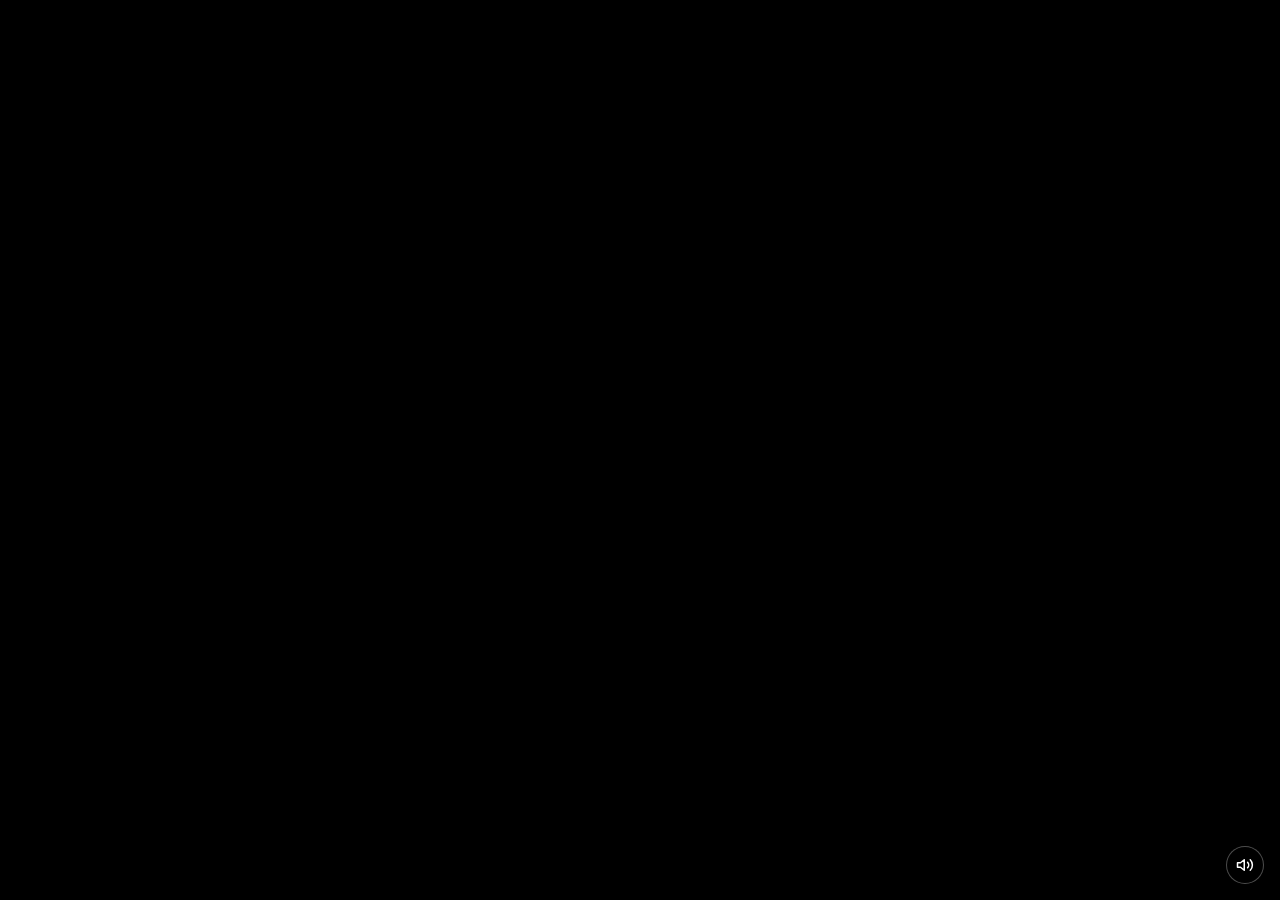
==== index.html @ 342921b3 "coisa boba" ====
<!DOCTYPE html>
<html lang="pt-BR">
<head>
  <meta charset="UTF-8" />
  <meta name="viewport" content="width=device-width, initial-scale=1.0" />
  <title>João · Portfólio</title>
  <meta name="description" content="Portfólio de João no estilo do menu do PlayStation 3: projetos no lugar dos jogos." />
  <meta name="theme-color" content="#1a1030" />
  <link rel="preconnect" href="https://fonts.googleapis.com" />
  <link rel="preconnect" href="https://fonts.gstatic.com" crossorigin />
  <link href="https://fonts.googleapis.com/css2?family=M+PLUS+1p:wght@300;400;500;700&display=swap" rel="stylesheet" />
  <style>
    :root {
      --text: #ffffff;
      --muted: rgba(255, 255, 255, 0.7);
      --shadow: 0 1px 6px rgba(0, 0, 0, 0.45);
      --cross: #8fb8ff;
      --circle: #ff7b88;
      --font: "M PLUS 1p", "Segoe UI", system-ui, sans-serif;
    }

    * { box-sizing: border-box; }

    html, body {
      margin: 0;
      height: 100%;
      overflow: hidden;
      background: #000;
      color: var(--text);
      font-family: var(--font);
      -webkit-font-smoothing: antialiased;
      user-select: none;
      -webkit-user-select: none;
    }

    button { font: inherit; color: inherit; background: none; border: 0; padding: 0; cursor: pointer; }
    a { color: inherit; }
    :focus { outline: none; }
    :focus-visible { outline: 2px solid rgba(255, 255, 255, 0.8); outline-offset: 4px; border-radius: 6px; }

    #wave { position: fixed; inset: 0; width: 100%; height: 100%; display: block; }

    .screen { position: fixed; inset: 0; display: grid; place-items: center; transition: opacity 0.6s ease; }
    .screen[hidden] { display: none; }
    .fade-out { opacity: 0; pointer-events: none; }

    /* ---------- Mudo ---------- */
    #mute {
      position: fixed;
      right: 16px;
      bottom: 16px;
      z-index: 30;
      width: 38px;
      height: 38px;
      border-radius: 50%;
      display: grid;
      place-items: center;
      background: rgba(0, 0, 0, 0.25);
      border: 1px solid rgba(255, 255, 255, 0.3);
    }
    #mute svg { width: 18px; height: 18px; }
    #mute .off { display: none; }
    #mute[aria-pressed="true"] .on { display: none; }
    #mute[aria-pressed="true"] .off { display: block; }

    /* ---------- Boot ---------- */
    #boot { z-index: 9; cursor: pointer; }
    #boot-text {
      font-weight: 300;
      letter-spacing: 0.35em;
      font-size: clamp(0.8rem, 2.6vw, 1.15rem);
      padding: 0 16px;
      text-align: center;
      opacity: 0;
    }
    #boot.run #boot-text { animation: bootText 1.7s ease 0.25s forwards; }
    @keyframes bootText { 0% { opacity: 0; } 30%, 70% { opacity: 1; } 100% { opacity: 0; } }

    /* ---------- XMB ---------- */
    #xmb { position: fixed; inset: 0; z-index: 5; }
    #xmb[hidden] { display: none; }
    #xmb.enter .cat { animation: catIn 0.7s cubic-bezier(.2, .8, .2, 1) backwards; }
    @keyframes catIn { from { opacity: 0; margin-left: 120px; } }

    .clock {
      position: absolute;
      top: clamp(16px, 5vh, 40px);
      right: clamp(16px, 5vw, 64px);
      display: flex;
      align-items: center;
      gap: 12px;
      text-shadow: var(--shadow);
      font-variant-numeric: tabular-nums;
    }
    .clock .date { font-size: 0.95rem; font-weight: 300; }
    .clock .time { font-size: 1.4rem; font-weight: 400; }
    .clock .sep { width: 1px; height: 22px; background: rgba(255, 255, 255, 0.6); }

    .cat, .item {
      position: absolute;
      left: 0;
      top: 0;
      transition: transform 0.28s cubic-bezier(.25, .8, .25, 1), opacity 0.28s ease;
      will-change: transform;
    }

    .cat {
      display: grid;
      justify-items: center;
      gap: 8px;
      width: 120px;
      opacity: 0.85;
    }
    .cat svg {
      width: 46px;
      height: 46px;
      filter: drop-shadow(0 1px 4px rgba(0, 0, 0, 0.4));
      transition: width 0.28s, height 0.28s, filter 0.28s;
    }
    .cat .label {
      font-size: 0.95rem;
      text-shadow: var(--shadow);
      opacity: 0;
      transition: opacity 0.2s;
      white-space: nowrap;
    }
    .cat.sel { opacity: 1; }
    .cat.sel svg { width: 62px; height: 62px; filter: drop-shadow(0 0 10px rgba(255, 255, 255, 0.75)); }
    .cat.sel .label { opacity: 1; }

    .list { position: absolute; inset: 0; pointer-events: none; opacity: 0; transition: opacity 0.2s ease; }
    .list.active { opacity: 1; }
    .list.active .item { pointer-events: auto; }

    /* Cada item tem sempre o tamanho de "selecionado"; o tamanho menor vem de
       transform: scale. Assim a animação é suave e o texto nunca quebra no meio. */
    .item {
      width: var(--sw);
      height: var(--sh);
      opacity: 0.75;
      text-align: left;
      transition: transform 0.3s cubic-bezier(.25, .8, .25, 1), opacity 0.3s ease;
    }
    .item.sel { opacity: 1; }
    .item:focus-visible, .cat:focus-visible { outline: none; }
    .item.above { opacity: 0.5; }
    .item.far { opacity: 0; pointer-events: none; }

    .thumb {
      position: absolute;
      inset: 0;
      display: grid;
      place-items: center;
      transform: scale(var(--k, 1));
      transform-origin: center;
      transition: transform 0.3s cubic-bezier(.25, .8, .25, 1), box-shadow 0.3s;
    }
    .thumb svg { width: 70%; height: 70%; filter: drop-shadow(0 1px 4px rgba(0, 0, 0, 0.45)); transition: filter 0.3s; }
    .item.sel .thumb svg { filter: drop-shadow(0 0 10px rgba(255, 255, 255, 0.7)); }

    .thumb.game {
      border-radius: 4px;
      overflow: hidden;
      background: linear-gradient(135deg, hsl(var(--h), 75%, 52%), hsl(calc(var(--h) + 50), 70%, 22%));
      box-shadow: 0 2px 10px rgba(0, 0, 0, 0.4), inset 0 0 0 1px rgba(255, 255, 255, 0.25);
      place-items: end start;
      padding: 8%;
    }
    .thumb.game::before {
      content: "";
      position: absolute;
      inset: 0;
      background:
        radial-gradient(circle at 80% 20%, rgba(255, 255, 255, 0.35), transparent 45%),
        repeating-linear-gradient(120deg, rgba(255, 255, 255, 0.06) 0 2px, transparent 2px 14px);
    }
    .thumb.game b {
      position: relative;
      font-weight: 700;
      font-size: calc(var(--sh) * 0.2);
      line-height: 1.05;
      text-shadow: 0 2px 6px rgba(0, 0, 0, 0.5);
    }
    .item.sel .thumb.game { box-shadow: 0 0 0 2px rgba(255, 255, 255, 0.85), 0 0 22px rgba(255, 255, 255, 0.45); }

    .txt {
      position: absolute;
      left: 0;
      top: 50%;
      white-space: nowrap;
      text-shadow: var(--shadow);
      transform-origin: left center;
      transform: translate(var(--tx), -50%) scale(0.8);
      transition: transform 0.3s cubic-bezier(.25, .8, .25, 1);
    }
    .item.sel .txt { transform: translate(var(--tx), calc(-50% - 0.7rem)) scale(1); }
    .txt b {
      display: block;
      font-weight: 400;
      font-size: 1.3rem;
      line-height: 1.3;
      overflow: hidden;
      text-overflow: ellipsis;
      max-width: var(--maxw, 60vw);
    }
    .sub {
      position: absolute;
      left: 0;
      top: 100%;
      opacity: 0;
      transition: opacity 0.15s ease;
    }
    .item.sel .sub { opacity: 1; transition: opacity 0.25s ease 0.1s; }
    .sub small {
      display: block;
      font-size: 0.85rem;
      color: var(--muted);
      margin-top: 2px;
      overflow: hidden;
      text-overflow: ellipsis;
      max-width: var(--maxw, 60vw);
    }
    .meter { display: block; width: 160px; max-width: 40vw; height: 4px; margin-top: 8px; border-radius: 2px; background: rgba(255, 255, 255, 0.25); overflow: hidden; }
    .meter.big { width: 100%; max-width: none; height: 6px; margin: 4px 0 0; }
    .opts .soon { display: block; padding: 14px 12px; font-size: 1.05rem; color: var(--muted); }
    .meter i { display: block; height: 100%; background: #fff; box-shadow: 0 0 8px #fff; }

    /* ---------- Painel (menu de opções / informações) ---------- */
    #panel {
      position: fixed;
      top: 0;
      right: 0;
      bottom: 0;
      z-index: 20;
      width: min(440px, 100%);
      padding: clamp(24px, 6vh, 56px) 28px 80px;
      background: linear-gradient(90deg, rgba(0, 0, 0, 0.35), rgba(0, 0, 0, 0.78) 30%);
      backdrop-filter: blur(8px);
      -webkit-backdrop-filter: blur(8px);
      transform: translateX(100%);
      transition: transform 0.3s cubic-bezier(.25, .8, .25, 1), visibility 0s linear 0.3s;
      visibility: hidden;
      overflow-y: auto;
      user-select: text;
      -webkit-user-select: text;
    }
    #panel.open { transform: none; visibility: visible; transition: transform 0.3s cubic-bezier(.25, .8, .25, 1); }
    #panel .kicker { font-size: 0.8rem; color: var(--muted); letter-spacing: 0.15em; text-transform: uppercase; }
    #panel h2 { margin: 6px 0 16px; font-weight: 400; font-size: 1.6rem; }
    #panel p { line-height: 1.7; color: rgba(255, 255, 255, 0.88); }
    #panel .hero {
      height: 150px;
      border-radius: 6px;
      margin-bottom: 20px;
      background: linear-gradient(135deg, hsl(var(--h), 75%, 52%), hsl(calc(var(--h) + 50), 70%, 22%));
      box-shadow: inset 0 0 0 1px rgba(255, 255, 255, 0.25);
    }
    .tags { display: flex; flex-wrap: wrap; gap: 8px; list-style: none; padding: 0; margin: 0 0 22px; }
    .tags li { font-size: 0.8rem; padding: 3px 10px; border-radius: 999px; border: 1px solid rgba(255, 255, 255, 0.35); }
    .opts { list-style: none; padding: 0; margin: 0; border-top: 1px solid rgba(255, 255, 255, 0.15); }
    .opts li { border-bottom: 1px solid rgba(255, 255, 255, 0.15); }
    .opts a, .opts button {
      display: block;
      width: 100%;
      text-align: left;
      padding: 14px 12px;
      text-decoration: none;
      font-size: 1.05rem;
      transition: background 0.15s;
    }
    .opts a:hover, .opts a:focus-visible, .opts button:hover, .opts button:focus-visible {
      background: linear-gradient(90deg, rgba(255, 255, 255, 0.28), rgba(255, 255, 255, 0.05));
      outline: none;
    }
    .rows { list-style: none; padding: 0; margin: 0; }
    .rows li { display: flex; justify-content: space-between; gap: 16px; padding: 10px 0; border-bottom: 1px solid rgba(255, 255, 255, 0.12); }
    .rows span { color: var(--muted); }
    .rows strong { font-weight: 400; text-align: right; }

    .controls {
      position: fixed;
      left: 16px;
      bottom: 22px;
      z-index: 25;
      display: flex;
      gap: 22px;
      font-size: 0.85rem;
      text-shadow: var(--shadow);
      opacity: 0.85;
    }
    .controls button { display: inline-flex; align-items: center; gap: 8px; }
    .controls[hidden] { display: none; }
    .sym {
      width: 22px;
      height: 22px;
      border-radius: 50%;
      display: inline-grid;
      place-items: center;
      font-size: 11px;
      font-weight: 700;
      background: rgba(0, 0, 0, 0.3);
      border: 1px solid rgba(255, 255, 255, 0.5);
    }
    .sym.x { color: var(--cross); }
    .sym.o { color: var(--circle); }

    .hint {
      position: fixed;
      left: 50%;
      bottom: 22px;
      transform: translateX(-50%);
      z-index: 4;
      font-size: 0.75rem;
      color: rgba(255, 255, 255, 0.55);
      white-space: nowrap;
      text-shadow: var(--shadow);
    }

    @media (max-height: 560px) { .hint { display: none; } }

    @media (max-width: 640px) {
      .cat { width: 90px; }
      .cat svg { width: 36px; height: 36px; }
      .cat.sel svg { width: 50px; height: 50px; }
      .cat .label { font-size: 0.85rem; }
      .txt b { font-size: 1.1rem; }
      .clock .time { font-size: 1.15rem; }
      .clock .date { font-size: 0.8rem; }
      .hint { display: none; }
    }

    @media (prefers-reduced-motion: reduce) {
      *, *::before, *::after { animation-duration: 0.01ms !important; animation-iteration-count: 1 !important; transition-duration: 0.01ms !important; }
    }
  </style>
</head>
<body>
  <canvas id="wave" aria-hidden="true"></canvas>

  <button id="mute" type="button" aria-pressed="false" aria-label="Silenciar som">
    <svg class="on" viewBox="0 0 24 24" fill="none" stroke="currentColor" stroke-width="2" stroke-linecap="round" stroke-linejoin="round" aria-hidden="true"><path d="M11 5 6 9H2v6h4l5 4V5z"/><path d="M15.5 8.5a5 5 0 0 1 0 7"/><path d="M19 5a10 10 0 0 1 0 14"/></svg>
    <svg class="off" viewBox="0 0 24 24" fill="none" stroke="currentColor" stroke-width="2" stroke-linecap="round" stroke-linejoin="round" aria-hidden="true"><path d="M11 5 6 9H2v6h4l5 4V5z"/><path d="m22 9-6 6"/><path d="m16 9 6 6"/></svg>
  </button>

  <section id="boot" class="screen" hidden aria-label="Animação de abertura (clique para pular)">
    <div id="boot-text">PORTFOLIO ENTERTAINMENT</div>
  </section>

  <div id="xmb" hidden>
    <div class="clock" aria-hidden="true">
      <span class="date" id="clock-date"></span><span class="sep"></span><span class="time" id="clock-time"></span>
    </div>
    <nav id="cats" aria-label="Categorias"></nav>
    <div id="lists"></div>
    <div class="hint">← → categorias · ↑ ↓ itens · Enter abrir</div>
  </div>

  <aside id="panel" aria-live="polite" aria-hidden="true"></aside>

  <div class="controls" id="controls" hidden>
    <button type="button" id="ctl-back"><span class="sym o">◯</span> Voltar</button>
  </div>

  <script>
    /* =========================================================
       EDITE AQUI: todo o conteúdo do portfólio fica neste objeto.
       ========================================================= */
    const PORTFOLIO = {
      nome: "João",
      cargo: "Desenvolvedor Front-end",
      bio: "Olá! Sou desenvolvedor e gosto de criar interfaces que parecem vivas — com movimento, som e detalhes que lembram os consoles com que cresci. Este texto é um exemplo: troque pela sua bio.",
      info: [
        ["Nome", "João"],
        ["Função", "Desenvolvedor Front-end"],
        ["Localização", "Brasil"],
        ["Idiomas", "Português, Inglês"],
        ["Disponível para", "Freelas e vagas"],
        ["Versão do sistema", "4.90"],
      ],
      habilidades: [
        ["HTML & CSS", 90],
        ["JavaScript", 80],
        ["React", 70],
        ["Node.js", 60],
        ["UI / Design", 65],
      ],
      projetos: [
        { titulo: "Projeto Alpha", ano: "2026", descricao: "Aplicação web de exemplo. Descreva aqui o problema, o que você construiu e o resultado.", tecnologias: ["HTML", "CSS", "JavaScript"], links: { demo: "#", codigo: "https://github.com/jvfsouza" }, cor: 215 },
        { titulo: "Projeto Beta", ano: "2025", descricao: "Dashboard com gráficos em tempo real. Substitua por um projeto seu.", tecnologias: ["React", "TypeScript"], links: { demo: "#", codigo: "https://github.com/jvfsouza" }, cor: 265 },
        { titulo: "Projeto Gamma", ano: "2025", descricao: "API REST com autenticação e banco de dados. Texto de exemplo.", tecnologias: ["Node.js", "PostgreSQL"], links: { codigo: "https://github.com/jvfsouza" }, cor: 160 },
        { titulo: "Projeto Delta", ano: "2024", descricao: "Jogo de navegador feito com Canvas. Texto de exemplo.", tecnologias: ["Canvas", "JavaScript"], links: { demo: "#" }, cor: 330 },
        { titulo: "Portfólio PS2", ano: "2026", descricao: "A versão anterior deste portfólio, inspirada no boot e no menu do PlayStation 2.", tecnologias: ["Canvas", "CSS 3D", "Web Audio"], links: { demo: "ps2.html", codigo: "https://github.com/jvfsouza/site" }, cor: 225 },
      ],
      contatos: [
        { rotulo: "E-mail", valor: "seuemail@exemplo.com", url: "mailto:seuemail@exemplo.com", icone: "mail" },
        { rotulo: "GitHub", valor: "github.com/jvfsouza", url: "https://github.com/jvfsouza", icone: "code" },
        { rotulo: "LinkedIn", valor: "linkedin.com/in/seu-perfil", url: "https://www.linkedin.com/", icone: "link" },
      ],
    };
    /* ========================================================= */

    const $ = (s, r = document) => r.querySelector(s);
    const $$ = (s, r = document) => [...r.querySelectorAll(s)];
    const reduceMotion = matchMedia("(prefers-reduced-motion: reduce)").matches;
    const BOOT_MS = reduceMotion ? 800 : 3000;
    const store = {
      get(k, s = localStorage) { try { return s.getItem(k); } catch { return null; } },
      set(k, v, s = localStorage) { try { s.setItem(k, v); } catch {} },
    };
    const esc = (t) => String(t).replace(/[&<>"']/g, (c) => ({ "&": "&amp;", "<": "&lt;", ">": "&gt;", '"': "&quot;", "'": "&#39;" }[c]));

    /* ---------------- Ícones (traço branco) ---------------- */
    const svg = (d) => `<svg viewBox="0 0 48 48" fill="none" stroke="#fff" stroke-width="2.6" stroke-linecap="round" stroke-linejoin="round" aria-hidden="true">${d}</svg>`;
    const ICONS = {
      user: svg('<circle cx="24" cy="17" r="8"/><path d="M9 41c1.5-8 7.5-12 15-12s13.5 4 15 12"/>'),
      // Parede de tijolos em construção: mais alta à esquerda e um tijolo chegando
      bricks: svg('<path d="M6 42h36V26H6zM6 34h36M18 34v8M30 34v8M12 26v8M24 26v8M36 26v8"/><path d="M6 26v-8h20v8M16 18v8M6 18v-8h10v8"/><rect x="29" y="9" width="12" height="6" rx="0.5" transform="rotate(-12 35 12)"/><path d="M33 19.5v2.5M38 18.5v2.5"/>'),
      // Folha de papel com um lápis por cima
      pencil: svg('<path d="M21 42H8V5h16l7 7v14"/><path d="M24 5v7h7"/><path d="M13 18h12M13 24h12M13 30h7"/><path d="M25.4 36.4 38.9 22.9l4.2 4.2-13.5 13.5z"/><path d="M25.4 36.4 23 43l6.6-2.4M36.1 25.7l4.2 4.2"/>'),
      gear: svg('<circle cx="24" cy="24" r="6"/><path d="M24 5v6M24 37v6M5 24h6M37 24h6M10.6 10.6l4.2 4.2M33.2 33.2l4.2 4.2M10.6 37.4l4.2-4.2M33.2 14.8l4.2-4.2"/>'),
      pad: svg('<path d="M14 15h20c5 0 8 4 9 10l1.5 9c.6 4-3.7 6.4-6.5 3.6L32 32H16l-6 5.6C7.2 40.4 2.9 38 3.5 34L5 25c1-6 4-10 9-10z"/><path d="M14 21v8M10 25h8"/><circle cx="33" cy="22" r="1.4" fill="#fff"/><circle cx="37" cy="26" r="1.4" fill="#fff"/>'),
      globe: svg('<circle cx="24" cy="24" r="18"/><path d="M6 24h36M24 6c5 5 7.5 11 7.5 18S29 37 24 42M24 6c-5 5-7.5 11-7.5 18S19 37 24 42"/>'),
      info: svg('<circle cx="24" cy="24" r="18"/><path d="M24 22v12"/><circle cx="24" cy="15" r="1.5" fill="#fff"/>'),
      star: svg('<path d="m24 6 5.3 11.6L42 19l-9.5 8.6L35 40l-11-6.3L13 40l2.5-12.4L6 19l12.7-1.4z"/>'),
      mail: svg('<rect x="6" y="11" width="36" height="26" rx="3"/><path d="m7 13 17 13 17-13"/>'),
      code: svg('<path d="m17 14-10 10 10 10M31 14l10 10-10 10M27 9l-6 30"/>'),
      link: svg('<path d="M20 28a8 8 0 0 0 11.3 0l6-6a8 8 0 0 0-11.3-11.3l-2 2"/><path d="M28 20a8 8 0 0 0-11.3 0l-6 6A8 8 0 0 0 22 37.3l2-2"/>'),
      ps2: svg('<rect x="8" y="8" width="32" height="32" rx="4"/><path d="M17 30V18h6a3.5 3.5 0 0 1 0 7h-6M27 30h6l-6-7a3 3 0 1 1 5.5-1.7"/>'),
    };

    /* ---------------- Categorias (XMB) ---------------- */
    const P = PORTFOLIO;
    const panelProject = (p) => {
      const L = p.links || {};
      const ext = (u) => (/^https?:/.test(u) ? ' target="_blank" rel="noopener"' : "");
      const has = (u) => u && u !== "#";   // "#" = link ainda não definido
      return `
        <div class="hero" style="--h:${Number(p.cor) || 215}"></div>
        <div class="kicker">Projeto · ${esc(p.ano || "")}</div>
        <h2>${esc(p.titulo)}</h2>
        <p>${esc(p.descricao)}</p>
        <ul class="tags">${(p.tecnologias || []).map((t) => `<li>${esc(t)}</li>`).join("")}</ul>
        <ul class="opts">
          ${has(L.demo) ? `<li><a href="${esc(L.demo)}"${ext(L.demo)}>▶ Iniciar (ver demo)</a></li>` : L.demo ? `<li><span class="soon">▶ Demo em breve</span></li>` : ""}
          ${has(L.codigo) ? `<li><a href="${esc(L.codigo)}"${ext(L.codigo)}>⌘ Ver código</a></li>` : ""}
          <li><button type="button" data-close>Voltar</button></li>
        </ul>`;
    };

    const CATS = [
      {
        label: "Usuário", icon: "user",
        items: [{
          title: P.nome, sub: P.cargo, icon: "user",
          panel: `<div class="kicker">Perfil</div><h2>${esc(P.nome)}</h2><p>${esc(P.bio)}</p>
                  <ul class="opts"><li><button type="button" data-close>Voltar</button></li></ul>`,
        }],
      },
      {
        label: "Habilidades", icon: "pencil",
        items: [
          {
            title: "Informações do sistema", sub: "Dados do perfil e versão", icon: "info",
            panel: `<div class="kicker">Habilidades</div><h2>Informações do sistema</h2>
                    <ul class="rows">${P.info.map(([k, v]) => `<li><span>${esc(k)}</span><strong>${esc(v)}</strong></li>`).join("")}</ul>`,
          },
          ...P.habilidades.map(([n, v]) => ({
            title: n, sub: `Nível ${Number(v)}%`, icon: "star", meter: Number(v),
            panel: `<div class="kicker">Habilidade</div><h2>${esc(n)}</h2>
                    <div class="meter big"><i style="width:${Number(v)}%"></i></div>
                    <p>Nível ${Number(v)}%</p>
                    <ul class="opts"><li><button type="button" data-close>Voltar</button></li></ul>`,
          })),
        ],
      },
      {
        label: "Projetos", icon: "bricks", wide: true,
        items: P.projetos.map((p) => ({
          title: p.titulo, sub: [p.ano, (p.tecnologias || []).join(" · ")].filter(Boolean).join(" · "),
          hue: Number(p.cor) || 215, panel: panelProject(p),
        })),
      },
      {
        label: "Contato", icon: "globe",
        items: [
          ...P.contatos.map((c) => ({ title: c.rotulo, sub: c.valor, icon: c.icone || "link", href: c.url })),
          { title: "Versão PS2", sub: "Abrir o portfólio no estilo PlayStation 2", icon: "ps2", href: "ps2.html" },
        ],
      },
    ];

    const state = { cat: 2, item: CATS.map(() => 0), panel: false };

    /* ---------------- Áudio ---------------- */
    const audio = {
      ctx: null, master: null, file: null,
      muted: store.get("ps3-muted") === "1",
      init() {
        if (this.ctx) return;
        const AC = window.AudioContext || window.webkitAudioContext;
        if (!AC) return;
        this.ctx = new AC();
        this.master = this.ctx.createGain();
        this.master.gain.value = this.muted ? 0 : 0.7;
        this.master.connect(this.ctx.destination);
      },
      setMuted(m) {
        this.muted = m;
        store.set("ps3-muted", m ? "1" : "0");
        if (this.master) this.master.gain.setTargetAtTime(m ? 0 : 0.7, this.ctx.currentTime, 0.05);
        if (this.file) this.file.muted = m;
      },
      reverb(sec = 3) {
        const c = this.ctx, len = c.sampleRate * sec, buf = c.createBuffer(2, len, c.sampleRate);
        for (let ch = 0; ch < 2; ch++) {
          const d = buf.getChannelData(ch);
          for (let i = 0; i < len; i++) d[i] = (Math.random() * 2 - 1) * Math.pow(1 - i / len, 2.5);
        }
        const conv = c.createConvolver();
        conv.buffer = buf;
        return conv;
      },
      // Recriação sintetizada do clima do boot (~3s): sinos suaves + "cordas" que crescem.
      bootSynth() {
        if (!this.ctx) return;
        const c = this.ctx, t0 = c.currentTime + 0.03;
        const out = c.createGain(), rev = this.reverb(), wet = c.createGain();
        out.gain.value = 0.8; wet.gain.value = 0.7;
        out.connect(this.master); out.connect(rev); rev.connect(wet); wet.connect(this.master);

        // Sinos em arpejo
        [1046.5, 1318.5, 1568, 2093].forEach((f, i) => {
          const t = t0 + 0.15 + i * 0.13;
          [1, 2.76].forEach((mult, j) => {
            const o = c.createOscillator(), g = c.createGain();
            o.type = "sine"; o.frequency.value = f * mult;
            g.gain.setValueAtTime(0.0001, t);
            g.gain.exponentialRampToValueAtTime(j ? 0.012 : 0.05, t + 0.01);
            g.gain.exponentialRampToValueAtTime(0.0001, t + (j ? 0.6 : 1.6));
            o.connect(g); g.connect(out);
            o.start(t); o.stop(t + 1.7);
          });
        });

        // "Cordas": serrilhadas desafinadas num filtro que abre
        const lp = c.createBiquadFilter();
        lp.type = "lowpass"; lp.Q.value = 0.7;
        lp.frequency.setValueAtTime(280, t0 + 0.4);
        lp.frequency.exponentialRampToValueAtTime(2600, t0 + 2.0);
        lp.frequency.exponentialRampToValueAtTime(900, t0 + 3.4);
        const pad = c.createGain();
        pad.gain.setValueAtTime(0.0001, t0 + 0.4);
        pad.gain.exponentialRampToValueAtTime(0.1, t0 + 1.9);
        pad.gain.exponentialRampToValueAtTime(0.0001, t0 + 3.6);
        lp.connect(pad); pad.connect(out);
        [65.41, 130.81, 196, 261.63, 329.63, 392, 493.88, 587.33].forEach((f) => {
          [-7, 0, 7].forEach((det) => {
            const o = c.createOscillator();
            o.type = "sawtooth"; o.frequency.value = f; o.detune.value = det;
            const g = c.createGain(); g.gain.value = 0.12;
            o.connect(g); g.connect(lp);
            o.start(t0 + 0.4); o.stop(t0 + 3.7);
          });
        });
      },
      // Usa assets/ps3-boot.mp3 se existir; senão, o sintetizado.
      playBoot() {
        return new Promise((resolve) => {
          let done = false;
          const fallback = () => { if (done) return; done = true; this.file = null; this.bootSynth(); resolve(); };
          try {
            const el = new Audio();
            el.muted = this.muted;
            el.addEventListener("canplay", () => {
              if (done) return;
              el.play().then(() => { done = true; this.file = el; resolve(); }).catch(fallback);
            }, { once: true });
            el.addEventListener("error", fallback, { once: true });
            el.src = "assets/ps3-boot.mp3";
            setTimeout(fallback, 600);
          } catch { fallback(); }
        });
      },
      tick(kind = "move") {
        if (!this.ctx || this.muted) return;
        const c = this.ctx, t = c.currentTime;
        const notes = { move: [[1567.98, 0, 0.05]], cat: [[1174.66, 0, 0.06]], ok: [[1318.5, 0, 0.07], [1975.5, 0.07, 0.07]], back: [[1318.5, 0, 0.06], [880, 0.06, 0.06]] }[kind];
        notes.forEach(([f, d, v]) => {
          const o = c.createOscillator(), g = c.createGain();
          o.type = "triangle"; o.frequency.value = f;
          g.gain.setValueAtTime(0.0001, t + d);
          g.gain.exponentialRampToValueAtTime(v, t + d + 0.004);
          g.gain.exponentialRampToValueAtTime(0.0001, t + d + 0.09);
          o.connect(g); g.connect(this.master);
          o.start(t + d); o.stop(t + d + 0.1);
        });
      },
    };

    const muteBtn = $("#mute");
    const syncMute = () => {
      muteBtn.setAttribute("aria-pressed", String(audio.muted));
      muteBtn.setAttribute("aria-label", audio.muted ? "Ativar som" : "Silenciar som");
    };
    syncMute();
    muteBtn.addEventListener("click", (e) => { e.stopPropagation(); audio.setMuted(!audio.muted); syncMute(); });

    /* ---------------- Onda (fundo) ---------------- */
    // Como no console, a cor do fundo muda conforme o mês.
    const MONTHS = [
      ["#9a9a9a", "#2e2e2e"], ["#c9a53a", "#4a3608"], ["#76b33a", "#1d4508"], ["#d987aa", "#5c1e3a"],
      ["#4aa067", "#103a20"], ["#9b70cc", "#2f1752"], ["#38aaa4", "#0c3d3a"], ["#3d9fd6", "#0d3352"],
      ["#4466cc", "#111f55"], ["#8a55c4", "#26104d"], ["#a3764a", "#3a2310"], ["#c94444", "#450b0b"],
    ];
    const [colA, colB] = MONTHS[new Date().getMonth()];
    document.querySelector('meta[name="theme-color"]').content = colB;

    const cv = $("#wave"), g = cv.getContext("2d");
    let W = 0, H = 0;
    function resize() {
      const dpr = Math.min(devicePixelRatio || 1, 2);
      W = innerWidth; H = innerHeight;
      cv.width = W * dpr; cv.height = H * dpr;
      g.setTransform(dpr, 0, 0, dpr, 0, 0);
      if (!$("#xmb").hidden) layout();
    }
    addEventListener("resize", resize);
    resize();

    const sparkles = Array.from({ length: reduceMotion ? 0 : 46 }, () => ({
      x: Math.random(), o: (Math.random() - 0.5) * 0.18, s: 0.4 + Math.random() * 1.4,
      v: 0.004 + Math.random() * 0.012, tw: Math.random() * 6.28,
    }));

    let waveAlpha = 0, waveTarget = 0;
    const waveY = (x, t, k) => {
      const ph = k * 0.045;
      return H * 0.6
        + Math.sin(x * 0.0026 + t * 0.32 + ph * 2.2) * H * 0.075
        + Math.sin(x * 0.0061 - t * 0.21 + ph * 4.5) * H * 0.028
        + Math.sin(x * 0.0013 + t * 0.12) * H * 0.04
        + (k - 20) * 1.6 * (0.6 + 0.4 * Math.sin(x * 0.003 + t * 0.4));
    };

    let last = performance.now();
    function frame(now) {
      const dt = Math.min((now - last) / 1000, 0.05);
      last = now;
      const t = reduceMotion ? 0 : now / 1000;
      waveAlpha += (waveTarget - waveAlpha) * Math.min(dt * 2.2, 1);

      g.fillStyle = "#000";
      g.fillRect(0, 0, W, H);
      if (waveAlpha > 0.003) {
        g.globalAlpha = waveAlpha;
        const bg = g.createLinearGradient(0, 0, W * 0.4, H);
        bg.addColorStop(0, colA); bg.addColorStop(1, colB);
        g.fillStyle = bg; g.fillRect(0, 0, W, H);
        const vg = g.createRadialGradient(W * 0.5, H * 0.35, 0, W * 0.5, H * 0.5, Math.max(W, H) * 0.75);
        vg.addColorStop(0, "rgba(255,255,255,0.10)"); vg.addColorStop(1, "rgba(0,0,0,0.35)");
        g.fillStyle = vg; g.fillRect(0, 0, W, H);

        // Fita principal: várias linhas finas quase paralelas
        g.globalCompositeOperation = "lighter";
        g.lineWidth = 1;
        const step = W > 900 ? 10 : 8;
        for (let k = 0; k <= 40; k++) {
          const mid = 1 - Math.abs(k - 20) / 20;
          g.strokeStyle = `rgba(255,255,255,${(0.025 + 0.13 * mid * mid) * waveAlpha})`;
          g.beginPath();
          for (let x = -step; x <= W + step; x += step) {
            const y = waveY(x, t, k);
            x < 0 ? g.moveTo(x, y) : g.lineTo(x, y);
          }
          g.stroke();
        }
        // Segunda fita mais fraca
        for (let k = 0; k <= 14; k++) {
          g.strokeStyle = `rgba(255,255,255,${0.035 * waveAlpha})`;
          g.beginPath();
          for (let x = -step; x <= W + step; x += step) {
            const y = H * 0.66 + Math.sin(x * 0.0034 - t * 0.27 + k * 0.08) * H * 0.06 + Math.sin(x * 0.0009 + t * 0.15) * H * 0.05 + k * 2.2;
            x < 0 ? g.moveTo(x, y) : g.lineTo(x, y);
          }
          g.stroke();
        }
        // Brilhos perto da onda
        for (const p of sparkles) {
          p.x += p.v * dt; p.tw += dt * 3;
          if (p.x > 1.02) p.x = -0.02;
          const x = p.x * W, y = waveY(x, t, 20) + p.o * H;
          const a = (0.35 + 0.65 * Math.max(0, Math.sin(p.tw))) * 0.7 * waveAlpha;
          const r = p.s * 3;
          const gr = g.createRadialGradient(x, y, 0, x, y, r);
          gr.addColorStop(0, `rgba(255,255,255,${a})`); gr.addColorStop(1, "rgba(255,255,255,0)");
          g.fillStyle = gr;
          g.beginPath(); g.arc(x, y, r, 0, 6.283); g.fill();
        }
        g.globalCompositeOperation = "source-over";
        g.globalAlpha = 1;
      }
      requestAnimationFrame(frame);
    }
    requestAnimationFrame(frame);

    /* ---------------- XMB: montar e posicionar ---------------- */
    function build() {
      $("#cats").innerHTML = CATS.map((c, i) => `
        <button class="cat" type="button" data-cat="${i}" style="animation-delay:${i * 60}ms" aria-label="${esc(c.label)}">
          ${ICONS[c.icon]}<span class="label">${esc(c.label)}</span>
        </button>`).join("");
      $("#lists").innerHTML = CATS.map((c, ci) => `
        <div class="list" data-list="${ci}" role="listbox" aria-label="${esc(c.label)}">
          ${c.items.map((it, ii) => `
            <button class="item" type="button" role="option" data-cat="${ci}" data-item="${ii}">
              ${c.wide
                ? `<span class="thumb game" style="--h:${it.hue}"><b>${esc(it.title)}</b></span>`
                : `<span class="thumb">${ICONS[it.icon] || ICONS.star}</span>`}
              <span class="txt"><b>${esc(it.title)}</b><span class="sub"><small>${esc(it.sub || "")}</small>
                ${it.meter != null ? `<span class="meter"><i style="width:${it.meter}%"></i></span>` : ""}
              </span></span>
            </button>`).join("")}
        </div>`).join("");
    }

    function metrics() {
      const m = W < 640;
      return {
        ox: m ? 104 : Math.max(140, W * 0.22),
        cy: m ? Math.max(120, H * 0.22) : Math.max(150, H * 0.27),
        gap: m ? 92 : 140,
        row: m ? 62 : 74,
        wide: m ? { sw: 150, sh: 84, w: 92, h: 52 } : { sw: 200, sh: 112, w: 118, h: 66 },
        icon: m ? { sw: 60, sh: 60, w: 44, h: 44 } : { sw: 76, sh: 76, w: 54, h: 54 },
      };
    }

    function layout() {
      const M = metrics();
      $$(".cat").forEach((el) => {
        const i = Number(el.dataset.cat);
        const x = M.ox + (i - state.cat) * M.gap;
        el.style.transform = `translate(${x - el.offsetWidth / 2}px, ${M.cy - 36}px)`;
        el.classList.toggle("sel", i === state.cat);
        el.style.opacity = i === state.cat ? "" : String(Math.max(0, 0.85 - Math.abs(i - state.cat) * 0.12));
        el.setAttribute("aria-current", i === state.cat ? "true" : "false");
      });
      $$(".list").forEach((list) => {
        const ci = Number(list.dataset.list);
        list.classList.toggle("active", ci === state.cat);
        const dims = CATS[ci].wide ? M.wide : M.icon;
        const s = state.item[ci];
        $$(".item", list).forEach((el) => {
          const i = Number(el.dataset.item);
          const sel = i === s;
          const k = sel ? 1 : dims.w / dims.sw;       // escala da capa/ícone
          const top0 = M.cy + 62;
          let yc;                                     // centro vertical do item
          if (sel) yc = top0 + dims.sh / 2;
          else if (i > s) yc = top0 + dims.sh + 14 + (i - s - 1) * M.row + M.row / 2;
          else yc = M.cy - 70 - dims.h / 2 - (s - i - 1) * M.row;
          const tx = dims.sw / 2 + (dims.sw * k) / 2 + 18;   // texto logo à direita da capa
          const ts = sel ? 1 : 0.8;
          el.style.setProperty("--sw", dims.sw + "px");
          el.style.setProperty("--sh", dims.sh + "px");
          el.style.setProperty("--k", k);
          el.style.setProperty("--tx", tx + "px");
          el.style.setProperty("--maxw", Math.max(60, (W - (M.ox + (dims.sw * k) / 2 + 18) - 24) / ts) + "px");
          el.style.transform = `translate(${M.ox - dims.sw / 2}px, ${yc - dims.sh / 2}px)`;
          const y = yc - dims.sh / 2;
          el.classList.toggle("sel", sel);
          el.classList.toggle("above", i < s);
          el.classList.toggle("far", i < s - 2 || y > H + 40);
          el.setAttribute("aria-selected", String(sel));
          el.tabIndex = ci === state.cat && sel ? 0 : -1;
        });
      });
      $$(".cat").forEach((el) => (el.tabIndex = -1));
    }

    function focusCurrent() {
      if (state.panel) return;
      const el = $(`.item[data-cat="${state.cat}"][data-item="${state.item[state.cat]}"]`) || $(`.cat[data-cat="${state.cat}"]`);
      el?.focus({ preventScroll: true });
    }

    function moveCat(d) {
      const n = state.cat + d;
      if (n < 0 || n >= CATS.length) return;
      state.cat = n;
      audio.tick("cat");
      layout(); focusCurrent();
    }
    function moveItem(d) {
      const n = state.item[state.cat] + d;
      if (n < 0 || n >= CATS[state.cat].items.length) return;
      state.item[state.cat] = n;
      audio.tick("move");
      layout(); focusCurrent();
    }

    function activate() {
      const it = CATS[state.cat].items[state.item[state.cat]];
      if (!it) return;
      if (it.href) {
        audio.tick("ok");
        if (/^https?:/.test(it.href)) window.open(it.href, "_blank", "noopener");
        else location.href = it.href;
      } else if (it.panel) {
        openPanel(it.panel);
      }
    }

    const panel = $("#panel");
    function openPanel(html) {
      audio.tick("ok");
      panel.innerHTML = html;
      panel.scrollTop = 0;
      panel.classList.add("open");
      panel.setAttribute("aria-hidden", "false");
      $("#controls").hidden = false;
      state.panel = true;
      setTimeout(() => (panel.querySelector(".opts a, .opts button") || panel).focus(), 60);
    }
    function closePanel() {
      if (!state.panel) return;
      audio.tick("back");
      panel.classList.remove("open");
      panel.setAttribute("aria-hidden", "true");
      $("#controls").hidden = true;
      state.panel = false;
      focusCurrent();
    }

    function wire() {
      $("#cats").addEventListener("click", (e) => {
        const b = e.target.closest(".cat");
        if (!b) return;
        const i = Number(b.dataset.cat);
        if (i !== state.cat) { state.cat = i; audio.tick("cat"); layout(); focusCurrent(); }
      });
      $("#lists").addEventListener("click", (e) => {
        const b = e.target.closest(".item");
        if (!b || state.panel) return;
        const ci = Number(b.dataset.cat), ii = Number(b.dataset.item);
        if (ci !== state.cat) return;
        if (ii !== state.item[ci]) { state.item[ci] = ii; audio.tick("move"); layout(); focusCurrent(); }
        else activate();
      });
      panel.addEventListener("click", (e) => { if (e.target.closest("[data-close]")) closePanel(); });
      $("#ctl-back").addEventListener("click", closePanel);

      addEventListener("keydown", (e) => {
        if ($("#xmb").hidden) return;
        if (state.panel) {
          if (e.key === "Escape" || e.key === "Backspace") { e.preventDefault(); closePanel(); }
          else if (e.key === "ArrowDown" || e.key === "ArrowUp") {
            const opts = $$(".opts a, .opts button", panel);
            if (!opts.length) return;
            e.preventDefault();
            const i = opts.indexOf(document.activeElement);
            const n = e.key === "ArrowDown" ? Math.min(i + 1, opts.length - 1) : Math.max(i - 1, 0);
            opts[n].focus();
            audio.tick("move");
          }
          return;
        }
        const k = e.key;
        if (k === "ArrowLeft") { e.preventDefault(); moveCat(-1); }
        else if (k === "ArrowRight") { e.preventDefault(); moveCat(1); }
        else if (k === "ArrowUp") { e.preventDefault(); moveItem(-1); }
        else if (k === "ArrowDown") { e.preventDefault(); moveItem(1); }
        else if (k === "Enter" || k === " ") { e.preventDefault(); activate(); }
      });

      // Roda do mouse
      let wheelLock = 0;
      addEventListener("wheel", (e) => {
        if ($("#xmb").hidden || state.panel) return;
        const now = performance.now();
        if (now < wheelLock) return;
        const ax = Math.abs(e.deltaX), ay = Math.abs(e.deltaY);
        if (Math.max(ax, ay) < 8) return;
        wheelLock = now + 140;
        if (ax > ay || e.shiftKey) moveCat(Math.sign(e.deltaX || e.deltaY));
        else moveItem(Math.sign(e.deltaY));
      }, { passive: true });

      // Deslizar no celular
      let sx = 0, sy = 0, tracking = false;
      $("#xmb").addEventListener("touchstart", (e) => { const t = e.touches[0]; sx = t.clientX; sy = t.clientY; tracking = true; }, { passive: true });
      $("#xmb").addEventListener("touchend", (e) => {
        if (!tracking || state.panel) return;
        tracking = false;
        const t = e.changedTouches[0], dx = t.clientX - sx, dy = t.clientY - sy;
        if (Math.max(Math.abs(dx), Math.abs(dy)) < 30) return;
        if (Math.abs(dx) > Math.abs(dy)) moveCat(dx < 0 ? 1 : -1);
        else moveItem(dy < 0 ? 1 : -1);
      }, { passive: true });
    }

    /* ---------------- Relógio ---------------- */
    function tick() {
      const d = new Date();
      $("#clock-date").textContent = d.toLocaleDateString("pt-BR", { day: "2-digit", month: "2-digit" });
      $("#clock-time").textContent = d.toLocaleTimeString("pt-BR", { hour: "2-digit", minute: "2-digit" });
    }

    /* ---------------- Fluxo: início → boot → XMB ---------------- */
    function showXMB(animate) {
      waveTarget = 1;
      const x = $("#xmb");
      x.hidden = false;
      if (animate) { x.classList.add("enter"); setTimeout(() => x.classList.remove("enter"), 1200); }
      layout();
      focusCurrent();
    }

    let booting = false;
    async function startBoot() {
      if (booting) return;
      booting = true;
      audio.init();
      if (audio.ctx && audio.ctx.state === "suspended") {
        // Sem interação o navegador costuma recusar; espera no máximo 150ms pela resposta.
        await Promise.race([audio.ctx.resume().catch(() => {}), new Promise((r) => setTimeout(r, 150))]);
      }
      // Só toca o som do boot se o áudio foi liberado; senão ele tocaria atrasado no primeiro clique.
      if (audio.ctx && audio.ctx.state === "running") await audio.playBoot();
      const boot = $("#boot");
      boot.hidden = false;
      boot.classList.add("run");
      const waveTimer = setTimeout(() => (waveTarget = 1), reduceMotion ? 0 : 1700);

      let ended = false;
      const end = () => {
        if (ended) return;
        ended = true;
        clearTimeout(waveTimer);
        removeEventListener("keydown", skipKey);
        store.set("ps3-booted", "1", sessionStorage);
        boot.classList.add("fade-out");
        setTimeout(() => (boot.hidden = true), 600);
        showXMB(true);
      };
      const skipKey = (e) => { if (["Enter", " ", "Escape"].includes(e.key)) { e.preventDefault(); e.stopImmediatePropagation(); end(); } };
      boot.addEventListener("click", end, { once: true });
      addEventListener("keydown", skipKey, true);
      setTimeout(end, BOOT_MS);
    }

    build();
    wire();
    tick();
    setInterval(tick, 15000);

    // Sem tela de "pressione start": o boot começa sozinho. O navegador pode bloquear
    // o som até o primeiro clique/tecla; a partir daí os sons de navegação funcionam.
    const unlock = () => {
      audio.init();
      if (audio.ctx && audio.ctx.state === "suspended") audio.ctx.resume();
      removeEventListener("pointerdown", unlock, true);
      removeEventListener("keydown", unlock, true);
    };
    addEventListener("pointerdown", unlock, true);
    addEventListener("keydown", unlock, true);

    if (store.get("ps3-booted", sessionStorage) === "1") {
      waveAlpha = 1;
      showXMB(false);
    } else {
      startBoot();
    }
  </script>
</body>
</html>
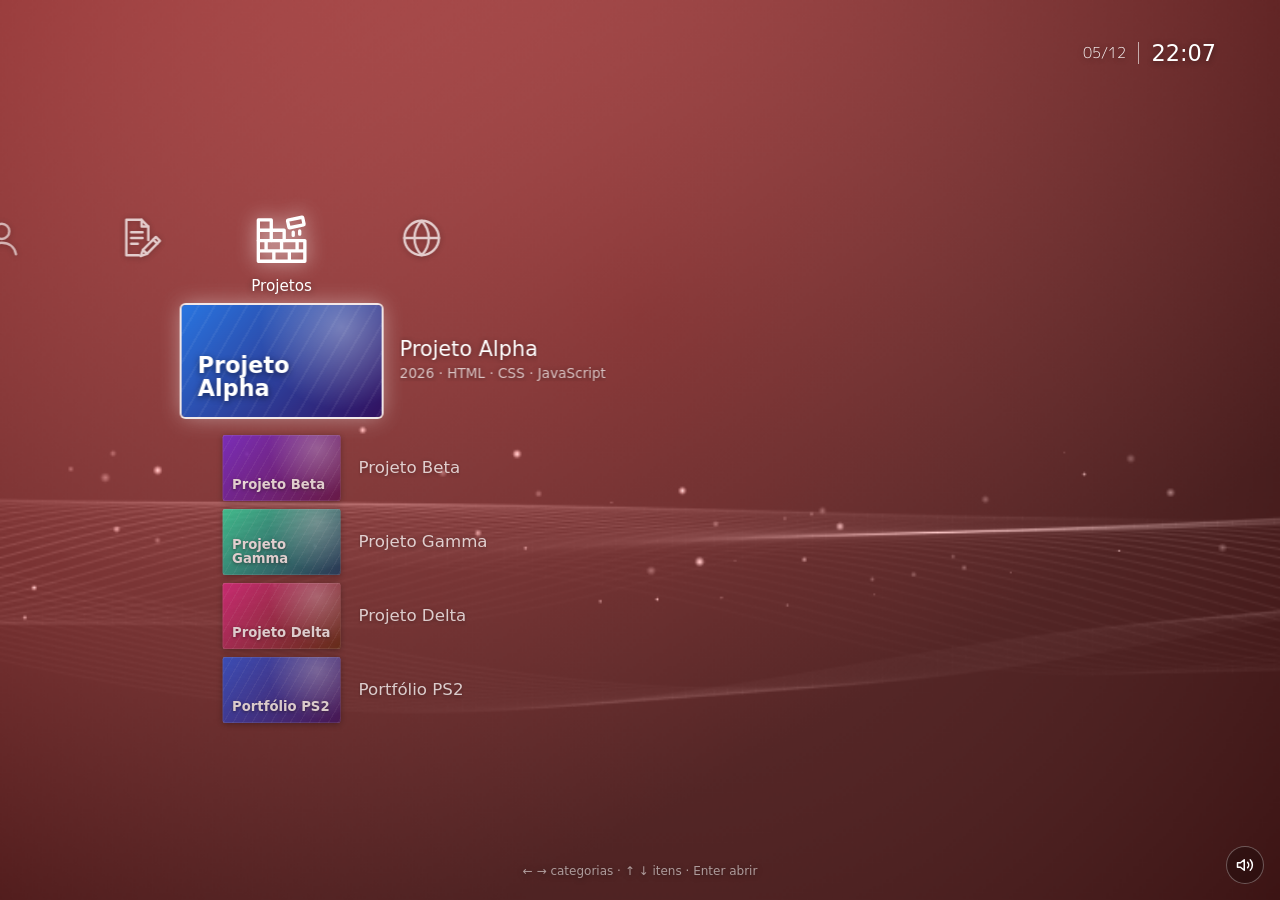
==== commit 2c6ddfc1: "Tira a tela de boot do PS3 e adiciona o som de abertura em MP3 - O menu aparece na hora (~0,2 s em v" ====
--- a/index.html
+++ b/index.html
@@ -63,19 +63,6 @@
     #mute[aria-pressed="true"] .on { display: none; }
     #mute[aria-pressed="true"] .off { display: block; }
 
-    /* ---------- Boot ---------- */
-    #boot { z-index: 9; cursor: pointer; }
-    #boot-text {
-      font-weight: 300;
-      letter-spacing: 0.35em;
-      font-size: clamp(0.8rem, 2.6vw, 1.15rem);
-      padding: 0 16px;
-      text-align: center;
-      opacity: 0;
-    }
-    #boot.run #boot-text { animation: bootText 1.7s ease 0.25s forwards; }
-    @keyframes bootText { 0% { opacity: 0; } 30%, 70% { opacity: 1; } 100% { opacity: 0; } }
-
     /* ---------- XMB ---------- */
     #xmb { position: fixed; inset: 0; z-index: 5; }
     #xmb[hidden] { display: none; }
@@ -111,11 +98,14 @@
       width: 120px;
       opacity: 0.85;
     }
+    /* O ícone tem sempre o tamanho de "selecionado" e encolhe com scale:
+       animar transform é bem mais barato que animar largura/altura. */
     .cat svg {
-      width: 46px;
-      height: 46px;
+      width: 62px;
+      height: 62px;
       filter: drop-shadow(0 1px 4px rgba(0, 0, 0, 0.4));
-      transition: width 0.28s, height 0.28s, filter 0.28s;
+      transform: scale(0.74);
+      transition: transform 0.28s cubic-bezier(.25, .8, .25, 1);
     }
     .cat .label {
       font-size: 0.95rem;
@@ -125,7 +115,7 @@
       white-space: nowrap;
     }
     .cat.sel { opacity: 1; }
-    .cat.sel svg { width: 62px; height: 62px; filter: drop-shadow(0 0 10px rgba(255, 255, 255, 0.75)); }
+    .cat.sel svg { transform: none; filter: drop-shadow(0 0 10px rgba(255, 255, 255, 0.75)); }
     .cat.sel .label { opacity: 1; }
 
     .list { position: absolute; inset: 0; pointer-events: none; opacity: 0; transition: opacity 0.2s ease; }
@@ -155,7 +145,7 @@
       transform-origin: center;
       transition: transform 0.3s cubic-bezier(.25, .8, .25, 1), box-shadow 0.3s;
     }
-    .thumb svg { width: 70%; height: 70%; filter: drop-shadow(0 1px 4px rgba(0, 0, 0, 0.45)); transition: filter 0.3s; }
+    .thumb svg { width: 70%; height: 70%; filter: drop-shadow(0 1px 4px rgba(0, 0, 0, 0.45)); }
     .item.sel .thumb svg { filter: drop-shadow(0 0 10px rgba(255, 255, 255, 0.7)); }
 
     .thumb.game {
@@ -234,9 +224,7 @@
       z-index: 20;
       width: min(440px, 100%);
       padding: clamp(24px, 6vh, 56px) 28px 80px;
-      background: linear-gradient(90deg, rgba(0, 0, 0, 0.35), rgba(0, 0, 0, 0.78) 30%);
-      backdrop-filter: blur(8px);
-      -webkit-backdrop-filter: blur(8px);
+      background: linear-gradient(90deg, rgba(0, 0, 0, 0.45), rgba(8, 4, 18, 0.9) 30%);
       transform: translateX(100%);
       transition: transform 0.3s cubic-bezier(.25, .8, .25, 1), visibility 0s linear 0.3s;
       visibility: hidden;
@@ -320,8 +308,8 @@
 
     @media (max-width: 640px) {
       .cat { width: 90px; }
-      .cat svg { width: 36px; height: 36px; }
-      .cat.sel svg { width: 50px; height: 50px; }
+      .cat svg { width: 50px; height: 50px; transform: scale(0.72); }
+      .cat.sel svg { transform: none; }
       .cat .label { font-size: 0.85rem; }
       .txt b { font-size: 1.1rem; }
       .clock .time { font-size: 1.15rem; }
@@ -341,10 +329,6 @@
     <svg class="on" viewBox="0 0 24 24" fill="none" stroke="currentColor" stroke-width="2" stroke-linecap="round" stroke-linejoin="round" aria-hidden="true"><path d="M11 5 6 9H2v6h4l5 4V5z"/><path d="M15.5 8.5a5 5 0 0 1 0 7"/><path d="M19 5a10 10 0 0 1 0 14"/></svg>
     <svg class="off" viewBox="0 0 24 24" fill="none" stroke="currentColor" stroke-width="2" stroke-linecap="round" stroke-linejoin="round" aria-hidden="true"><path d="M11 5 6 9H2v6h4l5 4V5z"/><path d="m22 9-6 6"/><path d="m16 9 6 6"/></svg>
   </button>
-
-  <section id="boot" class="screen" hidden aria-label="Animação de abertura (clique para pular)">
-    <div id="boot-text">PORTFOLIO ENTERTAINMENT</div>
-  </section>
 
   <div id="xmb" hidden>
     <div class="clock" aria-hidden="true">
@@ -402,7 +386,6 @@
     const $ = (s, r = document) => r.querySelector(s);
     const $$ = (s, r = document) => [...r.querySelectorAll(s)];
     const reduceMotion = matchMedia("(prefers-reduced-motion: reduce)").matches;
-    const BOOT_MS = reduceMotion ? 800 : 3000;
     const store = {
       get(k, s = localStorage) { try { return s.getItem(k); } catch { return null; } },
       set(k, v, s = localStorage) { try { s.setItem(k, v); } catch {} },
@@ -563,23 +546,27 @@
           });
         });
       },
-      // Usa assets/ps3-boot.mp3 se existir; senão, o sintetizado.
-      playBoot() {
-        return new Promise((resolve) => {
-          let done = false;
-          const fallback = () => { if (done) return; done = true; this.file = null; this.bootSynth(); resolve(); };
-          try {
-            const el = new Audio();
-            el.muted = this.muted;
-            el.addEventListener("canplay", () => {
-              if (done) return;
-              el.play().then(() => { done = true; this.file = el; resolve(); }).catch(fallback);
-            }, { once: true });
-            el.addEventListener("error", fallback, { once: true });
-            el.src = "assets/ps3-boot.mp3";
-            setTimeout(fallback, 600);
-          } catch { fallback(); }
-        });
+      // Som de abertura: assets/ps3-boot.mp3 (ou o sintetizado, se o arquivo faltar).
+      // Toca uma vez por sessão: ao abrir, se o navegador deixar; senão, no primeiro clique/tecla.
+      startup: null,
+      startupDone: false,
+      prepareStartup() {
+        const el = new Audio("assets/ps3-boot.mp3");
+        el.preload = "auto";
+        el.addEventListener("error", () => { if (this.startup === el) this.startup = null; }, { once: true });
+        this.startup = el;
+      },
+      playStartup() {
+        if (this.startupDone) return;
+        const ok = () => { this.startupDone = true; store.set("ps3-booted", "1", sessionStorage); };
+        if (this.startup) {
+          this.startup.muted = this.muted;
+          this.file = this.startup;
+          this.startup.play().then(ok).catch(() => {});   // bloqueado: tenta de novo no 1º clique
+        } else if (this.ctx && this.ctx.state === "running") {
+          this.bootSynth();
+          ok();
+        }
       },
       tick(kind = "move") {
         if (!this.ctx || this.muted) return;
@@ -616,12 +603,42 @@
     document.querySelector('meta[name="theme-color"]').content = colB;
 
     const cv = $("#wave"), g = cv.getContext("2d");
-    let W = 0, H = 0;
+    let W = 0, H = 0, S = 1, bgLayer = null;
+
+    // Desempenho: a onda é suave, então o canvas é desenhado em resolução menor
+    // e o navegador amplia. Telas de alta densidade (DPR 2) não pagam o preço cheio.
+    const RES = 0.6;
+    const FRAME_MS = 1000 / 30;   // a onda anda devagar: 30 quadros por segundo bastam
+
+    // Brilho pré-desenhado uma vez (antes era um degradê novo por brilho, a cada quadro)
+    const sprite = document.createElement("canvas");
+    sprite.width = sprite.height = 64;
+    {
+      const sg = sprite.getContext("2d"), gr = sg.createRadialGradient(32, 32, 0, 32, 32, 32);
+      gr.addColorStop(0, "rgba(255,255,255,1)"); gr.addColorStop(1, "rgba(255,255,255,0)");
+      sg.fillStyle = gr; sg.fillRect(0, 0, 64, 64);
+    }
+
+    // Fundo (degradê do mês + vinheta) desenhado uma vez por tamanho de tela
+    function buildBg() {
+      bgLayer = document.createElement("canvas");
+      bgLayer.width = cv.width; bgLayer.height = cv.height;
+      const b = bgLayer.getContext("2d");
+      b.setTransform(S, 0, 0, S, 0, 0);
+      const lin = b.createLinearGradient(0, 0, W * 0.4, H);
+      lin.addColorStop(0, colA); lin.addColorStop(1, colB);
+      b.fillStyle = lin; b.fillRect(0, 0, W, H);
+      const vg = b.createRadialGradient(W * 0.5, H * 0.35, 0, W * 0.5, H * 0.5, Math.max(W, H) * 0.75);
+      vg.addColorStop(0, "rgba(255,255,255,0.10)"); vg.addColorStop(1, "rgba(0,0,0,0.35)");
+      b.fillStyle = vg; b.fillRect(0, 0, W, H);
+    }
+
     function resize() {
-      const dpr = Math.min(devicePixelRatio || 1, 2);
       W = innerWidth; H = innerHeight;
-      cv.width = W * dpr; cv.height = H * dpr;
-      g.setTransform(dpr, 0, 0, dpr, 0, 0);
+      S = Math.min(devicePixelRatio || 1, 1.5) * RES;
+      cv.width = Math.round(W * S); cv.height = Math.round(H * S);
+      g.setTransform(S, 0, 0, S, 0, 0);
+      buildBg();
       if (!$("#xmb").hidden) layout();
     }
     addEventListener("resize", resize);
@@ -642,64 +659,58 @@
         + (k - 20) * 1.6 * (0.6 + 0.4 * Math.sin(x * 0.003 + t * 0.4));
     };
 
-    let last = performance.now();
+    let lastDraw = 0;
     function frame(now) {
-      const dt = Math.min((now - last) / 1000, 0.05);
-      last = now;
+      requestAnimationFrame(frame);
+      if (now - lastDraw < FRAME_MS - 2) return;
+      const dt = Math.min((now - lastDraw) / 1000, 0.1);
+      lastDraw = now;
       const t = reduceMotion ? 0 : now / 1000;
       waveAlpha += (waveTarget - waveAlpha) * Math.min(dt * 2.2, 1);
 
+      g.globalAlpha = 1;
       g.fillStyle = "#000";
       g.fillRect(0, 0, W, H);
-      if (waveAlpha > 0.003) {
-        g.globalAlpha = waveAlpha;
-        const bg = g.createLinearGradient(0, 0, W * 0.4, H);
-        bg.addColorStop(0, colA); bg.addColorStop(1, colB);
-        g.fillStyle = bg; g.fillRect(0, 0, W, H);
-        const vg = g.createRadialGradient(W * 0.5, H * 0.35, 0, W * 0.5, H * 0.5, Math.max(W, H) * 0.75);
-        vg.addColorStop(0, "rgba(255,255,255,0.10)"); vg.addColorStop(1, "rgba(0,0,0,0.35)");
-        g.fillStyle = vg; g.fillRect(0, 0, W, H);
-
-        // Fita principal: várias linhas finas quase paralelas
-        g.globalCompositeOperation = "lighter";
-        g.lineWidth = 1;
-        const step = W > 900 ? 10 : 8;
-        for (let k = 0; k <= 40; k++) {
-          const mid = 1 - Math.abs(k - 20) / 20;
-          g.strokeStyle = `rgba(255,255,255,${(0.025 + 0.13 * mid * mid) * waveAlpha})`;
-          g.beginPath();
-          for (let x = -step; x <= W + step; x += step) {
-            const y = waveY(x, t, k);
-            x < 0 ? g.moveTo(x, y) : g.lineTo(x, y);
-          }
-          g.stroke();
+      if (waveAlpha <= 0.003) return;
+
+      g.globalAlpha = waveAlpha;
+      g.drawImage(bgLayer, 0, 0, W, H);
+
+      // Fita principal: várias linhas finas quase paralelas
+      g.globalCompositeOperation = "lighter";
+      g.lineWidth = 1;
+      const step = W > 900 ? 14 : 10;
+      for (let k = 0; k <= 40; k++) {
+        const mid = 1 - Math.abs(k - 20) / 20;
+        g.strokeStyle = `rgba(255,255,255,${0.025 + 0.13 * mid * mid})`;
+        g.beginPath();
+        for (let x = -step; x <= W + step; x += step) {
+          const y = waveY(x, t, k);
+          x < 0 ? g.moveTo(x, y) : g.lineTo(x, y);
         }
-        // Segunda fita mais fraca
-        for (let k = 0; k <= 14; k++) {
-          g.strokeStyle = `rgba(255,255,255,${0.035 * waveAlpha})`;
-          g.beginPath();
-          for (let x = -step; x <= W + step; x += step) {
-            const y = H * 0.66 + Math.sin(x * 0.0034 - t * 0.27 + k * 0.08) * H * 0.06 + Math.sin(x * 0.0009 + t * 0.15) * H * 0.05 + k * 2.2;
-            x < 0 ? g.moveTo(x, y) : g.lineTo(x, y);
-          }
-          g.stroke();
+        g.stroke();
+      }
+      // Segunda fita mais fraca: todas as linhas no mesmo traço
+      g.strokeStyle = "rgba(255,255,255,0.035)";
+      g.beginPath();
+      for (let k = 0; k <= 14; k++) {
+        for (let x = -step; x <= W + step; x += step) {
+          const y = H * 0.66 + Math.sin(x * 0.0034 - t * 0.27 + k * 0.08) * H * 0.06 + Math.sin(x * 0.0009 + t * 0.15) * H * 0.05 + k * 2.2;
+          x < 0 ? g.moveTo(x, y) : g.lineTo(x, y);
         }
-        // Brilhos perto da onda
-        for (const p of sparkles) {
-          p.x += p.v * dt; p.tw += dt * 3;
-          if (p.x > 1.02) p.x = -0.02;
-          const x = p.x * W, y = waveY(x, t, 20) + p.o * H;
-          const a = (0.35 + 0.65 * Math.max(0, Math.sin(p.tw))) * 0.7 * waveAlpha;
-          const r = p.s * 3;
-          const gr = g.createRadialGradient(x, y, 0, x, y, r);
-          gr.addColorStop(0, `rgba(255,255,255,${a})`); gr.addColorStop(1, "rgba(255,255,255,0)");
-          g.fillStyle = gr;
-          g.beginPath(); g.arc(x, y, r, 0, 6.283); g.fill();
-        }
-        g.globalCompositeOperation = "source-over";
-        g.globalAlpha = 1;
       }
-      requestAnimationFrame(frame);
+      g.stroke();
+      // Brilhos perto da onda
+      for (const p of sparkles) {
+        p.x += p.v * dt; p.tw += dt * 3;
+        if (p.x > 1.02) p.x = -0.02;
+        const x = p.x * W, y = waveY(x, t, 20) + p.o * H;
+        const r = p.s * 3;
+        g.globalAlpha = (0.35 + 0.65 * Math.max(0, Math.sin(p.tw))) * 0.7 * waveAlpha;
+        g.drawImage(sprite, x - r, y - r, r * 2, r * 2);
+      }
+      g.globalCompositeOperation = "source-over";
+      g.globalAlpha = 1;
     }
     requestAnimationFrame(frame);
 
@@ -906,7 +917,7 @@
       $("#clock-time").textContent = d.toLocaleTimeString("pt-BR", { hour: "2-digit", minute: "2-digit" });
     }
 
-    /* ---------------- Fluxo: início → boot → XMB ---------------- */
+    /* ---------------- Fluxo: abre direto no XMB ---------------- */
     function showXMB(animate) {
       waveTarget = 1;
       const x = $("#xmb");
@@ -916,61 +927,30 @@
       focusCurrent();
     }
 
-    let booting = false;
-    async function startBoot() {
-      if (booting) return;
-      booting = true;
-      audio.init();
-      if (audio.ctx && audio.ctx.state === "suspended") {
-        // Sem interação o navegador costuma recusar; espera no máximo 150ms pela resposta.
-        await Promise.race([audio.ctx.resume().catch(() => {}), new Promise((r) => setTimeout(r, 150))]);
-      }
-      // Só toca o som do boot se o áudio foi liberado; senão ele tocaria atrasado no primeiro clique.
-      if (audio.ctx && audio.ctx.state === "running") await audio.playBoot();
-      const boot = $("#boot");
-      boot.hidden = false;
-      boot.classList.add("run");
-      const waveTimer = setTimeout(() => (waveTarget = 1), reduceMotion ? 0 : 1700);
-
-      let ended = false;
-      const end = () => {
-        if (ended) return;
-        ended = true;
-        clearTimeout(waveTimer);
-        removeEventListener("keydown", skipKey);
-        store.set("ps3-booted", "1", sessionStorage);
-        boot.classList.add("fade-out");
-        setTimeout(() => (boot.hidden = true), 600);
-        showXMB(true);
-      };
-      const skipKey = (e) => { if (["Enter", " ", "Escape"].includes(e.key)) { e.preventDefault(); e.stopImmediatePropagation(); end(); } };
-      boot.addEventListener("click", end, { once: true });
-      addEventListener("keydown", skipKey, true);
-      setTimeout(end, BOOT_MS);
-    }
-
     build();
     wire();
     tick();
     setInterval(tick, 15000);
 
-    // Sem tela de "pressione start": o boot começa sozinho. O navegador pode bloquear
-    // o som até o primeiro clique/tecla; a partir daí os sons de navegação funcionam.
+    // Sem tela de boot: o menu aparece na hora. Na primeira visita da sessão a onda
+    // surge com um fade e o som de abertura toca (ou no primeiro clique/tecla, se o
+    // navegador bloquear som automático).
+    const firstVisit = store.get("ps3-booted", sessionStorage) !== "1";
+    if (firstVisit) audio.prepareStartup();
+
     const unlock = () => {
       audio.init();
       if (audio.ctx && audio.ctx.state === "suspended") audio.ctx.resume();
+      if (firstVisit) audio.playStartup();
       removeEventListener("pointerdown", unlock, true);
       removeEventListener("keydown", unlock, true);
     };
     addEventListener("pointerdown", unlock, true);
     addEventListener("keydown", unlock, true);
 
-    if (store.get("ps3-booted", sessionStorage) === "1") {
-      waveAlpha = 1;
-      showXMB(false);
-    } else {
-      startBoot();
-    }
+    waveAlpha = firstVisit && !reduceMotion ? 0 : 1;
+    showXMB(firstVisit);
+    if (firstVisit) audio.playStartup();
   </script>
 </body>
 </html>
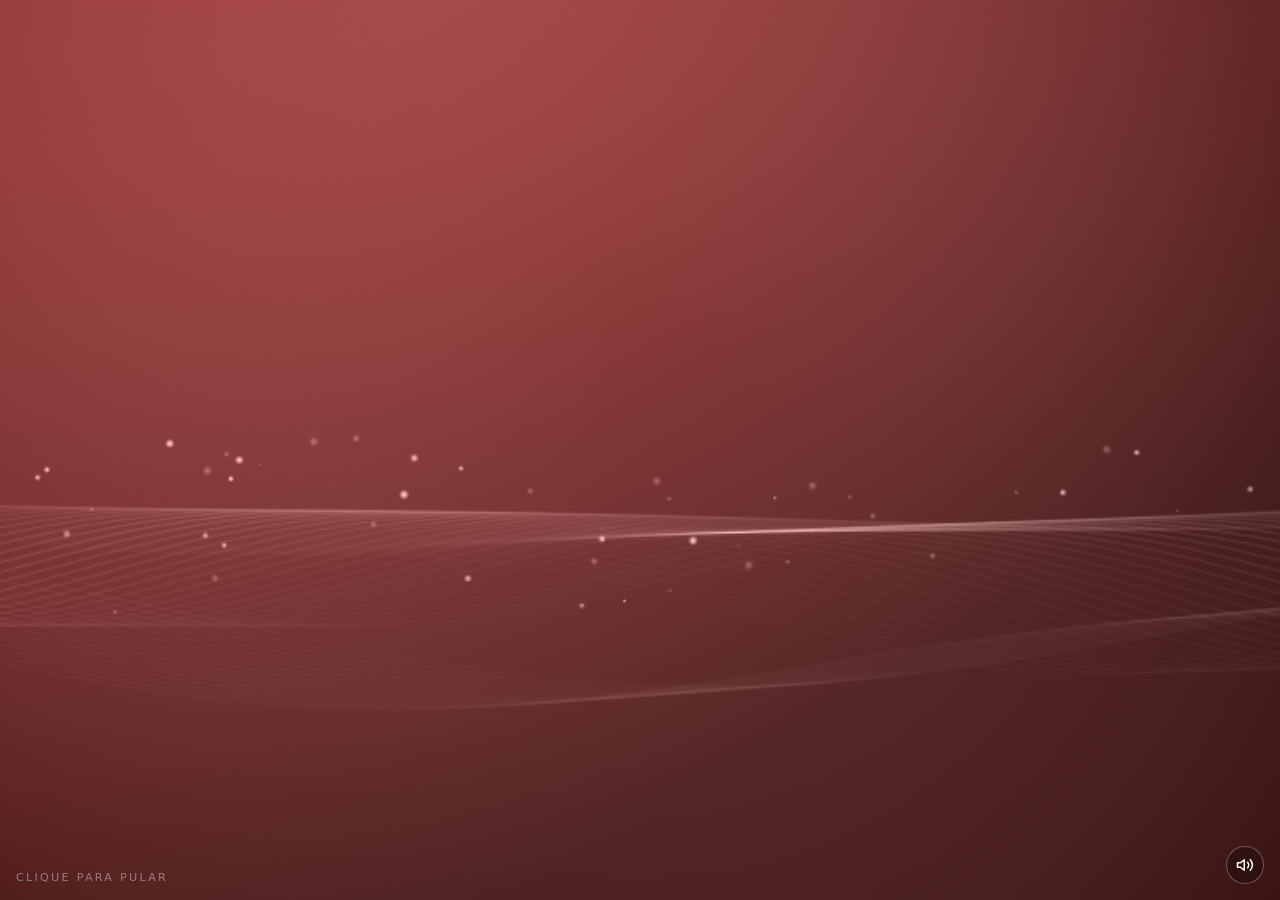
==== commit a1b0ed4a: "Volta a abertura do PS3, no estilo do PS3 Slim, e tira os sininhos do som - Abertura de ~3,9 s: pret" ====
--- a/index.html
+++ b/index.html
@@ -63,6 +63,54 @@
     #mute[aria-pressed="true"] .on { display: none; }
     #mute[aria-pressed="true"] .off { display: block; }
 
+    /* ---------- Abertura (estilo PS3 Slim) ---------- */
+    #intro { position: fixed; inset: 0; z-index: 9; cursor: pointer; }
+    #intro[hidden] { display: none; }
+    #boot-logo {
+      position: absolute;
+      left: 64%;
+      top: 58%;
+      transform: translate(-50%, -50%);
+      text-align: center;
+      opacity: 0;
+      pointer-events: none;
+      white-space: nowrap;
+    }
+    #boot-logo .name {
+      display: block;
+      font-weight: 300;
+      font-size: clamp(2rem, 6vw, 4.2rem);
+      letter-spacing: 0.35em;
+      padding-left: 0.35em;
+      text-shadow: 0 0 18px rgba(255, 255, 255, 0.45);
+    }
+    #boot-logo .sub {
+      display: block;
+      margin-top: 6px;
+      font-weight: 300;
+      font-size: clamp(0.7rem, 1.6vw, 0.95rem);
+      letter-spacing: 0.6em;
+      padding-left: 0.6em;
+      color: rgba(255, 255, 255, 0.75);
+    }
+    /* Duração = --d (3,9 s): surge em 1,8–2,3 s, fica até 3,4 s e some até 3,9 s */
+    #intro.run #boot-logo { animation: bootLogo var(--d) linear forwards; }
+    @keyframes bootLogo {
+      0%, 46% { opacity: 0; filter: blur(6px); }
+      59% { opacity: 1; filter: blur(0); }
+      87% { opacity: 1; filter: blur(0); }
+      100% { opacity: 0; filter: blur(0); }
+    }
+    #intro .skip {
+      position: absolute;
+      left: 16px;
+      bottom: 16px;
+      font-size: 0.7rem;
+      letter-spacing: 0.2em;
+      text-transform: uppercase;
+      color: rgba(255, 255, 255, 0.4);
+    }
+
     /* ---------- XMB ---------- */
     #xmb { position: fixed; inset: 0; z-index: 5; }
     #xmb[hidden] { display: none; }
@@ -315,6 +363,7 @@
       .clock .time { font-size: 1.15rem; }
       .clock .date { font-size: 0.8rem; }
       .hint { display: none; }
+      #boot-logo { left: 50%; top: 46%; }
     }
 
     @media (prefers-reduced-motion: reduce) {
@@ -329,6 +378,11 @@
     <svg class="on" viewBox="0 0 24 24" fill="none" stroke="currentColor" stroke-width="2" stroke-linecap="round" stroke-linejoin="round" aria-hidden="true"><path d="M11 5 6 9H2v6h4l5 4V5z"/><path d="M15.5 8.5a5 5 0 0 1 0 7"/><path d="M19 5a10 10 0 0 1 0 14"/></svg>
     <svg class="off" viewBox="0 0 24 24" fill="none" stroke="currentColor" stroke-width="2" stroke-linecap="round" stroke-linejoin="round" aria-hidden="true"><path d="M11 5 6 9H2v6h4l5 4V5z"/><path d="m22 9-6 6"/><path d="m16 9 6 6"/></svg>
   </button>
+
+  <div id="intro" hidden aria-label="Abertura (clique para pular)">
+    <div id="boot-logo"><span class="name" id="boot-name"></span><span class="sub">portfólio</span></div>
+    <div class="skip">clique para pular</div>
+  </div>
 
   <div id="xmb" hidden>
     <div class="clock" aria-hidden="true">
@@ -503,7 +557,8 @@
         conv.buffer = buf;
         return conv;
       },
-      // Recriação sintetizada do clima do boot (~3s): sinos suaves + "cordas" que crescem.
+      // Recriação sintetizada do som de abertura (~4,5 s): "cordas" que crescem com o
+      // filtro abrindo. Usada só se assets/ps3-boot.mp3 não carregar.
       bootSynth() {
         if (!this.ctx) return;
         const c = this.ctx, t0 = c.currentTime + 0.03;
@@ -511,30 +566,15 @@
         out.gain.value = 0.8; wet.gain.value = 0.7;
         out.connect(this.master); out.connect(rev); rev.connect(wet); wet.connect(this.master);
 
-        // Sinos em arpejo
-        [1046.5, 1318.5, 1568, 2093].forEach((f, i) => {
-          const t = t0 + 0.15 + i * 0.13;
-          [1, 2.76].forEach((mult, j) => {
-            const o = c.createOscillator(), g = c.createGain();
-            o.type = "sine"; o.frequency.value = f * mult;
-            g.gain.setValueAtTime(0.0001, t);
-            g.gain.exponentialRampToValueAtTime(j ? 0.012 : 0.05, t + 0.01);
-            g.gain.exponentialRampToValueAtTime(0.0001, t + (j ? 0.6 : 1.6));
-            o.connect(g); g.connect(out);
-            o.start(t); o.stop(t + 1.7);
-          });
-        });
-
-        // "Cordas": serrilhadas desafinadas num filtro que abre
         const lp = c.createBiquadFilter();
         lp.type = "lowpass"; lp.Q.value = 0.7;
-        lp.frequency.setValueAtTime(280, t0 + 0.4);
-        lp.frequency.exponentialRampToValueAtTime(2600, t0 + 2.0);
-        lp.frequency.exponentialRampToValueAtTime(900, t0 + 3.4);
+        lp.frequency.setValueAtTime(250, t0 + 0.3);
+        lp.frequency.exponentialRampToValueAtTime(2600, t0 + 2.3);
+        lp.frequency.exponentialRampToValueAtTime(900, t0 + 4.4);
         const pad = c.createGain();
-        pad.gain.setValueAtTime(0.0001, t0 + 0.4);
-        pad.gain.exponentialRampToValueAtTime(0.1, t0 + 1.9);
-        pad.gain.exponentialRampToValueAtTime(0.0001, t0 + 3.6);
+        pad.gain.setValueAtTime(0.0001, t0 + 0.3);
+        pad.gain.exponentialRampToValueAtTime(0.1, t0 + 2.3);
+        pad.gain.exponentialRampToValueAtTime(0.0001, t0 + 4.7);
         lp.connect(pad); pad.connect(out);
         [65.41, 130.81, 196, 261.63, 329.63, 392, 493.88, 587.33].forEach((f) => {
           [-7, 0, 7].forEach((det) => {
@@ -542,31 +582,32 @@
             o.type = "sawtooth"; o.frequency.value = f; o.detune.value = det;
             const g = c.createGain(); g.gain.value = 0.12;
             o.connect(g); g.connect(lp);
-            o.start(t0 + 0.4); o.stop(t0 + 3.7);
+            o.start(t0 + 0.3); o.stop(t0 + 4.8);
           });
         });
       },
       // Som de abertura: assets/ps3-boot.mp3 (ou o sintetizado, se o arquivo faltar).
-      // Toca uma vez por sessão: ao abrir, se o navegador deixar; senão, no primeiro clique/tecla.
+      // Tenta tocar uma vez, no começo da abertura. Se o navegador bloquear som
+      // automático, não toca (para não começar atrasado, já no menu).
       startup: null,
       startupDone: false,
-      prepareStartup() {
-        const el = new Audio("assets/ps3-boot.mp3");
-        el.preload = "auto";
-        el.addEventListener("error", () => { if (this.startup === el) this.startup = null; }, { once: true });
-        this.startup = el;
-      },
       playStartup() {
         if (this.startupDone) return;
-        const ok = () => { this.startupDone = true; store.set("ps3-booted", "1", sessionStorage); };
-        if (this.startup) {
-          this.startup.muted = this.muted;
-          this.file = this.startup;
-          this.startup.play().then(ok).catch(() => {});   // bloqueado: tenta de novo no 1º clique
-        } else if (this.ctx && this.ctx.state === "running") {
+        const el = new Audio("assets/ps3-boot.mp3");
+        el.muted = this.muted;
+        this.startup = el;
+        const synth = () => {
+          if (this.startupDone || !this.ctx || this.ctx.state !== "running") return;
+          this.startupDone = true;
           this.bootSynth();
-          ok();
-        }
+        };
+        el.addEventListener("error", synth, { once: true });
+        el.play().then(() => { this.startupDone = true; this.file = el; }).catch(() => {});
+      },
+      // Fim da abertura: se o som ainda não começou (carregando/bloqueado), cancela.
+      cancelStartup() {
+        if (!this.startupDone && this.startup) this.startup.pause();
+        this.startupDone = true;
       },
       tick(kind = "move") {
         if (!this.ctx || this.muted) return;
@@ -649,7 +690,15 @@
       v: 0.004 + Math.random() * 0.012, tw: Math.random() * 6.28,
     }));
 
-    let waveAlpha = 0, waveTarget = 0;
+    // Opacidade do fundo e da onda. Durante a abertura seguem uma linha do tempo
+    // (onda surge no preto, depois o fundo colorido); fora dela ficam em 1.
+    let introStart = 0, introScale = 1;   // introStart 0 = sem abertura
+    const ramp = (e, a, b) => { const k = Math.min(Math.max((e - a) / (b - a), 0), 1); return k * k * (3 - 2 * k); };
+    function waveAlphas(now) {
+      if (!introStart) return [1, 1];
+      const e = ((now - introStart) / 1000) * introScale;   // segundos na escala da abertura de 3,9 s
+      return [ramp(e, 0.4, 1.6), ramp(e, 1.2, 2.6)];        // [linhas, fundo]
+    }
     const waveY = (x, t, k) => {
       const ph = k * 0.045;
       return H * 0.6
@@ -666,15 +715,18 @@
       const dt = Math.min((now - lastDraw) / 1000, 0.1);
       lastDraw = now;
       const t = reduceMotion ? 0 : now / 1000;
-      waveAlpha += (waveTarget - waveAlpha) * Math.min(dt * 2.2, 1);
+      const [lineAlpha, bgAlpha] = waveAlphas(now);
 
       g.globalAlpha = 1;
       g.fillStyle = "#000";
       g.fillRect(0, 0, W, H);
-      if (waveAlpha <= 0.003) return;
-
-      g.globalAlpha = waveAlpha;
-      g.drawImage(bgLayer, 0, 0, W, H);
+      if (lineAlpha <= 0.003 && bgAlpha <= 0.003) return;
+
+      if (bgAlpha > 0.003) {
+        g.globalAlpha = bgAlpha;
+        g.drawImage(bgLayer, 0, 0, W, H);
+      }
+      g.globalAlpha = lineAlpha;
 
       // Fita principal: várias linhas finas quase paralelas
       g.globalCompositeOperation = "lighter";
@@ -706,7 +758,7 @@
         if (p.x > 1.02) p.x = -0.02;
         const x = p.x * W, y = waveY(x, t, 20) + p.o * H;
         const r = p.s * 3;
-        g.globalAlpha = (0.35 + 0.65 * Math.max(0, Math.sin(p.tw))) * 0.7 * waveAlpha;
+        g.globalAlpha = (0.35 + 0.65 * Math.max(0, Math.sin(p.tw))) * 0.7 * lineAlpha;
         g.drawImage(sprite, x - r, y - r, r * 2, r * 2);
       }
       g.globalCompositeOperation = "source-over";
@@ -917,9 +969,8 @@
       $("#clock-time").textContent = d.toLocaleTimeString("pt-BR", { hour: "2-digit", minute: "2-digit" });
     }
 
-    /* ---------------- Fluxo: abre direto no XMB ---------------- */
+    /* ---------------- Fluxo: abertura → XMB ---------------- */
     function showXMB(animate) {
-      waveTarget = 1;
       const x = $("#xmb");
       x.hidden = false;
       if (animate) { x.classList.add("enter"); setTimeout(() => x.classList.remove("enter"), 1200); }
@@ -927,30 +978,60 @@
       focusCurrent();
     }
 
+    // Abertura parecida com a do PS3 Slim, mais curta: preto → onda surge → fundo
+    // colorido → nome à direita → menu. Clique, toque, Enter, Espaço ou Esc pulam.
+    function runIntro() {
+      const INTRO_MS = reduceMotion ? 1000 : 3900;
+      const intro = $("#intro");
+      introScale = 3900 / INTRO_MS;
+      introStart = performance.now();
+      $("#boot-name").textContent = PORTFOLIO.nome.toUpperCase();
+      intro.style.setProperty("--d", INTRO_MS + "ms");
+      intro.hidden = false;
+      intro.classList.add("run");
+      audio.playStartup();
+
+      let ended = false;
+      const end = () => {
+        if (ended) return;
+        ended = true;
+        clearTimeout(timer);
+        // Mesmo "true" (captura) do addEventListener; sem ele o atalho continuaria
+        // ativo depois da abertura e engoliria Enter/Espaço/Esc.
+        removeEventListener("keydown", skipKey, true);
+        audio.cancelStartup();
+        store.set("ps3-booted", "1", sessionStorage);
+        introStart = 0;              // fundo e onda em opacidade total
+        intro.hidden = true;
+        showXMB(true);
+      };
+      const skipKey = (e) => {
+        if (["Enter", " ", "Escape"].includes(e.key)) { e.preventDefault(); e.stopImmediatePropagation(); end(); }
+      };
+      intro.addEventListener("click", end, { once: true });
+      addEventListener("keydown", skipKey, true);
+      const timer = setTimeout(end, INTRO_MS);
+    }
+
     build();
     wire();
     tick();
     setInterval(tick, 15000);
 
-    // Sem tela de boot: o menu aparece na hora. Na primeira visita da sessão a onda
-    // surge com um fade e o som de abertura toca (ou no primeiro clique/tecla, se o
-    // navegador bloquear som automático).
-    const firstVisit = store.get("ps3-booted", sessionStorage) !== "1";
-    if (firstVisit) audio.prepareStartup();
-
+    // O navegador só libera som depois de um clique/tecla; a partir daí os
+    // "ticks" de navegação funcionam.
     const unlock = () => {
       audio.init();
       if (audio.ctx && audio.ctx.state === "suspended") audio.ctx.resume();
-      if (firstVisit) audio.playStartup();
       removeEventListener("pointerdown", unlock, true);
       removeEventListener("keydown", unlock, true);
     };
     addEventListener("pointerdown", unlock, true);
     addEventListener("keydown", unlock, true);
 
-    waveAlpha = firstVisit && !reduceMotion ? 0 : 1;
-    showXMB(firstVisit);
-    if (firstVisit) audio.playStartup();
+    // Abertura uma vez por sessão; depois, menu direto.
+    if (store.get("ps3-booted", sessionStorage) === "1") showXMB(false);
+    else runIntro();
   </script>
 </body>
 </html>
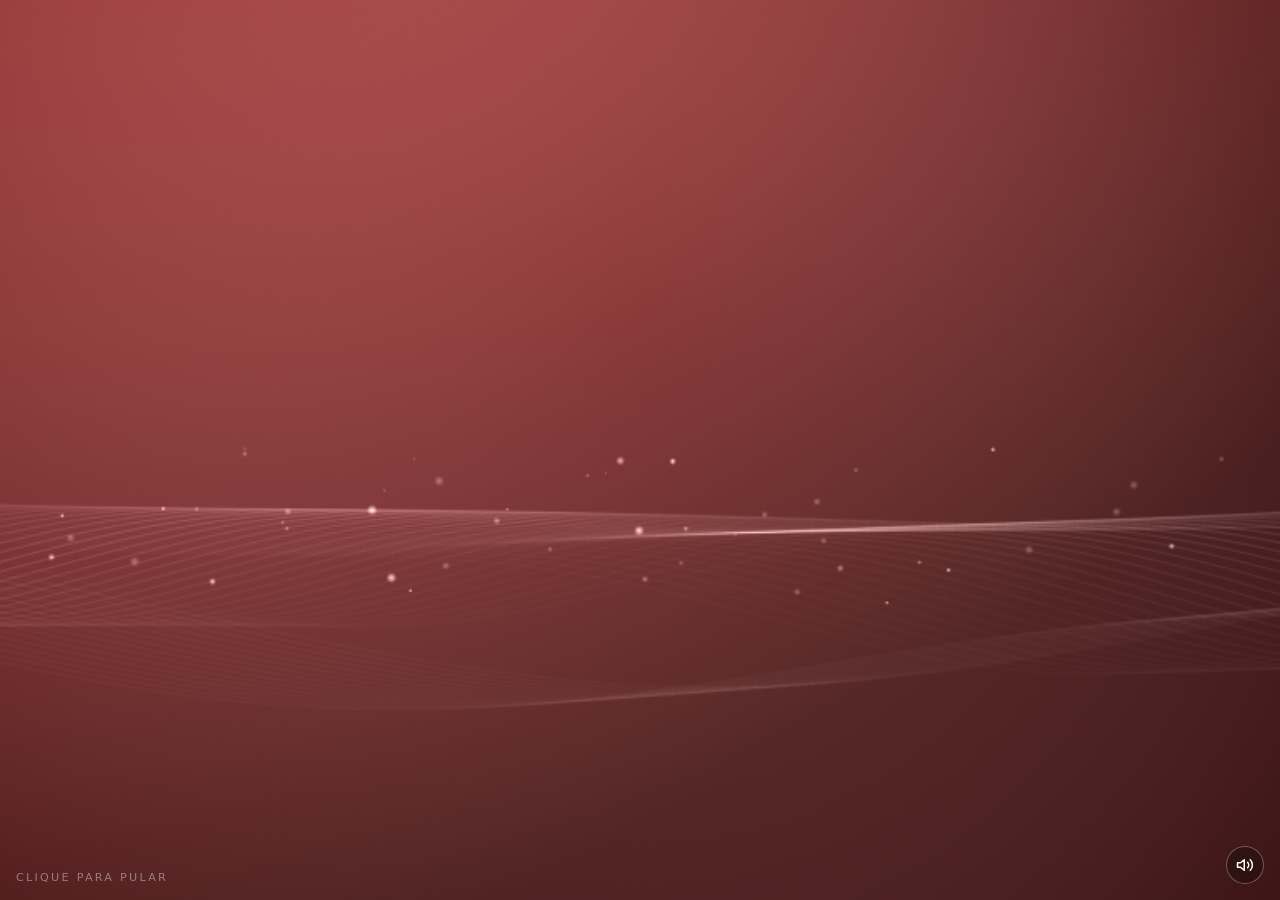
==== commit 7481bb78: "perfomarmance e aquelas coisa" ====
--- a/index.html
+++ b/index.html
@@ -3,8 +3,8 @@
 <head>
   <meta charset="UTF-8" />
   <meta name="viewport" content="width=device-width, initial-scale=1.0" />
-  <title>João · Portfólio</title>
-  <meta name="description" content="Portfólio de João no estilo do menu do PlayStation 3: projetos no lugar dos jogos." />
+  <title>João Victor · Portfólio</title>
+  <meta name="description" content="portifólio inspirado no ps3" />
   <meta name="theme-color" content="#1a1030" />
   <link rel="preconnect" href="https://fonts.googleapis.com" />
   <link rel="preconnect" href="https://fonts.gstatic.com" crossorigin />
@@ -260,6 +260,9 @@
     }
     .meter { display: block; width: 160px; max-width: 40vw; height: 4px; margin-top: 8px; border-radius: 2px; background: rgba(255, 255, 255, 0.25); overflow: hidden; }
     .meter.big { width: 100%; max-width: none; height: 6px; margin: 4px 0 0; }
+    .opts .check { display: inline-block; width: 1.4em; }
+    /* Ao trocar idioma/volume os itens são redesenhados no lugar, sem animar */
+    #xmb.no-anim .cat, #xmb.no-anim .cat svg, #xmb.no-anim .item, #xmb.no-anim .thumb, #xmb.no-anim .txt { transition: none !important; }
     .opts .soon { display: block; padding: 14px 12px; font-size: 1.05rem; color: var(--muted); }
     .meter i { display: block; height: 100%; background: #fff; box-shadow: 0 0 8px #fff; }
 
@@ -403,36 +406,43 @@
     /* =========================================================
        EDITE AQUI: todo o conteúdo do portfólio fica neste objeto.
        ========================================================= */
+    // Textos com duas versões usam { pt: "...", en: "..." }; textos simples valem para os dois idiomas.
     const PORTFOLIO = {
-      nome: "João",
-      cargo: "Desenvolvedor Front-end",
-      bio: "Olá! Sou desenvolvedor e gosto de criar interfaces que parecem vivas — com movimento, som e detalhes que lembram os consoles com que cresci. Este texto é um exemplo: troque pela sua bio.",
+      nome: "João Victor",
+      // Currículo: coloque o arquivo em assets/ com este nome (ou troque o caminho).
+      // Deixe "" para esconder o item.
+      curriculo: "assets/curriculo.pdf",
+      cargo: { pt: "Desenvolvedor FullStack", en: "Fullstack Developer" },
+      bio: {
+        pt: "faço programa por dinheiro. me contrate.",
+        en: "Hi! I'm a developer who likes building interfaces that feel alive — with motion, sound and details that remind me of the consoles I grew up with. This is sample text: replace it with your bio.",
+      },
       info: [
-        ["Nome", "João"],
-        ["Função", "Desenvolvedor Front-end"],
-        ["Localização", "Brasil"],
-        ["Idiomas", "Português, Inglês"],
-        ["Disponível para", "Freelas e vagas"],
-        ["Versão do sistema", "4.90"],
+        [{ pt: "Nome", en: "Name" }, "João Victor"],
+        [{ pt: "Função", en: "Role" }, { pt: "Desenvolvedor Fullstack", en: "Fullstack Developer" }],
+        [{ pt: "Localização", en: "Location" }, { pt: "Brasil", en: "Brazil" }],
+        [{ pt: "Idiomas", en: "Languages" }, { pt: "Português, Inglês", en: "Portuguese, English" }],
+        [{ pt: "Disponível para", en: "Available for" }, { pt: "Freelance e vagas", en: "Freelance and jobs" }],
+        [{ pt: "Versão do sistema", en: "System version" }, "6.70"],
       ],
       habilidades: [
         ["HTML & CSS", 90],
         ["JavaScript", 80],
-        ["React", 70],
+        ["Aquelas la tlgd", "kkk"],
         ["Node.js", 60],
         ["UI / Design", 65],
       ],
       projetos: [
-        { titulo: "Projeto Alpha", ano: "2026", descricao: "Aplicação web de exemplo. Descreva aqui o problema, o que você construiu e o resultado.", tecnologias: ["HTML", "CSS", "JavaScript"], links: { demo: "#", codigo: "https://github.com/jvfsouza" }, cor: 215 },
-        { titulo: "Projeto Beta", ano: "2025", descricao: "Dashboard com gráficos em tempo real. Substitua por um projeto seu.", tecnologias: ["React", "TypeScript"], links: { demo: "#", codigo: "https://github.com/jvfsouza" }, cor: 265 },
-        { titulo: "Projeto Gamma", ano: "2025", descricao: "API REST com autenticação e banco de dados. Texto de exemplo.", tecnologias: ["Node.js", "PostgreSQL"], links: { codigo: "https://github.com/jvfsouza" }, cor: 160 },
-        { titulo: "Projeto Delta", ano: "2024", descricao: "Jogo de navegador feito com Canvas. Texto de exemplo.", tecnologias: ["Canvas", "JavaScript"], links: { demo: "#" }, cor: 330 },
-        { titulo: "Portfólio PS2", ano: "2026", descricao: "A versão anterior deste portfólio, inspirada no boot e no menu do PlayStation 2.", tecnologias: ["Canvas", "CSS 3D", "Web Audio"], links: { demo: "ps2.html", codigo: "https://github.com/jvfsouza/site" }, cor: 225 },
+        { titulo: { pt: "Projeto Alpha", en: "Project Alpha" }, ano: "2026", descricao: { pt: "Aplicação web de exemplo. Descreva aqui o problema, o que você construiu e o resultado.", en: "Sample web app. Describe the problem, what you built and the result." }, tecnologias: ["HTML", "CSS", "JavaScript"], links: { demo: "#", codigo: "https://github.com/jvfsouza" }, cor: 215 },
+        { titulo: { pt: "Projeto Beta", en: "Project Beta" }, ano: "2025", descricao: { pt: "Dashboard com gráficos em tempo real. Substitua por um projeto seu.", en: "Real-time charts dashboard. Replace it with one of your projects." }, tecnologias: ["React", "TypeScript"], links: { demo: "#", codigo: "https://github.com/jvfsouza" }, cor: 265 },
+        { titulo: { pt: "Projeto Gamma", en: "Project Gamma" }, ano: "2025", descricao: { pt: "API REST com autenticação e banco de dados. Texto de exemplo.", en: "REST API with authentication and a database. Sample text." }, tecnologias: ["Node.js", "PostgreSQL"], links: { codigo: "https://github.com/jvfsouza" }, cor: 160 },
+        { titulo: { pt: "Projeto Delta", en: "Project Delta" }, ano: "2024", descricao: { pt: "Jogo de navegador feito com Canvas. Texto de exemplo.", en: "Browser game made with Canvas. Sample text." }, tecnologias: ["Canvas", "JavaScript"], links: { demo: "#" }, cor: 330 },
+        { titulo: { pt: "Portfólio PS2", en: "PS2 Portfolio" }, ano: "2026", descricao: { pt: "A versão anterior deste portfólio, inspirada no boot e no menu do PlayStation 2.", en: "The previous version of this portfolio, inspired by the PlayStation 2 boot and menu." }, tecnologias: ["Canvas", "CSS 3D", "Web Audio"], links: { demo: "ps2.html", codigo: "https://github.com/jvfsouza/site" }, cor: 225 },
       ],
       contatos: [
-        { rotulo: "E-mail", valor: "seuemail@exemplo.com", url: "mailto:seuemail@exemplo.com", icone: "mail" },
+        { rotulo: "E-mail", valor: "jvfs.ferreira@gmail.com", url: "mailto:jvfs.ferreira@gmail.com", icone: "mail" },
         { rotulo: "GitHub", valor: "github.com/jvfsouza", url: "https://github.com/jvfsouza", icone: "code" },
-        { rotulo: "LinkedIn", valor: "linkedin.com/in/seu-perfil", url: "https://www.linkedin.com/", icone: "link" },
+        { rotulo: "LinkedIn", valor: "linkedin.com/joaovfsouza", url: "https://www.linkedin.com/in/joaovfsouza/", icone: "link" },
       ],
     };
     /* ========================================================= */
@@ -457,6 +467,9 @@
       gear: svg('<circle cx="24" cy="24" r="6"/><path d="M24 5v6M24 37v6M5 24h6M37 24h6M10.6 10.6l4.2 4.2M33.2 33.2l4.2 4.2M10.6 37.4l4.2-4.2M33.2 14.8l4.2-4.2"/>'),
       pad: svg('<path d="M14 15h20c5 0 8 4 9 10l1.5 9c.6 4-3.7 6.4-6.5 3.6L32 32H16l-6 5.6C7.2 40.4 2.9 38 3.5 34L5 25c1-6 4-10 9-10z"/><path d="M14 21v8M10 25h8"/><circle cx="33" cy="22" r="1.4" fill="#fff"/><circle cx="37" cy="26" r="1.4" fill="#fff"/>'),
       globe: svg('<circle cx="24" cy="24" r="18"/><path d="M6 24h36M24 6c5 5 7.5 11 7.5 18S29 37 24 42M24 6c-5 5-7.5 11-7.5 18S19 37 24 42"/>'),
+      speaker: svg('<path d="M22 10 12 18H6v12h6l10 8z"/><path d="M30 18a8 8 0 0 1 0 12M35 13a15 15 0 0 1 0 22"/>'),
+      // Folha com dobra no canto (currículo)
+      doc: svg('<path d="M13 5h15l9 9v29H13z"/><path d="M28 5v9h9"/><path d="M18 22h14M18 28h14M18 34h9"/>'),
       info: svg('<circle cx="24" cy="24" r="18"/><path d="M24 22v12"/><circle cx="24" cy="15" r="1.5" fill="#fff"/>'),
       star: svg('<path d="m24 6 5.3 11.6L42 19l-9.5 8.6L35 40l-11-6.3L13 40l2.5-12.4L6 19l12.7-1.4z"/>'),
       mail: svg('<rect x="6" y="11" width="36" height="26" rx="3"/><path d="m7 13 17 13 17-13"/>'),
@@ -465,87 +478,162 @@
       ps2: svg('<rect x="8" y="8" width="32" height="32" rx="4"/><path d="M17 30V18h6a3.5 3.5 0 0 1 0 7h-6M27 30h6l-6-7a3 3 0 1 1 5.5-1.7"/>'),
     };
 
+    /* ---------------- Idioma ---------------- */
+    const STR = {
+      pt: {
+        locale: "pt-BR", title: "João · Portfólio", portfolio: "portfólio", skip: "clique para pular",
+        hint: "← → categorias · ↑ ↓ itens · Enter abrir", back: "Voltar", cats: "Categorias",
+        intro: "Abertura (clique para pular)", mute: "Silenciar som", unmute: "Ativar som",
+        user: "Usuário", profile: "Perfil", settings: "Configurações", skills: "Habilidades", skill: "Habilidade",
+        projects: "Projetos", project: "Projeto", contact: "Contato",
+        sysinfo: "Informações do sistema", sysinfoSub: "Dados do perfil e versão", level: "Nível",
+        resume: "Currículo", resumeSub: "Abrir em PDF", resumeSoon: "Ainda não adicionado",
+        play: "▶ Iniciar (ver demo)", soon: "▶ Demo em breve", code: "⌘ Ver código",
+        ps2: "Versão PS2", ps2Sub: "Abrir o portfólio no estilo PlayStation 2",
+        language: "Idioma", volume: "Volume", volumeSub: (v) => (v ? `${v}%` : "Sem som"), mutedLvl: "Sem som",
+      },
+      en: {
+        locale: "en-US", title: "João · Portfolio", portfolio: "portfolio", skip: "click to skip",
+        hint: "← → categories · ↑ ↓ items · Enter open", back: "Back", cats: "Categories",
+        intro: "Intro (click to skip)", mute: "Mute sound", unmute: "Unmute sound",
+        user: "User", profile: "Profile", settings: "Settings", skills: "Skills", skill: "Skill",
+        projects: "Projects", project: "Project", contact: "Contact",
+        sysinfo: "System information", sysinfoSub: "Profile details and version", level: "Level",
+        resume: "CV", resumeSub: "Open as PDF", resumeSoon: "Not added yet",
+        play: "▶ Start (view demo)", soon: "▶ Demo coming soon", code: "⌘ View code",
+        ps2: "PS2 version", ps2Sub: "Open the PlayStation 2 style portfolio",
+        language: "Language", volume: "Volume", volumeSub: (v) => (v ? `${v}%` : "Muted"), mutedLvl: "Muted",
+      },
+    };
+    const LANGS = [["pt", "Português"], ["en", "English"]];
+    const VOLUMES = [0, 25, 50, 75, 100];
+    let lang = store.get("ps3-lang") === "en" ? "en" : "pt";
+    const T = () => STR[lang];
+    // Texto no idioma atual: { pt, en } vira a versão certa; texto simples fica igual
+    const tr = (v) => (v && typeof v === "object" && !Array.isArray(v) ? v[lang] ?? v.pt : v);
+
     /* ---------------- Categorias (XMB) ---------------- */
     const P = PORTFOLIO;
+    const backBtn = () => `<li><button type="button" data-close>${T().back}</button></li>`;
     const panelProject = (p) => {
       const L = p.links || {};
       const ext = (u) => (/^https?:/.test(u) ? ' target="_blank" rel="noopener"' : "");
       const has = (u) => u && u !== "#";   // "#" = link ainda não definido
       return `
         <div class="hero" style="--h:${Number(p.cor) || 215}"></div>
-        <div class="kicker">Projeto · ${esc(p.ano || "")}</div>
-        <h2>${esc(p.titulo)}</h2>
-        <p>${esc(p.descricao)}</p>
+        <div class="kicker">${T().project} · ${esc(p.ano || "")}</div>
+        <h2>${esc(tr(p.titulo))}</h2>
+        <p>${esc(tr(p.descricao))}</p>
         <ul class="tags">${(p.tecnologias || []).map((t) => `<li>${esc(t)}</li>`).join("")}</ul>
         <ul class="opts">
-          ${has(L.demo) ? `<li><a href="${esc(L.demo)}"${ext(L.demo)}>▶ Iniciar (ver demo)</a></li>` : L.demo ? `<li><span class="soon">▶ Demo em breve</span></li>` : ""}
-          ${has(L.codigo) ? `<li><a href="${esc(L.codigo)}"${ext(L.codigo)}>⌘ Ver código</a></li>` : ""}
-          <li><button type="button" data-close>Voltar</button></li>
+          ${has(L.demo) ? `<li><a href="${esc(L.demo)}"${ext(L.demo)}>${T().play}</a></li>` : L.demo ? `<li><span class="soon">${T().soon}</span></li>` : ""}
+          ${has(L.codigo) ? `<li><a href="${esc(L.codigo)}"${ext(L.codigo)}>${T().code}</a></li>` : ""}
+          ${backBtn()}
         </ul>`;
     };
-
-    const CATS = [
-      {
-        label: "Usuário", icon: "user",
-        items: [{
-          title: P.nome, sub: P.cargo, icon: "user",
-          panel: `<div class="kicker">Perfil</div><h2>${esc(P.nome)}</h2><p>${esc(P.bio)}</p>
-                  <ul class="opts"><li><button type="button" data-close>Voltar</button></li></ul>`,
-        }],
-      },
-      {
-        label: "Habilidades", icon: "pencil",
-        items: [
-          {
-            title: "Informações do sistema", sub: "Dados do perfil e versão", icon: "info",
-            panel: `<div class="kicker">Habilidades</div><h2>Informações do sistema</h2>
-                    <ul class="rows">${P.info.map(([k, v]) => `<li><span>${esc(k)}</span><strong>${esc(v)}</strong></li>`).join("")}</ul>`,
-          },
-          ...P.habilidades.map(([n, v]) => ({
-            title: n, sub: `Nível ${Number(v)}%`, icon: "star", meter: Number(v),
-            panel: `<div class="kicker">Habilidade</div><h2>${esc(n)}</h2>
-                    <div class="meter big"><i style="width:${Number(v)}%"></i></div>
-                    <p>Nível ${Number(v)}%</p>
-                    <ul class="opts"><li><button type="button" data-close>Voltar</button></li></ul>`,
+    // Lista de opções com ✓ na atual (usada em Idioma e Volume)
+    const choiceList = (attr, options, current) => `<ul class="opts">
+      ${options.map(([val, label]) => `<li><button type="button" ${attr}="${val}"${val === current ? ' aria-current="true"' : ""}><span class="check">${val === current ? "✓" : ""}</span>${esc(label)}</button></li>`).join("")}
+      ${backBtn()}</ul>`;
+
+    // O arquivo do currículo existe? null = ainda não sabemos (ou abriu sem servidor)
+    let resumeOk = null;
+
+    function makeCats() {
+      const vol = audio.volume;
+      return [
+        {
+          id: "user", label: T().user, icon: "user",
+          items: [
+            {
+              title: P.nome, sub: tr(P.cargo), icon: "user",
+              panel: `<div class="kicker">${T().profile}</div><h2>${esc(P.nome)}</h2><p>${esc(tr(P.bio))}</p>
+                      <ul class="opts">${backBtn()}</ul>`,
+            },
+            ...(P.curriculo ? [resumeOk === false
+              ? { title: T().resume, sub: T().resumeSoon, icon: "doc",
+                  panel: `<div class="kicker">${T().user}</div><h2>${T().resume}</h2><p>${T().resumeSoon}.</p><ul class="opts">${backBtn()}</ul>` }
+              : { title: T().resume, sub: T().resumeSub, icon: "doc", href: P.curriculo, newTab: true }] : []),
+            {
+              title: T().sysinfo, sub: T().sysinfoSub, icon: "info",
+              panel: `<div class="kicker">${T().user}</div><h2>${T().sysinfo}</h2>
+                      <ul class="rows">${P.info.map(([k, v]) => `<li><span>${esc(tr(k))}</span><strong>${esc(tr(v))}</strong></li>`).join("")}</ul>
+                      <ul class="opts">${backBtn()}</ul>`,
+            },
+          ],
+        },
+        {
+          id: "settings", label: T().settings, icon: "gear",
+          items: [
+            {
+              id: "lang", title: T().language, sub: LANGS.find(([k]) => k === lang)[1], icon: "globe",
+              panel: `<div class="kicker">${T().settings}</div><h2>${T().language}</h2>${choiceList("data-lang", LANGS, lang)}`,
+            },
+            {
+              id: "volume", title: T().volume, sub: T().volumeSub(vol), icon: "speaker", meter: vol,
+              panel: `<div class="kicker">${T().settings}</div><h2>${T().volume}</h2>
+                      ${choiceList("data-vol", VOLUMES.map((v) => [String(v), v ? v + "%" : T().mutedLvl]), String(vol))}`,
+            },
+          ],
+        },
+        {
+          id: "skills", label: T().skills, icon: "pencil",
+          items: [
+            ...P.habilidades.map(([n, v]) => ({
+              title: tr(n), sub: `${T().level} ${Number(v)}%`, icon: "star", meter: Number(v),
+              panel: `<div class="kicker">${T().skill}</div><h2>${esc(tr(n))}</h2>
+                      <div class="meter big"><i style="width:${Number(v)}%"></i></div>
+                      <p>${T().level} ${Number(v)}%</p>
+                      <ul class="opts">${backBtn()}</ul>`,
+            })),
+          ],
+        },
+        {
+          id: "projects", label: T().projects, icon: "bricks", wide: true,
+          items: P.projetos.map((p) => ({
+            title: tr(p.titulo), sub: [p.ano, (p.tecnologias || []).join(" · ")].filter(Boolean).join(" · "),
+            hue: Number(p.cor) || 215, panel: panelProject(p),
           })),
-        ],
-      },
-      {
-        label: "Projetos", icon: "bricks", wide: true,
-        items: P.projetos.map((p) => ({
-          title: p.titulo, sub: [p.ano, (p.tecnologias || []).join(" · ")].filter(Boolean).join(" · "),
-          hue: Number(p.cor) || 215, panel: panelProject(p),
-        })),
-      },
-      {
-        label: "Contato", icon: "globe",
-        items: [
-          ...P.contatos.map((c) => ({ title: c.rotulo, sub: c.valor, icon: c.icone || "link", href: c.url })),
-          { title: "Versão PS2", sub: "Abrir o portfólio no estilo PlayStation 2", icon: "ps2", href: "ps2.html" },
-        ],
-      },
-    ];
-
-    const state = { cat: 2, item: CATS.map(() => 0), panel: false };
+        },
+        {
+          id: "contact", label: T().contact, icon: "globe",
+          items: [
+            ...P.contatos.map((c) => ({ title: tr(c.rotulo), sub: tr(c.valor), icon: c.icone || "link", href: c.url })),
+            { title: T().ps2, sub: T().ps2Sub, icon: "ps2", href: "ps2.html" },
+          ],
+        },
+      ];
+    }
 
     /* ---------------- Áudio ---------------- */
     const audio = {
       ctx: null, master: null, file: null,
       muted: store.get("ps3-muted") === "1",
+      // Volume em % (0, 25, 50, 75, 100), salvo no navegador; padrão 50%
+      volume: (() => { const v = Number(store.get("ps3-volume") ?? 50); return VOLUMES.includes(v) ? v : 50; })(),
+      gain() { return this.muted ? 0 : 0.7 * (this.volume / 100); },
+      applyLevel() {
+        if (this.master) this.master.gain.setTargetAtTime(this.gain(), this.ctx.currentTime, 0.05);
+        if (this.file) { this.file.muted = this.muted; this.file.volume = this.volume / 100; }
+      },
+      setVolume(v) {
+        this.volume = v;
+        store.set("ps3-volume", String(v));
+        this.applyLevel();
+      },
       init() {
         if (this.ctx) return;
         const AC = window.AudioContext || window.webkitAudioContext;
         if (!AC) return;
         this.ctx = new AC();
         this.master = this.ctx.createGain();
-        this.master.gain.value = this.muted ? 0 : 0.7;
+        this.master.gain.value = this.gain();
         this.master.connect(this.ctx.destination);
       },
       setMuted(m) {
         this.muted = m;
         store.set("ps3-muted", m ? "1" : "0");
-        if (this.master) this.master.gain.setTargetAtTime(m ? 0 : 0.7, this.ctx.currentTime, 0.05);
-        if (this.file) this.file.muted = m;
+        this.applyLevel();
       },
       reverb(sec = 3) {
         const c = this.ctx, len = c.sampleRate * sec, buf = c.createBuffer(2, len, c.sampleRate);
@@ -595,6 +683,7 @@
         if (this.startupDone) return;
         const el = new Audio("assets/ps3-boot.mp3");
         el.muted = this.muted;
+        el.volume = this.volume / 100;
         this.startup = el;
         const synth = () => {
           if (this.startupDone || !this.ctx || this.ctx.state !== "running") return;
@@ -610,7 +699,7 @@
         this.startupDone = true;
       },
       tick(kind = "move") {
-        if (!this.ctx || this.muted) return;
+        if (!this.ctx || this.muted || !this.volume) return;
         const c = this.ctx, t = c.currentTime;
         const notes = { move: [[1567.98, 0, 0.05]], cat: [[1174.66, 0, 0.06]], ok: [[1318.5, 0, 0.07], [1975.5, 0.07, 0.07]], back: [[1318.5, 0, 0.06], [880, 0.06, 0.06]] }[kind];
         notes.forEach(([f, d, v]) => {
@@ -625,10 +714,13 @@
       },
     };
 
+    let CATS = makeCats();
+    const state = { cat: CATS.findIndex((c) => c.id === "projects"), item: CATS.map(() => 0), panel: false };
+
     const muteBtn = $("#mute");
     const syncMute = () => {
       muteBtn.setAttribute("aria-pressed", String(audio.muted));
-      muteBtn.setAttribute("aria-label", audio.muted ? "Ativar som" : "Silenciar som");
+      muteBtn.setAttribute("aria-label", audio.muted ? T().unmute : T().mute);
     };
     syncMute();
     muteBtn.addEventListener("click", (e) => { e.stopPropagation(); audio.setMuted(!audio.muted); syncMute(); });
@@ -867,7 +959,7 @@
       if (!it) return;
       if (it.href) {
         audio.tick("ok");
-        if (/^https?:/.test(it.href)) window.open(it.href, "_blank", "noopener");
+        if (it.newTab || /^https?:/.test(it.href)) window.open(it.href, "_blank", "noopener");
         else location.href = it.href;
       } else if (it.panel) {
         openPanel(it.panel);
@@ -910,7 +1002,26 @@
         if (ii !== state.item[ci]) { state.item[ci] = ii; audio.tick("move"); layout(); focusCurrent(); }
         else activate();
       });
-      panel.addEventListener("click", (e) => { if (e.target.closest("[data-close]")) closePanel(); });
+      panel.addEventListener("click", (e) => {
+        if (e.target.closest("[data-close]")) return closePanel();
+        // Configurações: idioma e volume valem na hora e ficam salvos no navegador
+        const langBtn = e.target.closest("[data-lang]");
+        if (langBtn) {
+          lang = langBtn.dataset.lang;
+          store.set("ps3-lang", lang);
+          applyTexts();
+          refresh(`[data-lang="${lang}"]`);
+          audio.tick("ok");
+          return;
+        }
+        const volBtn = e.target.closest("[data-vol]");
+        if (volBtn) {
+          audio.init();
+          audio.setVolume(Number(volBtn.dataset.vol));
+          refresh(`[data-vol="${volBtn.dataset.vol}"]`);
+          audio.tick("ok");   // toca no volume novo, como prévia
+        }
+      });
       $("#ctl-back").addEventListener("click", closePanel);
 
       addEventListener("keydown", (e) => {
@@ -965,8 +1076,38 @@
     /* ---------------- Relógio ---------------- */
     function tick() {
       const d = new Date();
-      $("#clock-date").textContent = d.toLocaleDateString("pt-BR", { day: "2-digit", month: "2-digit" });
-      $("#clock-time").textContent = d.toLocaleTimeString("pt-BR", { hour: "2-digit", minute: "2-digit" });
+      $("#clock-date").textContent = d.toLocaleDateString(T().locale, { day: "2-digit", month: "2-digit" });
+      $("#clock-time").textContent = d.toLocaleTimeString(T().locale, { hour: "2-digit", minute: "2-digit" });
+    }
+
+    // Textos fixos da página no idioma atual
+    function applyTexts() {
+      document.documentElement.lang = lang === "en" ? "en" : "pt-BR";
+      document.title = T().title;
+      $("#boot-logo .sub").textContent = T().portfolio;
+      $("#intro .skip").textContent = T().skip;
+      $("#intro").setAttribute("aria-label", T().intro);
+      $(".hint").textContent = T().hint;
+      $("#cats").setAttribute("aria-label", T().cats);
+      $("#ctl-back").innerHTML = `<span class="sym o">◯</span> ${esc(T().back)}`;
+      syncMute();
+      tick();
+    }
+
+    // Remonta categorias e itens (depois de trocar idioma/volume) mantendo a seleção
+    // e, se o painel estiver aberto, atualiza o conteúdo dele no lugar.
+    function refresh(focusSel) {
+      CATS = makeCats();
+      const x = $("#xmb");
+      x.classList.add("no-anim");
+      build();
+      layout();
+      void x.offsetWidth;   // aplica as posições sem transição
+      requestAnimationFrame(() => x.classList.remove("no-anim"));
+      if (state.panel) {
+        panel.innerHTML = CATS[state.cat].items[state.item[state.cat]].panel;
+        (panel.querySelector(focusSel) || panel.querySelector(".opts button"))?.focus();
+      }
     }
 
     /* ---------------- Fluxo: abertura → XMB ---------------- */
@@ -1015,7 +1156,14 @@
 
     build();
     wire();
-    tick();
+    applyTexts();
+
+    // Confere se o currículo já foi colocado; se não, o item mostra "Ainda não adicionado"
+    if (P.curriculo) {
+      fetch(P.curriculo, { method: "HEAD", cache: "no-store" })
+        .then((r) => { if (!r.ok) { resumeOk = false; refresh(); } else resumeOk = true; })
+        .catch(() => {});   // sem servidor (file://): mantém o link
+    }
     setInterval(tick, 15000);
 
     // O navegador só libera som depois de um clique/tecla; a partir daí os
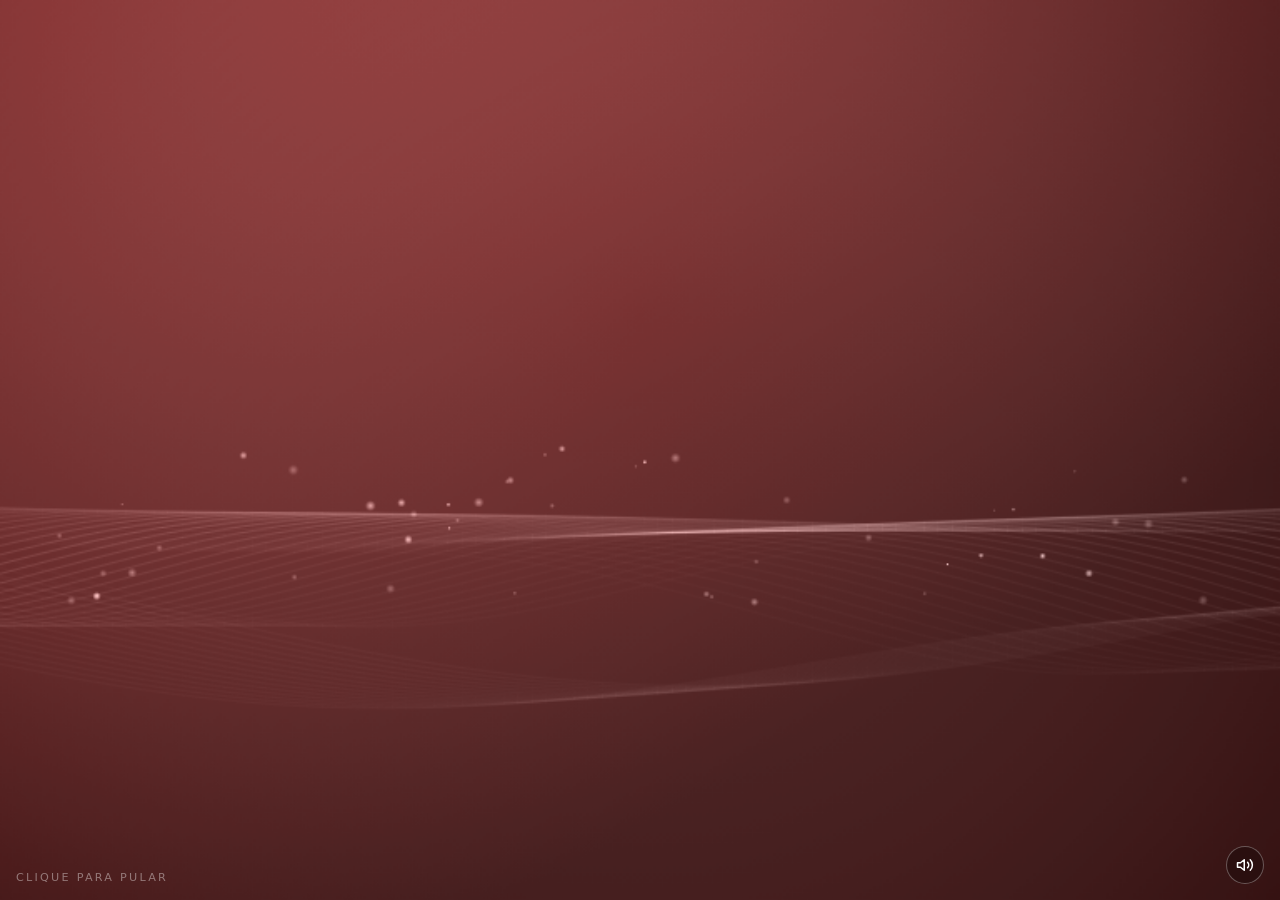
==== commit 8079e1f4: "alterando assets" ====
--- a/index.html
+++ b/index.html
@@ -9,377 +9,14 @@
   <link rel="preconnect" href="https://fonts.googleapis.com" />
   <link rel="preconnect" href="https://fonts.gstatic.com" crossorigin />
   <link href="https://fonts.googleapis.com/css2?family=M+PLUS+1p:wght@300;400;500;700&display=swap" rel="stylesheet" />
-  <style>
-    :root {
-      --text: #ffffff;
-      --muted: rgba(255, 255, 255, 0.7);
-      --shadow: 0 1px 6px rgba(0, 0, 0, 0.45);
-      --cross: #8fb8ff;
-      --circle: #ff7b88;
-      --font: "M PLUS 1p", "Segoe UI", system-ui, sans-serif;
-    }
-
-    * { box-sizing: border-box; }
-
-    html, body {
-      margin: 0;
-      height: 100%;
-      overflow: hidden;
-      background: #000;
-      color: var(--text);
-      font-family: var(--font);
-      -webkit-font-smoothing: antialiased;
-      user-select: none;
-      -webkit-user-select: none;
-    }
-
-    button { font: inherit; color: inherit; background: none; border: 0; padding: 0; cursor: pointer; }
-    a { color: inherit; }
-    :focus { outline: none; }
-    :focus-visible { outline: 2px solid rgba(255, 255, 255, 0.8); outline-offset: 4px; border-radius: 6px; }
-
-    #wave { position: fixed; inset: 0; width: 100%; height: 100%; display: block; }
-
-    .screen { position: fixed; inset: 0; display: grid; place-items: center; transition: opacity 0.6s ease; }
-    .screen[hidden] { display: none; }
-    .fade-out { opacity: 0; pointer-events: none; }
-
-    /* ---------- Mudo ---------- */
-    #mute {
-      position: fixed;
-      right: 16px;
-      bottom: 16px;
-      z-index: 30;
-      width: 38px;
-      height: 38px;
-      border-radius: 50%;
-      display: grid;
-      place-items: center;
-      background: rgba(0, 0, 0, 0.25);
-      border: 1px solid rgba(255, 255, 255, 0.3);
-    }
-    #mute svg { width: 18px; height: 18px; }
-    #mute .off { display: none; }
-    #mute[aria-pressed="true"] .on { display: none; }
-    #mute[aria-pressed="true"] .off { display: block; }
-
-    /* ---------- Abertura (estilo PS3 Slim) ---------- */
-    #intro { position: fixed; inset: 0; z-index: 9; cursor: pointer; }
-    #intro[hidden] { display: none; }
-    #boot-logo {
-      position: absolute;
-      left: 64%;
-      top: 58%;
-      transform: translate(-50%, -50%);
-      text-align: center;
-      opacity: 0;
-      pointer-events: none;
-      white-space: nowrap;
-    }
-    #boot-logo .name {
-      display: block;
-      font-weight: 300;
-      font-size: clamp(2rem, 6vw, 4.2rem);
-      letter-spacing: 0.35em;
-      padding-left: 0.35em;
-      text-shadow: 0 0 18px rgba(255, 255, 255, 0.45);
-    }
-    #boot-logo .sub {
-      display: block;
-      margin-top: 6px;
-      font-weight: 300;
-      font-size: clamp(0.7rem, 1.6vw, 0.95rem);
-      letter-spacing: 0.6em;
-      padding-left: 0.6em;
-      color: rgba(255, 255, 255, 0.75);
-    }
-    /* Duração = --d (3,9 s): surge em 1,8–2,3 s, fica até 3,4 s e some até 3,9 s */
-    #intro.run #boot-logo { animation: bootLogo var(--d) linear forwards; }
-    @keyframes bootLogo {
-      0%, 46% { opacity: 0; filter: blur(6px); }
-      59% { opacity: 1; filter: blur(0); }
-      87% { opacity: 1; filter: blur(0); }
-      100% { opacity: 0; filter: blur(0); }
-    }
-    #intro .skip {
-      position: absolute;
-      left: 16px;
-      bottom: 16px;
-      font-size: 0.7rem;
-      letter-spacing: 0.2em;
-      text-transform: uppercase;
-      color: rgba(255, 255, 255, 0.4);
-    }
-
-    /* ---------- XMB ---------- */
-    #xmb { position: fixed; inset: 0; z-index: 5; }
-    #xmb[hidden] { display: none; }
-    #xmb.enter .cat { animation: catIn 0.7s cubic-bezier(.2, .8, .2, 1) backwards; }
-    @keyframes catIn { from { opacity: 0; margin-left: 120px; } }
-
-    .clock {
-      position: absolute;
-      top: clamp(16px, 5vh, 40px);
-      right: clamp(16px, 5vw, 64px);
-      display: flex;
-      align-items: center;
-      gap: 12px;
-      text-shadow: var(--shadow);
-      font-variant-numeric: tabular-nums;
-    }
-    .clock .date { font-size: 0.95rem; font-weight: 300; }
-    .clock .time { font-size: 1.4rem; font-weight: 400; }
-    .clock .sep { width: 1px; height: 22px; background: rgba(255, 255, 255, 0.6); }
-
-    .cat, .item {
-      position: absolute;
-      left: 0;
-      top: 0;
-      transition: transform 0.28s cubic-bezier(.25, .8, .25, 1), opacity 0.28s ease;
-      will-change: transform;
-    }
-
-    .cat {
-      display: grid;
-      justify-items: center;
-      gap: 8px;
-      width: 120px;
-      opacity: 0.85;
-    }
-    /* O ícone tem sempre o tamanho de "selecionado" e encolhe com scale:
-       animar transform é bem mais barato que animar largura/altura. */
-    .cat svg {
-      width: 62px;
-      height: 62px;
-      filter: drop-shadow(0 1px 4px rgba(0, 0, 0, 0.4));
-      transform: scale(0.74);
-      transition: transform 0.28s cubic-bezier(.25, .8, .25, 1);
-    }
-    .cat .label {
-      font-size: 0.95rem;
-      text-shadow: var(--shadow);
-      opacity: 0;
-      transition: opacity 0.2s;
-      white-space: nowrap;
-    }
-    .cat.sel { opacity: 1; }
-    .cat.sel svg { transform: none; filter: drop-shadow(0 0 10px rgba(255, 255, 255, 0.75)); }
-    .cat.sel .label { opacity: 1; }
-
-    .list { position: absolute; inset: 0; pointer-events: none; opacity: 0; transition: opacity 0.2s ease; }
-    .list.active { opacity: 1; }
-    .list.active .item { pointer-events: auto; }
-
-    /* Cada item tem sempre o tamanho de "selecionado"; o tamanho menor vem de
-       transform: scale. Assim a animação é suave e o texto nunca quebra no meio. */
-    .item {
-      width: var(--sw);
-      height: var(--sh);
-      opacity: 0.75;
-      text-align: left;
-      transition: transform 0.3s cubic-bezier(.25, .8, .25, 1), opacity 0.3s ease;
-    }
-    .item.sel { opacity: 1; }
-    .item:focus-visible, .cat:focus-visible { outline: none; }
-    .item.above { opacity: 0.5; }
-    .item.far { opacity: 0; pointer-events: none; }
-
-    .thumb {
-      position: absolute;
-      inset: 0;
-      display: grid;
-      place-items: center;
-      transform: scale(var(--k, 1));
-      transform-origin: center;
-      transition: transform 0.3s cubic-bezier(.25, .8, .25, 1), box-shadow 0.3s;
-    }
-    .thumb svg { width: 70%; height: 70%; filter: drop-shadow(0 1px 4px rgba(0, 0, 0, 0.45)); }
-    .item.sel .thumb svg { filter: drop-shadow(0 0 10px rgba(255, 255, 255, 0.7)); }
-
-    .thumb.game {
-      border-radius: 4px;
-      overflow: hidden;
-      background: linear-gradient(135deg, hsl(var(--h), 75%, 52%), hsl(calc(var(--h) + 50), 70%, 22%));
-      box-shadow: 0 2px 10px rgba(0, 0, 0, 0.4), inset 0 0 0 1px rgba(255, 255, 255, 0.25);
-      place-items: end start;
-      padding: 8%;
-    }
-    .thumb.game::before {
-      content: "";
-      position: absolute;
-      inset: 0;
-      background:
-        radial-gradient(circle at 80% 20%, rgba(255, 255, 255, 0.35), transparent 45%),
-        repeating-linear-gradient(120deg, rgba(255, 255, 255, 0.06) 0 2px, transparent 2px 14px);
-    }
-    .thumb.game b {
-      position: relative;
-      font-weight: 700;
-      font-size: calc(var(--sh) * 0.2);
-      line-height: 1.05;
-      text-shadow: 0 2px 6px rgba(0, 0, 0, 0.5);
-    }
-    .item.sel .thumb.game { box-shadow: 0 0 0 2px rgba(255, 255, 255, 0.85), 0 0 22px rgba(255, 255, 255, 0.45); }
-
-    .txt {
-      position: absolute;
-      left: 0;
-      top: 50%;
-      white-space: nowrap;
-      text-shadow: var(--shadow);
-      transform-origin: left center;
-      transform: translate(var(--tx), -50%) scale(0.8);
-      transition: transform 0.3s cubic-bezier(.25, .8, .25, 1);
-    }
-    .item.sel .txt { transform: translate(var(--tx), calc(-50% - 0.7rem)) scale(1); }
-    .txt b {
-      display: block;
-      font-weight: 400;
-      font-size: 1.3rem;
-      line-height: 1.3;
-      overflow: hidden;
-      text-overflow: ellipsis;
-      max-width: var(--maxw, 60vw);
-    }
-    .sub {
-      position: absolute;
-      left: 0;
-      top: 100%;
-      opacity: 0;
-      transition: opacity 0.15s ease;
-    }
-    .item.sel .sub { opacity: 1; transition: opacity 0.25s ease 0.1s; }
-    .sub small {
-      display: block;
-      font-size: 0.85rem;
-      color: var(--muted);
-      margin-top: 2px;
-      overflow: hidden;
-      text-overflow: ellipsis;
-      max-width: var(--maxw, 60vw);
-    }
-    .meter { display: block; width: 160px; max-width: 40vw; height: 4px; margin-top: 8px; border-radius: 2px; background: rgba(255, 255, 255, 0.25); overflow: hidden; }
-    .meter.big { width: 100%; max-width: none; height: 6px; margin: 4px 0 0; }
-    .opts .check { display: inline-block; width: 1.4em; }
-    /* Ao trocar idioma/volume os itens são redesenhados no lugar, sem animar */
-    #xmb.no-anim .cat, #xmb.no-anim .cat svg, #xmb.no-anim .item, #xmb.no-anim .thumb, #xmb.no-anim .txt { transition: none !important; }
-    .opts .soon { display: block; padding: 14px 12px; font-size: 1.05rem; color: var(--muted); }
-    .meter i { display: block; height: 100%; background: #fff; box-shadow: 0 0 8px #fff; }
-
-    /* ---------- Painel (menu de opções / informações) ---------- */
-    #panel {
-      position: fixed;
-      top: 0;
-      right: 0;
-      bottom: 0;
-      z-index: 20;
-      width: min(440px, 100%);
-      padding: clamp(24px, 6vh, 56px) 28px 80px;
-      background: linear-gradient(90deg, rgba(0, 0, 0, 0.45), rgba(8, 4, 18, 0.9) 30%);
-      transform: translateX(100%);
-      transition: transform 0.3s cubic-bezier(.25, .8, .25, 1), visibility 0s linear 0.3s;
-      visibility: hidden;
-      overflow-y: auto;
-      user-select: text;
-      -webkit-user-select: text;
-    }
-    #panel.open { transform: none; visibility: visible; transition: transform 0.3s cubic-bezier(.25, .8, .25, 1); }
-    #panel .kicker { font-size: 0.8rem; color: var(--muted); letter-spacing: 0.15em; text-transform: uppercase; }
-    #panel h2 { margin: 6px 0 16px; font-weight: 400; font-size: 1.6rem; }
-    #panel p { line-height: 1.7; color: rgba(255, 255, 255, 0.88); }
-    #panel .hero {
-      height: 150px;
-      border-radius: 6px;
-      margin-bottom: 20px;
-      background: linear-gradient(135deg, hsl(var(--h), 75%, 52%), hsl(calc(var(--h) + 50), 70%, 22%));
-      box-shadow: inset 0 0 0 1px rgba(255, 255, 255, 0.25);
-    }
-    .tags { display: flex; flex-wrap: wrap; gap: 8px; list-style: none; padding: 0; margin: 0 0 22px; }
-    .tags li { font-size: 0.8rem; padding: 3px 10px; border-radius: 999px; border: 1px solid rgba(255, 255, 255, 0.35); }
-    .opts { list-style: none; padding: 0; margin: 0; border-top: 1px solid rgba(255, 255, 255, 0.15); }
-    .opts li { border-bottom: 1px solid rgba(255, 255, 255, 0.15); }
-    .opts a, .opts button {
-      display: block;
-      width: 100%;
-      text-align: left;
-      padding: 14px 12px;
-      text-decoration: none;
-      font-size: 1.05rem;
-      transition: background 0.15s;
-    }
-    .opts a:hover, .opts a:focus-visible, .opts button:hover, .opts button:focus-visible {
-      background: linear-gradient(90deg, rgba(255, 255, 255, 0.28), rgba(255, 255, 255, 0.05));
-      outline: none;
-    }
-    .rows { list-style: none; padding: 0; margin: 0; }
-    .rows li { display: flex; justify-content: space-between; gap: 16px; padding: 10px 0; border-bottom: 1px solid rgba(255, 255, 255, 0.12); }
-    .rows span { color: var(--muted); }
-    .rows strong { font-weight: 400; text-align: right; }
-
-    .controls {
-      position: fixed;
-      left: 16px;
-      bottom: 22px;
-      z-index: 25;
-      display: flex;
-      gap: 22px;
-      font-size: 0.85rem;
-      text-shadow: var(--shadow);
-      opacity: 0.85;
-    }
-    .controls button { display: inline-flex; align-items: center; gap: 8px; }
-    .controls[hidden] { display: none; }
-    .sym {
-      width: 22px;
-      height: 22px;
-      border-radius: 50%;
-      display: inline-grid;
-      place-items: center;
-      font-size: 11px;
-      font-weight: 700;
-      background: rgba(0, 0, 0, 0.3);
-      border: 1px solid rgba(255, 255, 255, 0.5);
-    }
-    .sym.x { color: var(--cross); }
-    .sym.o { color: var(--circle); }
-
-    .hint {
-      position: fixed;
-      left: 50%;
-      bottom: 22px;
-      transform: translateX(-50%);
-      z-index: 4;
-      font-size: 0.75rem;
-      color: rgba(255, 255, 255, 0.55);
-      white-space: nowrap;
-      text-shadow: var(--shadow);
-    }
-
-    @media (max-height: 560px) { .hint { display: none; } }
-
-    @media (max-width: 640px) {
-      .cat { width: 90px; }
-      .cat svg { width: 50px; height: 50px; transform: scale(0.72); }
-      .cat.sel svg { transform: none; }
-      .cat .label { font-size: 0.85rem; }
-      .txt b { font-size: 1.1rem; }
-      .clock .time { font-size: 1.15rem; }
-      .clock .date { font-size: 0.8rem; }
-      .hint { display: none; }
-      #boot-logo { left: 50%; top: 46%; }
-    }
-
-    @media (prefers-reduced-motion: reduce) {
-      *, *::before, *::after { animation-duration: 0.01ms !important; animation-iteration-count: 1 !important; transition-duration: 0.01ms !important; }
-    }
-  </style>
+  <link rel="stylesheet" href="assets/css/ps3.css" />
 </head>
 <body>
   <canvas id="wave" aria-hidden="true"></canvas>
 
   <button id="mute" type="button" aria-pressed="false" aria-label="Silenciar som">
-    <svg class="on" viewBox="0 0 24 24" fill="none" stroke="currentColor" stroke-width="2" stroke-linecap="round" stroke-linejoin="round" aria-hidden="true"><path d="M11 5 6 9H2v6h4l5 4V5z"/><path d="M15.5 8.5a5 5 0 0 1 0 7"/><path d="M19 5a10 10 0 0 1 0 14"/></svg>
-    <svg class="off" viewBox="0 0 24 24" fill="none" stroke="currentColor" stroke-width="2" stroke-linecap="round" stroke-linejoin="round" aria-hidden="true"><path d="M11 5 6 9H2v6h4l5 4V5z"/><path d="m22 9-6 6"/><path d="m16 9 6 6"/></svg>
+    <span class="vol on" aria-hidden="true"></span>
+    <span class="vol off" aria-hidden="true"></span>
   </button>
 
   <div id="intro" hidden aria-label="Abertura (clique para pular)">
@@ -402,784 +39,6 @@
     <button type="button" id="ctl-back"><span class="sym o">◯</span> Voltar</button>
   </div>
 
-  <script>
-    /* =========================================================
-       EDITE AQUI: todo o conteúdo do portfólio fica neste objeto.
-       ========================================================= */
-    // Textos com duas versões usam { pt: "...", en: "..." }; textos simples valem para os dois idiomas.
-    const PORTFOLIO = {
-      nome: "João Victor",
-      // Currículo: coloque o arquivo em assets/ com este nome (ou troque o caminho).
-      // Deixe "" para esconder o item.
-      curriculo: "assets/curriculo.pdf",
-      cargo: { pt: "Desenvolvedor FullStack", en: "Fullstack Developer" },
-      bio: {
-        pt: "faço programa por dinheiro. me contrate.",
-        en: "Hi! I'm a developer who likes building interfaces that feel alive — with motion, sound and details that remind me of the consoles I grew up with. This is sample text: replace it with your bio.",
-      },
-      info: [
-        [{ pt: "Nome", en: "Name" }, "João Victor"],
-        [{ pt: "Função", en: "Role" }, { pt: "Desenvolvedor Fullstack", en: "Fullstack Developer" }],
-        [{ pt: "Localização", en: "Location" }, { pt: "Brasil", en: "Brazil" }],
-        [{ pt: "Idiomas", en: "Languages" }, { pt: "Português, Inglês", en: "Portuguese, English" }],
-        [{ pt: "Disponível para", en: "Available for" }, { pt: "Freelance e vagas", en: "Freelance and jobs" }],
-        [{ pt: "Versão do sistema", en: "System version" }, "6.70"],
-      ],
-      habilidades: [
-        ["HTML & CSS", 90],
-        ["JavaScript", 80],
-        ["Aquelas la tlgd", "kkk"],
-        ["Node.js", 60],
-        ["UI / Design", 65],
-      ],
-      projetos: [
-        { titulo: { pt: "Projeto Alpha", en: "Project Alpha" }, ano: "2026", descricao: { pt: "Aplicação web de exemplo. Descreva aqui o problema, o que você construiu e o resultado.", en: "Sample web app. Describe the problem, what you built and the result." }, tecnologias: ["HTML", "CSS", "JavaScript"], links: { demo: "#", codigo: "https://github.com/jvfsouza" }, cor: 215 },
-        { titulo: { pt: "Projeto Beta", en: "Project Beta" }, ano: "2025", descricao: { pt: "Dashboard com gráficos em tempo real. Substitua por um projeto seu.", en: "Real-time charts dashboard. Replace it with one of your projects." }, tecnologias: ["React", "TypeScript"], links: { demo: "#", codigo: "https://github.com/jvfsouza" }, cor: 265 },
-        { titulo: { pt: "Projeto Gamma", en: "Project Gamma" }, ano: "2025", descricao: { pt: "API REST com autenticação e banco de dados. Texto de exemplo.", en: "REST API with authentication and a database. Sample text." }, tecnologias: ["Node.js", "PostgreSQL"], links: { codigo: "https://github.com/jvfsouza" }, cor: 160 },
-        { titulo: { pt: "Projeto Delta", en: "Project Delta" }, ano: "2024", descricao: { pt: "Jogo de navegador feito com Canvas. Texto de exemplo.", en: "Browser game made with Canvas. Sample text." }, tecnologias: ["Canvas", "JavaScript"], links: { demo: "#" }, cor: 330 },
-        { titulo: { pt: "Portfólio PS2", en: "PS2 Portfolio" }, ano: "2026", descricao: { pt: "A versão anterior deste portfólio, inspirada no boot e no menu do PlayStation 2.", en: "The previous version of this portfolio, inspired by the PlayStation 2 boot and menu." }, tecnologias: ["Canvas", "CSS 3D", "Web Audio"], links: { demo: "ps2.html", codigo: "https://github.com/jvfsouza/site" }, cor: 225 },
-      ],
-      contatos: [
-        { rotulo: "E-mail", valor: "jvfs.ferreira@gmail.com", url: "mailto:jvfs.ferreira@gmail.com", icone: "mail" },
-        { rotulo: "GitHub", valor: "github.com/jvfsouza", url: "https://github.com/jvfsouza", icone: "code" },
-        { rotulo: "LinkedIn", valor: "linkedin.com/joaovfsouza", url: "https://www.linkedin.com/in/joaovfsouza/", icone: "link" },
-      ],
-    };
-    /* ========================================================= */
-
-    const $ = (s, r = document) => r.querySelector(s);
-    const $$ = (s, r = document) => [...r.querySelectorAll(s)];
-    const reduceMotion = matchMedia("(prefers-reduced-motion: reduce)").matches;
-    const store = {
-      get(k, s = localStorage) { try { return s.getItem(k); } catch { return null; } },
-      set(k, v, s = localStorage) { try { s.setItem(k, v); } catch {} },
-    };
-    const esc = (t) => String(t).replace(/[&<>"']/g, (c) => ({ "&": "&amp;", "<": "&lt;", ">": "&gt;", '"': "&quot;", "'": "&#39;" }[c]));
-
-    /* ---------------- Ícones (traço branco) ---------------- */
-    const svg = (d) => `<svg viewBox="0 0 48 48" fill="none" stroke="#fff" stroke-width="2.6" stroke-linecap="round" stroke-linejoin="round" aria-hidden="true">${d}</svg>`;
-    const ICONS = {
-      user: svg('<circle cx="24" cy="17" r="8"/><path d="M9 41c1.5-8 7.5-12 15-12s13.5 4 15 12"/>'),
-      // Parede de tijolos em construção: mais alta à esquerda e um tijolo chegando
-      bricks: svg('<path d="M6 42h36V26H6zM6 34h36M18 34v8M30 34v8M12 26v8M24 26v8M36 26v8"/><path d="M6 26v-8h20v8M16 18v8M6 18v-8h10v8"/><rect x="29" y="9" width="12" height="6" rx="0.5" transform="rotate(-12 35 12)"/><path d="M33 19.5v2.5M38 18.5v2.5"/>'),
-      // Folha de papel com um lápis por cima
-      pencil: svg('<path d="M21 42H8V5h16l7 7v14"/><path d="M24 5v7h7"/><path d="M13 18h12M13 24h12M13 30h7"/><path d="M25.4 36.4 38.9 22.9l4.2 4.2-13.5 13.5z"/><path d="M25.4 36.4 23 43l6.6-2.4M36.1 25.7l4.2 4.2"/>'),
-      gear: svg('<circle cx="24" cy="24" r="6"/><path d="M24 5v6M24 37v6M5 24h6M37 24h6M10.6 10.6l4.2 4.2M33.2 33.2l4.2 4.2M10.6 37.4l4.2-4.2M33.2 14.8l4.2-4.2"/>'),
-      pad: svg('<path d="M14 15h20c5 0 8 4 9 10l1.5 9c.6 4-3.7 6.4-6.5 3.6L32 32H16l-6 5.6C7.2 40.4 2.9 38 3.5 34L5 25c1-6 4-10 9-10z"/><path d="M14 21v8M10 25h8"/><circle cx="33" cy="22" r="1.4" fill="#fff"/><circle cx="37" cy="26" r="1.4" fill="#fff"/>'),
-      globe: svg('<circle cx="24" cy="24" r="18"/><path d="M6 24h36M24 6c5 5 7.5 11 7.5 18S29 37 24 42M24 6c-5 5-7.5 11-7.5 18S19 37 24 42"/>'),
-      speaker: svg('<path d="M22 10 12 18H6v12h6l10 8z"/><path d="M30 18a8 8 0 0 1 0 12M35 13a15 15 0 0 1 0 22"/>'),
-      // Folha com dobra no canto (currículo)
-      doc: svg('<path d="M13 5h15l9 9v29H13z"/><path d="M28 5v9h9"/><path d="M18 22h14M18 28h14M18 34h9"/>'),
-      info: svg('<circle cx="24" cy="24" r="18"/><path d="M24 22v12"/><circle cx="24" cy="15" r="1.5" fill="#fff"/>'),
-      star: svg('<path d="m24 6 5.3 11.6L42 19l-9.5 8.6L35 40l-11-6.3L13 40l2.5-12.4L6 19l12.7-1.4z"/>'),
-      mail: svg('<rect x="6" y="11" width="36" height="26" rx="3"/><path d="m7 13 17 13 17-13"/>'),
-      code: svg('<path d="m17 14-10 10 10 10M31 14l10 10-10 10M27 9l-6 30"/>'),
-      link: svg('<path d="M20 28a8 8 0 0 0 11.3 0l6-6a8 8 0 0 0-11.3-11.3l-2 2"/><path d="M28 20a8 8 0 0 0-11.3 0l-6 6A8 8 0 0 0 22 37.3l2-2"/>'),
-      ps2: svg('<rect x="8" y="8" width="32" height="32" rx="4"/><path d="M17 30V18h6a3.5 3.5 0 0 1 0 7h-6M27 30h6l-6-7a3 3 0 1 1 5.5-1.7"/>'),
-    };
-
-    /* ---------------- Idioma ---------------- */
-    const STR = {
-      pt: {
-        locale: "pt-BR", title: "João · Portfólio", portfolio: "portfólio", skip: "clique para pular",
-        hint: "← → categorias · ↑ ↓ itens · Enter abrir", back: "Voltar", cats: "Categorias",
-        intro: "Abertura (clique para pular)", mute: "Silenciar som", unmute: "Ativar som",
-        user: "Usuário", profile: "Perfil", settings: "Configurações", skills: "Habilidades", skill: "Habilidade",
-        projects: "Projetos", project: "Projeto", contact: "Contato",
-        sysinfo: "Informações do sistema", sysinfoSub: "Dados do perfil e versão", level: "Nível",
-        resume: "Currículo", resumeSub: "Abrir em PDF", resumeSoon: "Ainda não adicionado",
-        play: "▶ Iniciar (ver demo)", soon: "▶ Demo em breve", code: "⌘ Ver código",
-        ps2: "Versão PS2", ps2Sub: "Abrir o portfólio no estilo PlayStation 2",
-        language: "Idioma", volume: "Volume", volumeSub: (v) => (v ? `${v}%` : "Sem som"), mutedLvl: "Sem som",
-      },
-      en: {
-        locale: "en-US", title: "João · Portfolio", portfolio: "portfolio", skip: "click to skip",
-        hint: "← → categories · ↑ ↓ items · Enter open", back: "Back", cats: "Categories",
-        intro: "Intro (click to skip)", mute: "Mute sound", unmute: "Unmute sound",
-        user: "User", profile: "Profile", settings: "Settings", skills: "Skills", skill: "Skill",
-        projects: "Projects", project: "Project", contact: "Contact",
-        sysinfo: "System information", sysinfoSub: "Profile details and version", level: "Level",
-        resume: "CV", resumeSub: "Open as PDF", resumeSoon: "Not added yet",
-        play: "▶ Start (view demo)", soon: "▶ Demo coming soon", code: "⌘ View code",
-        ps2: "PS2 version", ps2Sub: "Open the PlayStation 2 style portfolio",
-        language: "Language", volume: "Volume", volumeSub: (v) => (v ? `${v}%` : "Muted"), mutedLvl: "Muted",
-      },
-    };
-    const LANGS = [["pt", "Português"], ["en", "English"]];
-    const VOLUMES = [0, 25, 50, 75, 100];
-    let lang = store.get("ps3-lang") === "en" ? "en" : "pt";
-    const T = () => STR[lang];
-    // Texto no idioma atual: { pt, en } vira a versão certa; texto simples fica igual
-    const tr = (v) => (v && typeof v === "object" && !Array.isArray(v) ? v[lang] ?? v.pt : v);
-
-    /* ---------------- Categorias (XMB) ---------------- */
-    const P = PORTFOLIO;
-    const backBtn = () => `<li><button type="button" data-close>${T().back}</button></li>`;
-    const panelProject = (p) => {
-      const L = p.links || {};
-      const ext = (u) => (/^https?:/.test(u) ? ' target="_blank" rel="noopener"' : "");
-      const has = (u) => u && u !== "#";   // "#" = link ainda não definido
-      return `
-        <div class="hero" style="--h:${Number(p.cor) || 215}"></div>
-        <div class="kicker">${T().project} · ${esc(p.ano || "")}</div>
-        <h2>${esc(tr(p.titulo))}</h2>
-        <p>${esc(tr(p.descricao))}</p>
-        <ul class="tags">${(p.tecnologias || []).map((t) => `<li>${esc(t)}</li>`).join("")}</ul>
-        <ul class="opts">
-          ${has(L.demo) ? `<li><a href="${esc(L.demo)}"${ext(L.demo)}>${T().play}</a></li>` : L.demo ? `<li><span class="soon">${T().soon}</span></li>` : ""}
-          ${has(L.codigo) ? `<li><a href="${esc(L.codigo)}"${ext(L.codigo)}>${T().code}</a></li>` : ""}
-          ${backBtn()}
-        </ul>`;
-    };
-    // Lista de opções com ✓ na atual (usada em Idioma e Volume)
-    const choiceList = (attr, options, current) => `<ul class="opts">
-      ${options.map(([val, label]) => `<li><button type="button" ${attr}="${val}"${val === current ? ' aria-current="true"' : ""}><span class="check">${val === current ? "✓" : ""}</span>${esc(label)}</button></li>`).join("")}
-      ${backBtn()}</ul>`;
-
-    // O arquivo do currículo existe? null = ainda não sabemos (ou abriu sem servidor)
-    let resumeOk = null;
-
-    function makeCats() {
-      const vol = audio.volume;
-      return [
-        {
-          id: "user", label: T().user, icon: "user",
-          items: [
-            {
-              title: P.nome, sub: tr(P.cargo), icon: "user",
-              panel: `<div class="kicker">${T().profile}</div><h2>${esc(P.nome)}</h2><p>${esc(tr(P.bio))}</p>
-                      <ul class="opts">${backBtn()}</ul>`,
-            },
-            ...(P.curriculo ? [resumeOk === false
-              ? { title: T().resume, sub: T().resumeSoon, icon: "doc",
-                  panel: `<div class="kicker">${T().user}</div><h2>${T().resume}</h2><p>${T().resumeSoon}.</p><ul class="opts">${backBtn()}</ul>` }
-              : { title: T().resume, sub: T().resumeSub, icon: "doc", href: P.curriculo, newTab: true }] : []),
-            {
-              title: T().sysinfo, sub: T().sysinfoSub, icon: "info",
-              panel: `<div class="kicker">${T().user}</div><h2>${T().sysinfo}</h2>
-                      <ul class="rows">${P.info.map(([k, v]) => `<li><span>${esc(tr(k))}</span><strong>${esc(tr(v))}</strong></li>`).join("")}</ul>
-                      <ul class="opts">${backBtn()}</ul>`,
-            },
-          ],
-        },
-        {
-          id: "settings", label: T().settings, icon: "gear",
-          items: [
-            {
-              id: "lang", title: T().language, sub: LANGS.find(([k]) => k === lang)[1], icon: "globe",
-              panel: `<div class="kicker">${T().settings}</div><h2>${T().language}</h2>${choiceList("data-lang", LANGS, lang)}`,
-            },
-            {
-              id: "volume", title: T().volume, sub: T().volumeSub(vol), icon: "speaker", meter: vol,
-              panel: `<div class="kicker">${T().settings}</div><h2>${T().volume}</h2>
-                      ${choiceList("data-vol", VOLUMES.map((v) => [String(v), v ? v + "%" : T().mutedLvl]), String(vol))}`,
-            },
-          ],
-        },
-        {
-          id: "skills", label: T().skills, icon: "pencil",
-          items: [
-            ...P.habilidades.map(([n, v]) => ({
-              title: tr(n), sub: `${T().level} ${Number(v)}%`, icon: "star", meter: Number(v),
-              panel: `<div class="kicker">${T().skill}</div><h2>${esc(tr(n))}</h2>
-                      <div class="meter big"><i style="width:${Number(v)}%"></i></div>
-                      <p>${T().level} ${Number(v)}%</p>
-                      <ul class="opts">${backBtn()}</ul>`,
-            })),
-          ],
-        },
-        {
-          id: "projects", label: T().projects, icon: "bricks", wide: true,
-          items: P.projetos.map((p) => ({
-            title: tr(p.titulo), sub: [p.ano, (p.tecnologias || []).join(" · ")].filter(Boolean).join(" · "),
-            hue: Number(p.cor) || 215, panel: panelProject(p),
-          })),
-        },
-        {
-          id: "contact", label: T().contact, icon: "globe",
-          items: [
-            ...P.contatos.map((c) => ({ title: tr(c.rotulo), sub: tr(c.valor), icon: c.icone || "link", href: c.url })),
-            { title: T().ps2, sub: T().ps2Sub, icon: "ps2", href: "ps2.html" },
-          ],
-        },
-      ];
-    }
-
-    /* ---------------- Áudio ---------------- */
-    const audio = {
-      ctx: null, master: null, file: null,
-      muted: store.get("ps3-muted") === "1",
-      // Volume em % (0, 25, 50, 75, 100), salvo no navegador; padrão 50%
-      volume: (() => { const v = Number(store.get("ps3-volume") ?? 50); return VOLUMES.includes(v) ? v : 50; })(),
-      gain() { return this.muted ? 0 : 0.7 * (this.volume / 100); },
-      applyLevel() {
-        if (this.master) this.master.gain.setTargetAtTime(this.gain(), this.ctx.currentTime, 0.05);
-        if (this.file) { this.file.muted = this.muted; this.file.volume = this.volume / 100; }
-      },
-      setVolume(v) {
-        this.volume = v;
-        store.set("ps3-volume", String(v));
-        this.applyLevel();
-      },
-      init() {
-        if (this.ctx) return;
-        const AC = window.AudioContext || window.webkitAudioContext;
-        if (!AC) return;
-        this.ctx = new AC();
-        this.master = this.ctx.createGain();
-        this.master.gain.value = this.gain();
-        this.master.connect(this.ctx.destination);
-      },
-      setMuted(m) {
-        this.muted = m;
-        store.set("ps3-muted", m ? "1" : "0");
-        this.applyLevel();
-      },
-      reverb(sec = 3) {
-        const c = this.ctx, len = c.sampleRate * sec, buf = c.createBuffer(2, len, c.sampleRate);
-        for (let ch = 0; ch < 2; ch++) {
-          const d = buf.getChannelData(ch);
-          for (let i = 0; i < len; i++) d[i] = (Math.random() * 2 - 1) * Math.pow(1 - i / len, 2.5);
-        }
-        const conv = c.createConvolver();
-        conv.buffer = buf;
-        return conv;
-      },
-      // Recriação sintetizada do som de abertura (~4,5 s): "cordas" que crescem com o
-      // filtro abrindo. Usada só se assets/ps3-boot.mp3 não carregar.
-      bootSynth() {
-        if (!this.ctx) return;
-        const c = this.ctx, t0 = c.currentTime + 0.03;
-        const out = c.createGain(), rev = this.reverb(), wet = c.createGain();
-        out.gain.value = 0.8; wet.gain.value = 0.7;
-        out.connect(this.master); out.connect(rev); rev.connect(wet); wet.connect(this.master);
-
-        const lp = c.createBiquadFilter();
-        lp.type = "lowpass"; lp.Q.value = 0.7;
-        lp.frequency.setValueAtTime(250, t0 + 0.3);
-        lp.frequency.exponentialRampToValueAtTime(2600, t0 + 2.3);
-        lp.frequency.exponentialRampToValueAtTime(900, t0 + 4.4);
-        const pad = c.createGain();
-        pad.gain.setValueAtTime(0.0001, t0 + 0.3);
-        pad.gain.exponentialRampToValueAtTime(0.1, t0 + 2.3);
-        pad.gain.exponentialRampToValueAtTime(0.0001, t0 + 4.7);
-        lp.connect(pad); pad.connect(out);
-        [65.41, 130.81, 196, 261.63, 329.63, 392, 493.88, 587.33].forEach((f) => {
-          [-7, 0, 7].forEach((det) => {
-            const o = c.createOscillator();
-            o.type = "sawtooth"; o.frequency.value = f; o.detune.value = det;
-            const g = c.createGain(); g.gain.value = 0.12;
-            o.connect(g); g.connect(lp);
-            o.start(t0 + 0.3); o.stop(t0 + 4.8);
-          });
-        });
-      },
-      // Som de abertura: assets/ps3-boot.mp3 (ou o sintetizado, se o arquivo faltar).
-      // Tenta tocar uma vez, no começo da abertura. Se o navegador bloquear som
-      // automático, não toca (para não começar atrasado, já no menu).
-      startup: null,
-      startupDone: false,
-      playStartup() {
-        if (this.startupDone) return;
-        const el = new Audio("assets/ps3-boot.mp3");
-        el.muted = this.muted;
-        el.volume = this.volume / 100;
-        this.startup = el;
-        const synth = () => {
-          if (this.startupDone || !this.ctx || this.ctx.state !== "running") return;
-          this.startupDone = true;
-          this.bootSynth();
-        };
-        el.addEventListener("error", synth, { once: true });
-        el.play().then(() => { this.startupDone = true; this.file = el; }).catch(() => {});
-      },
-      // Fim da abertura: se o som ainda não começou (carregando/bloqueado), cancela.
-      cancelStartup() {
-        if (!this.startupDone && this.startup) this.startup.pause();
-        this.startupDone = true;
-      },
-      tick(kind = "move") {
-        if (!this.ctx || this.muted || !this.volume) return;
-        const c = this.ctx, t = c.currentTime;
-        const notes = { move: [[1567.98, 0, 0.05]], cat: [[1174.66, 0, 0.06]], ok: [[1318.5, 0, 0.07], [1975.5, 0.07, 0.07]], back: [[1318.5, 0, 0.06], [880, 0.06, 0.06]] }[kind];
-        notes.forEach(([f, d, v]) => {
-          const o = c.createOscillator(), g = c.createGain();
-          o.type = "triangle"; o.frequency.value = f;
-          g.gain.setValueAtTime(0.0001, t + d);
-          g.gain.exponentialRampToValueAtTime(v, t + d + 0.004);
-          g.gain.exponentialRampToValueAtTime(0.0001, t + d + 0.09);
-          o.connect(g); g.connect(this.master);
-          o.start(t + d); o.stop(t + d + 0.1);
-        });
-      },
-    };
-
-    let CATS = makeCats();
-    const state = { cat: CATS.findIndex((c) => c.id === "projects"), item: CATS.map(() => 0), panel: false };
-
-    const muteBtn = $("#mute");
-    const syncMute = () => {
-      muteBtn.setAttribute("aria-pressed", String(audio.muted));
-      muteBtn.setAttribute("aria-label", audio.muted ? T().unmute : T().mute);
-    };
-    syncMute();
-    muteBtn.addEventListener("click", (e) => { e.stopPropagation(); audio.setMuted(!audio.muted); syncMute(); });
-
-    /* ---------------- Onda (fundo) ---------------- */
-    // Como no console, a cor do fundo muda conforme o mês.
-    const MONTHS = [
-      ["#9a9a9a", "#2e2e2e"], ["#c9a53a", "#4a3608"], ["#76b33a", "#1d4508"], ["#d987aa", "#5c1e3a"],
-      ["#4aa067", "#103a20"], ["#9b70cc", "#2f1752"], ["#38aaa4", "#0c3d3a"], ["#3d9fd6", "#0d3352"],
-      ["#4466cc", "#111f55"], ["#8a55c4", "#26104d"], ["#a3764a", "#3a2310"], ["#c94444", "#450b0b"],
-    ];
-    const [colA, colB] = MONTHS[new Date().getMonth()];
-    document.querySelector('meta[name="theme-color"]').content = colB;
-
-    const cv = $("#wave"), g = cv.getContext("2d");
-    let W = 0, H = 0, S = 1, bgLayer = null;
-
-    // Desempenho: a onda é suave, então o canvas é desenhado em resolução menor
-    // e o navegador amplia. Telas de alta densidade (DPR 2) não pagam o preço cheio.
-    const RES = 0.6;
-    const FRAME_MS = 1000 / 30;   // a onda anda devagar: 30 quadros por segundo bastam
-
-    // Brilho pré-desenhado uma vez (antes era um degradê novo por brilho, a cada quadro)
-    const sprite = document.createElement("canvas");
-    sprite.width = sprite.height = 64;
-    {
-      const sg = sprite.getContext("2d"), gr = sg.createRadialGradient(32, 32, 0, 32, 32, 32);
-      gr.addColorStop(0, "rgba(255,255,255,1)"); gr.addColorStop(1, "rgba(255,255,255,0)");
-      sg.fillStyle = gr; sg.fillRect(0, 0, 64, 64);
-    }
-
-    // Fundo (degradê do mês + vinheta) desenhado uma vez por tamanho de tela
-    function buildBg() {
-      bgLayer = document.createElement("canvas");
-      bgLayer.width = cv.width; bgLayer.height = cv.height;
-      const b = bgLayer.getContext("2d");
-      b.setTransform(S, 0, 0, S, 0, 0);
-      const lin = b.createLinearGradient(0, 0, W * 0.4, H);
-      lin.addColorStop(0, colA); lin.addColorStop(1, colB);
-      b.fillStyle = lin; b.fillRect(0, 0, W, H);
-      const vg = b.createRadialGradient(W * 0.5, H * 0.35, 0, W * 0.5, H * 0.5, Math.max(W, H) * 0.75);
-      vg.addColorStop(0, "rgba(255,255,255,0.10)"); vg.addColorStop(1, "rgba(0,0,0,0.35)");
-      b.fillStyle = vg; b.fillRect(0, 0, W, H);
-    }
-
-    function resize() {
-      W = innerWidth; H = innerHeight;
-      S = Math.min(devicePixelRatio || 1, 1.5) * RES;
-      cv.width = Math.round(W * S); cv.height = Math.round(H * S);
-      g.setTransform(S, 0, 0, S, 0, 0);
-      buildBg();
-      if (!$("#xmb").hidden) layout();
-    }
-    addEventListener("resize", resize);
-    resize();
-
-    const sparkles = Array.from({ length: reduceMotion ? 0 : 46 }, () => ({
-      x: Math.random(), o: (Math.random() - 0.5) * 0.18, s: 0.4 + Math.random() * 1.4,
-      v: 0.004 + Math.random() * 0.012, tw: Math.random() * 6.28,
-    }));
-
-    // Opacidade do fundo e da onda. Durante a abertura seguem uma linha do tempo
-    // (onda surge no preto, depois o fundo colorido); fora dela ficam em 1.
-    let introStart = 0, introScale = 1;   // introStart 0 = sem abertura
-    const ramp = (e, a, b) => { const k = Math.min(Math.max((e - a) / (b - a), 0), 1); return k * k * (3 - 2 * k); };
-    function waveAlphas(now) {
-      if (!introStart) return [1, 1];
-      const e = ((now - introStart) / 1000) * introScale;   // segundos na escala da abertura de 3,9 s
-      return [ramp(e, 0.4, 1.6), ramp(e, 1.2, 2.6)];        // [linhas, fundo]
-    }
-    const waveY = (x, t, k) => {
-      const ph = k * 0.045;
-      return H * 0.6
-        + Math.sin(x * 0.0026 + t * 0.32 + ph * 2.2) * H * 0.075
-        + Math.sin(x * 0.0061 - t * 0.21 + ph * 4.5) * H * 0.028
-        + Math.sin(x * 0.0013 + t * 0.12) * H * 0.04
-        + (k - 20) * 1.6 * (0.6 + 0.4 * Math.sin(x * 0.003 + t * 0.4));
-    };
-
-    let lastDraw = 0;
-    function frame(now) {
-      requestAnimationFrame(frame);
-      if (now - lastDraw < FRAME_MS - 2) return;
-      const dt = Math.min((now - lastDraw) / 1000, 0.1);
-      lastDraw = now;
-      const t = reduceMotion ? 0 : now / 1000;
-      const [lineAlpha, bgAlpha] = waveAlphas(now);
-
-      g.globalAlpha = 1;
-      g.fillStyle = "#000";
-      g.fillRect(0, 0, W, H);
-      if (lineAlpha <= 0.003 && bgAlpha <= 0.003) return;
-
-      if (bgAlpha > 0.003) {
-        g.globalAlpha = bgAlpha;
-        g.drawImage(bgLayer, 0, 0, W, H);
-      }
-      g.globalAlpha = lineAlpha;
-
-      // Fita principal: várias linhas finas quase paralelas
-      g.globalCompositeOperation = "lighter";
-      g.lineWidth = 1;
-      const step = W > 900 ? 14 : 10;
-      for (let k = 0; k <= 40; k++) {
-        const mid = 1 - Math.abs(k - 20) / 20;
-        g.strokeStyle = `rgba(255,255,255,${0.025 + 0.13 * mid * mid})`;
-        g.beginPath();
-        for (let x = -step; x <= W + step; x += step) {
-          const y = waveY(x, t, k);
-          x < 0 ? g.moveTo(x, y) : g.lineTo(x, y);
-        }
-        g.stroke();
-      }
-      // Segunda fita mais fraca: todas as linhas no mesmo traço
-      g.strokeStyle = "rgba(255,255,255,0.035)";
-      g.beginPath();
-      for (let k = 0; k <= 14; k++) {
-        for (let x = -step; x <= W + step; x += step) {
-          const y = H * 0.66 + Math.sin(x * 0.0034 - t * 0.27 + k * 0.08) * H * 0.06 + Math.sin(x * 0.0009 + t * 0.15) * H * 0.05 + k * 2.2;
-          x < 0 ? g.moveTo(x, y) : g.lineTo(x, y);
-        }
-      }
-      g.stroke();
-      // Brilhos perto da onda
-      for (const p of sparkles) {
-        p.x += p.v * dt; p.tw += dt * 3;
-        if (p.x > 1.02) p.x = -0.02;
-        const x = p.x * W, y = waveY(x, t, 20) + p.o * H;
-        const r = p.s * 3;
-        g.globalAlpha = (0.35 + 0.65 * Math.max(0, Math.sin(p.tw))) * 0.7 * lineAlpha;
-        g.drawImage(sprite, x - r, y - r, r * 2, r * 2);
-      }
-      g.globalCompositeOperation = "source-over";
-      g.globalAlpha = 1;
-    }
-    requestAnimationFrame(frame);
-
-    /* ---------------- XMB: montar e posicionar ---------------- */
-    function build() {
-      $("#cats").innerHTML = CATS.map((c, i) => `
-        <button class="cat" type="button" data-cat="${i}" style="animation-delay:${i * 60}ms" aria-label="${esc(c.label)}">
-          ${ICONS[c.icon]}<span class="label">${esc(c.label)}</span>
-        </button>`).join("");
-      $("#lists").innerHTML = CATS.map((c, ci) => `
-        <div class="list" data-list="${ci}" role="listbox" aria-label="${esc(c.label)}">
-          ${c.items.map((it, ii) => `
-            <button class="item" type="button" role="option" data-cat="${ci}" data-item="${ii}">
-              ${c.wide
-                ? `<span class="thumb game" style="--h:${it.hue}"><b>${esc(it.title)}</b></span>`
-                : `<span class="thumb">${ICONS[it.icon] || ICONS.star}</span>`}
-              <span class="txt"><b>${esc(it.title)}</b><span class="sub"><small>${esc(it.sub || "")}</small>
-                ${it.meter != null ? `<span class="meter"><i style="width:${it.meter}%"></i></span>` : ""}
-              </span></span>
-            </button>`).join("")}
-        </div>`).join("");
-    }
-
-    function metrics() {
-      const m = W < 640;
-      return {
-        ox: m ? 104 : Math.max(140, W * 0.22),
-        cy: m ? Math.max(120, H * 0.22) : Math.max(150, H * 0.27),
-        gap: m ? 92 : 140,
-        row: m ? 62 : 74,
-        wide: m ? { sw: 150, sh: 84, w: 92, h: 52 } : { sw: 200, sh: 112, w: 118, h: 66 },
-        icon: m ? { sw: 60, sh: 60, w: 44, h: 44 } : { sw: 76, sh: 76, w: 54, h: 54 },
-      };
-    }
-
-    function layout() {
-      const M = metrics();
-      $$(".cat").forEach((el) => {
-        const i = Number(el.dataset.cat);
-        const x = M.ox + (i - state.cat) * M.gap;
-        el.style.transform = `translate(${x - el.offsetWidth / 2}px, ${M.cy - 36}px)`;
-        el.classList.toggle("sel", i === state.cat);
-        el.style.opacity = i === state.cat ? "" : String(Math.max(0, 0.85 - Math.abs(i - state.cat) * 0.12));
-        el.setAttribute("aria-current", i === state.cat ? "true" : "false");
-      });
-      $$(".list").forEach((list) => {
-        const ci = Number(list.dataset.list);
-        list.classList.toggle("active", ci === state.cat);
-        const dims = CATS[ci].wide ? M.wide : M.icon;
-        const s = state.item[ci];
-        $$(".item", list).forEach((el) => {
-          const i = Number(el.dataset.item);
-          const sel = i === s;
-          const k = sel ? 1 : dims.w / dims.sw;       // escala da capa/ícone
-          const top0 = M.cy + 62;
-          let yc;                                     // centro vertical do item
-          if (sel) yc = top0 + dims.sh / 2;
-          else if (i > s) yc = top0 + dims.sh + 14 + (i - s - 1) * M.row + M.row / 2;
-          else yc = M.cy - 70 - dims.h / 2 - (s - i - 1) * M.row;
-          const tx = dims.sw / 2 + (dims.sw * k) / 2 + 18;   // texto logo à direita da capa
-          const ts = sel ? 1 : 0.8;
-          el.style.setProperty("--sw", dims.sw + "px");
-          el.style.setProperty("--sh", dims.sh + "px");
-          el.style.setProperty("--k", k);
-          el.style.setProperty("--tx", tx + "px");
-          el.style.setProperty("--maxw", Math.max(60, (W - (M.ox + (dims.sw * k) / 2 + 18) - 24) / ts) + "px");
-          el.style.transform = `translate(${M.ox - dims.sw / 2}px, ${yc - dims.sh / 2}px)`;
-          const y = yc - dims.sh / 2;
-          el.classList.toggle("sel", sel);
-          el.classList.toggle("above", i < s);
-          el.classList.toggle("far", i < s - 2 || y > H + 40);
-          el.setAttribute("aria-selected", String(sel));
-          el.tabIndex = ci === state.cat && sel ? 0 : -1;
-        });
-      });
-      $$(".cat").forEach((el) => (el.tabIndex = -1));
-    }
-
-    function focusCurrent() {
-      if (state.panel) return;
-      const el = $(`.item[data-cat="${state.cat}"][data-item="${state.item[state.cat]}"]`) || $(`.cat[data-cat="${state.cat}"]`);
-      el?.focus({ preventScroll: true });
-    }
-
-    function moveCat(d) {
-      const n = state.cat + d;
-      if (n < 0 || n >= CATS.length) return;
-      state.cat = n;
-      audio.tick("cat");
-      layout(); focusCurrent();
-    }
-    function moveItem(d) {
-      const n = state.item[state.cat] + d;
-      if (n < 0 || n >= CATS[state.cat].items.length) return;
-      state.item[state.cat] = n;
-      audio.tick("move");
-      layout(); focusCurrent();
-    }
-
-    function activate() {
-      const it = CATS[state.cat].items[state.item[state.cat]];
-      if (!it) return;
-      if (it.href) {
-        audio.tick("ok");
-        if (it.newTab || /^https?:/.test(it.href)) window.open(it.href, "_blank", "noopener");
-        else location.href = it.href;
-      } else if (it.panel) {
-        openPanel(it.panel);
-      }
-    }
-
-    const panel = $("#panel");
-    function openPanel(html) {
-      audio.tick("ok");
-      panel.innerHTML = html;
-      panel.scrollTop = 0;
-      panel.classList.add("open");
-      panel.setAttribute("aria-hidden", "false");
-      $("#controls").hidden = false;
-      state.panel = true;
-      setTimeout(() => (panel.querySelector(".opts a, .opts button") || panel).focus(), 60);
-    }
-    function closePanel() {
-      if (!state.panel) return;
-      audio.tick("back");
-      panel.classList.remove("open");
-      panel.setAttribute("aria-hidden", "true");
-      $("#controls").hidden = true;
-      state.panel = false;
-      focusCurrent();
-    }
-
-    function wire() {
-      $("#cats").addEventListener("click", (e) => {
-        const b = e.target.closest(".cat");
-        if (!b) return;
-        const i = Number(b.dataset.cat);
-        if (i !== state.cat) { state.cat = i; audio.tick("cat"); layout(); focusCurrent(); }
-      });
-      $("#lists").addEventListener("click", (e) => {
-        const b = e.target.closest(".item");
-        if (!b || state.panel) return;
-        const ci = Number(b.dataset.cat), ii = Number(b.dataset.item);
-        if (ci !== state.cat) return;
-        if (ii !== state.item[ci]) { state.item[ci] = ii; audio.tick("move"); layout(); focusCurrent(); }
-        else activate();
-      });
-      panel.addEventListener("click", (e) => {
-        if (e.target.closest("[data-close]")) return closePanel();
-        // Configurações: idioma e volume valem na hora e ficam salvos no navegador
-        const langBtn = e.target.closest("[data-lang]");
-        if (langBtn) {
-          lang = langBtn.dataset.lang;
-          store.set("ps3-lang", lang);
-          applyTexts();
-          refresh(`[data-lang="${lang}"]`);
-          audio.tick("ok");
-          return;
-        }
-        const volBtn = e.target.closest("[data-vol]");
-        if (volBtn) {
-          audio.init();
-          audio.setVolume(Number(volBtn.dataset.vol));
-          refresh(`[data-vol="${volBtn.dataset.vol}"]`);
-          audio.tick("ok");   // toca no volume novo, como prévia
-        }
-      });
-      $("#ctl-back").addEventListener("click", closePanel);
-
-      addEventListener("keydown", (e) => {
-        if ($("#xmb").hidden) return;
-        if (state.panel) {
-          if (e.key === "Escape" || e.key === "Backspace") { e.preventDefault(); closePanel(); }
-          else if (e.key === "ArrowDown" || e.key === "ArrowUp") {
-            const opts = $$(".opts a, .opts button", panel);
-            if (!opts.length) return;
-            e.preventDefault();
-            const i = opts.indexOf(document.activeElement);
-            const n = e.key === "ArrowDown" ? Math.min(i + 1, opts.length - 1) : Math.max(i - 1, 0);
-            opts[n].focus();
-            audio.tick("move");
-          }
-          return;
-        }
-        const k = e.key;
-        if (k === "ArrowLeft") { e.preventDefault(); moveCat(-1); }
-        else if (k === "ArrowRight") { e.preventDefault(); moveCat(1); }
-        else if (k === "ArrowUp") { e.preventDefault(); moveItem(-1); }
-        else if (k === "ArrowDown") { e.preventDefault(); moveItem(1); }
-        else if (k === "Enter" || k === " ") { e.preventDefault(); activate(); }
-      });
-
-      // Roda do mouse
-      let wheelLock = 0;
-      addEventListener("wheel", (e) => {
-        if ($("#xmb").hidden || state.panel) return;
-        const now = performance.now();
-        if (now < wheelLock) return;
-        const ax = Math.abs(e.deltaX), ay = Math.abs(e.deltaY);
-        if (Math.max(ax, ay) < 8) return;
-        wheelLock = now + 140;
-        if (ax > ay || e.shiftKey) moveCat(Math.sign(e.deltaX || e.deltaY));
-        else moveItem(Math.sign(e.deltaY));
-      }, { passive: true });
-
-      // Deslizar no celular
-      let sx = 0, sy = 0, tracking = false;
-      $("#xmb").addEventListener("touchstart", (e) => { const t = e.touches[0]; sx = t.clientX; sy = t.clientY; tracking = true; }, { passive: true });
-      $("#xmb").addEventListener("touchend", (e) => {
-        if (!tracking || state.panel) return;
-        tracking = false;
-        const t = e.changedTouches[0], dx = t.clientX - sx, dy = t.clientY - sy;
-        if (Math.max(Math.abs(dx), Math.abs(dy)) < 30) return;
-        if (Math.abs(dx) > Math.abs(dy)) moveCat(dx < 0 ? 1 : -1);
-        else moveItem(dy < 0 ? 1 : -1);
-      }, { passive: true });
-    }
-
-    /* ---------------- Relógio ---------------- */
-    function tick() {
-      const d = new Date();
-      $("#clock-date").textContent = d.toLocaleDateString(T().locale, { day: "2-digit", month: "2-digit" });
-      $("#clock-time").textContent = d.toLocaleTimeString(T().locale, { hour: "2-digit", minute: "2-digit" });
-    }
-
-    // Textos fixos da página no idioma atual
-    function applyTexts() {
-      document.documentElement.lang = lang === "en" ? "en" : "pt-BR";
-      document.title = T().title;
-      $("#boot-logo .sub").textContent = T().portfolio;
-      $("#intro .skip").textContent = T().skip;
-      $("#intro").setAttribute("aria-label", T().intro);
-      $(".hint").textContent = T().hint;
-      $("#cats").setAttribute("aria-label", T().cats);
-      $("#ctl-back").innerHTML = `<span class="sym o">◯</span> ${esc(T().back)}`;
-      syncMute();
-      tick();
-    }
-
-    // Remonta categorias e itens (depois de trocar idioma/volume) mantendo a seleção
-    // e, se o painel estiver aberto, atualiza o conteúdo dele no lugar.
-    function refresh(focusSel) {
-      CATS = makeCats();
-      const x = $("#xmb");
-      x.classList.add("no-anim");
-      build();
-      layout();
-      void x.offsetWidth;   // aplica as posições sem transição
-      requestAnimationFrame(() => x.classList.remove("no-anim"));
-      if (state.panel) {
-        panel.innerHTML = CATS[state.cat].items[state.item[state.cat]].panel;
-        (panel.querySelector(focusSel) || panel.querySelector(".opts button"))?.focus();
-      }
-    }
-
-    /* ---------------- Fluxo: abertura → XMB ---------------- */
-    function showXMB(animate) {
-      const x = $("#xmb");
-      x.hidden = false;
-      if (animate) { x.classList.add("enter"); setTimeout(() => x.classList.remove("enter"), 1200); }
-      layout();
-      focusCurrent();
-    }
-
-    // Abertura parecida com a do PS3 Slim, mais curta: preto → onda surge → fundo
-    // colorido → nome à direita → menu. Clique, toque, Enter, Espaço ou Esc pulam.
-    function runIntro() {
-      const INTRO_MS = reduceMotion ? 1000 : 3900;
-      const intro = $("#intro");
-      introScale = 3900 / INTRO_MS;
-      introStart = performance.now();
-      $("#boot-name").textContent = PORTFOLIO.nome.toUpperCase();
-      intro.style.setProperty("--d", INTRO_MS + "ms");
-      intro.hidden = false;
-      intro.classList.add("run");
-      audio.playStartup();
-
-      let ended = false;
-      const end = () => {
-        if (ended) return;
-        ended = true;
-        clearTimeout(timer);
-        // Mesmo "true" (captura) do addEventListener; sem ele o atalho continuaria
-        // ativo depois da abertura e engoliria Enter/Espaço/Esc.
-        removeEventListener("keydown", skipKey, true);
-        audio.cancelStartup();
-        store.set("ps3-booted", "1", sessionStorage);
-        introStart = 0;              // fundo e onda em opacidade total
-        intro.hidden = true;
-        showXMB(true);
-      };
-      const skipKey = (e) => {
-        if (["Enter", " ", "Escape"].includes(e.key)) { e.preventDefault(); e.stopImmediatePropagation(); end(); }
-      };
-      intro.addEventListener("click", end, { once: true });
-      addEventListener("keydown", skipKey, true);
-      const timer = setTimeout(end, INTRO_MS);
-    }
-
-    build();
-    wire();
-    applyTexts();
-
-    // Confere se o currículo já foi colocado; se não, o item mostra "Ainda não adicionado"
-    if (P.curriculo) {
-      fetch(P.curriculo, { method: "HEAD", cache: "no-store" })
-        .then((r) => { if (!r.ok) { resumeOk = false; refresh(); } else resumeOk = true; })
-        .catch(() => {});   // sem servidor (file://): mantém o link
-    }
-    setInterval(tick, 15000);
-
-    // O navegador só libera som depois de um clique/tecla; a partir daí os
-    // "ticks" de navegação funcionam.
-    const unlock = () => {
-      audio.init();
-      if (audio.ctx && audio.ctx.state === "suspended") audio.ctx.resume();
-      removeEventListener("pointerdown", unlock, true);
-      removeEventListener("keydown", unlock, true);
-    };
-    addEventListener("pointerdown", unlock, true);
-    addEventListener("keydown", unlock, true);
-
-    // Abertura uma vez por sessão; depois, menu direto.
-    if (store.get("ps3-booted", sessionStorage) === "1") showXMB(false);
-    else runIntro();
-  </script>
+  <script src="assets/js/ps3.js"></script>
 </body>
 </html>
--- a/assets/css/ps3.css
+++ b/assets/css/ps3.css
@@ -0,0 +1,367 @@
+/* Portfólio estilo PS3 (index.html) — estilos */
+:root {
+  --text: #ffffff;
+  --muted: rgba(255, 255, 255, 0.7);
+  --shadow: 0 1px 6px rgba(0, 0, 0, 0.45);
+  --cross: #8fb8ff;
+  --circle: #ff7b88;
+  --font: "M PLUS 1p", "Segoe UI", system-ui, sans-serif;
+}
+
+* { box-sizing: border-box; }
+
+html, body {
+  margin: 0;
+  height: 100%;
+  overflow: hidden;
+  background: #000;
+  color: var(--text);
+  font-family: var(--font);
+  -webkit-font-smoothing: antialiased;
+  user-select: none;
+  -webkit-user-select: none;
+}
+
+button { font: inherit; color: inherit; background: none; border: 0; padding: 0; cursor: pointer; }
+a { color: inherit; }
+:focus { outline: none; }
+:focus-visible { outline: 2px solid rgba(255, 255, 255, 0.8); outline-offset: 4px; border-radius: 6px; }
+
+#wave { position: fixed; inset: 0; width: 100%; height: 100%; display: block; }
+
+.screen { position: fixed; inset: 0; display: grid; place-items: center; transition: opacity 0.6s ease; }
+.screen[hidden] { display: none; }
+.fade-out { opacity: 0; pointer-events: none; }
+
+/* ---------- Mudo ---------- */
+#mute {
+  position: fixed;
+  right: 16px;
+  bottom: 16px;
+  z-index: 30;
+  width: 38px;
+  height: 38px;
+  border-radius: 50%;
+  display: grid;
+  place-items: center;
+  background: rgba(0, 0, 0, 0.25);
+  border: 1px solid rgba(255, 255, 255, 0.3);
+}
+/* Ícones de som em assets/icons/, usados como máscara para pegar a cor do botão */
+#mute .vol { display: block; width: 18px; height: 18px; background: currentColor;
+  -webkit-mask: center / contain no-repeat; mask: center / contain no-repeat; }
+#mute .vol.on { -webkit-mask-image: url(../icons/volume-on.svg); mask-image: url(../icons/volume-on.svg); }
+#mute .vol.off { -webkit-mask-image: url(../icons/volume-off.svg); mask-image: url(../icons/volume-off.svg); }
+#mute .off { display: none; }
+#mute[aria-pressed="true"] .on { display: none; }
+#mute[aria-pressed="true"] .off { display: block; }
+
+/* ---------- Abertura (estilo PS3 Slim) ---------- */
+#intro { position: fixed; inset: 0; z-index: 9; cursor: pointer; }
+#intro[hidden] { display: none; }
+#boot-logo {
+  position: absolute;
+  left: 64%;
+  top: 58%;
+  transform: translate(-50%, -50%);
+  text-align: center;
+  opacity: 0;
+  pointer-events: none;
+  white-space: nowrap;
+}
+#boot-logo .name {
+  display: block;
+  font-weight: 300;
+  font-size: clamp(2rem, 6vw, 4.2rem);
+  letter-spacing: 0.35em;
+  padding-left: 0.35em;
+  text-shadow: 0 0 18px rgba(255, 255, 255, 0.45);
+}
+#boot-logo .sub {
+  display: block;
+  margin-top: 6px;
+  font-weight: 300;
+  font-size: clamp(0.7rem, 1.6vw, 0.95rem);
+  letter-spacing: 0.6em;
+  padding-left: 0.6em;
+  color: rgba(255, 255, 255, 0.75);
+}
+/* Duração = --d (3,9 s): surge em 1,8–2,3 s, fica até 3,4 s e some até 3,9 s */
+#intro.run #boot-logo { animation: bootLogo var(--d) linear forwards; }
+@keyframes bootLogo {
+  0%, 46% { opacity: 0; filter: blur(6px); }
+  59% { opacity: 1; filter: blur(0); }
+  87% { opacity: 1; filter: blur(0); }
+  100% { opacity: 0; filter: blur(0); }
+}
+#intro .skip {
+  position: absolute;
+  left: 16px;
+  bottom: 16px;
+  font-size: 0.7rem;
+  letter-spacing: 0.2em;
+  text-transform: uppercase;
+  color: rgba(255, 255, 255, 0.4);
+}
+
+/* ---------- XMB ---------- */
+#xmb { position: fixed; inset: 0; z-index: 5; }
+#xmb[hidden] { display: none; }
+#xmb.enter .cat { animation: catIn 0.7s cubic-bezier(.2, .8, .2, 1) backwards; }
+@keyframes catIn { from { opacity: 0; margin-left: 120px; } }
+
+.clock {
+  position: absolute;
+  top: clamp(16px, 5vh, 40px);
+  right: clamp(16px, 5vw, 64px);
+  display: flex;
+  align-items: center;
+  gap: 12px;
+  text-shadow: var(--shadow);
+  font-variant-numeric: tabular-nums;
+}
+.clock .date { font-size: 0.95rem; font-weight: 300; }
+.clock .time { font-size: 1.4rem; font-weight: 400; }
+.clock .sep { width: 1px; height: 22px; background: rgba(255, 255, 255, 0.6); }
+
+.cat, .item {
+  position: absolute;
+  left: 0;
+  top: 0;
+  transition: transform 0.28s cubic-bezier(.25, .8, .25, 1), opacity 0.28s ease;
+  will-change: transform;
+}
+
+.cat {
+  display: grid;
+  justify-items: center;
+  gap: 8px;
+  width: 120px;
+  opacity: 0.85;
+}
+/* O ícone tem sempre o tamanho de "selecionado" e encolhe com scale:
+   animar transform é bem mais barato que animar largura/altura. */
+.cat .ico {
+  width: 62px;
+  height: 62px;
+  filter: drop-shadow(0 1px 4px rgba(0, 0, 0, 0.4));
+  transform: scale(0.74);
+  transition: transform 0.28s cubic-bezier(.25, .8, .25, 1);
+}
+.cat .label {
+  font-size: 0.95rem;
+  text-shadow: var(--shadow);
+  opacity: 0;
+  transition: opacity 0.2s;
+  white-space: nowrap;
+}
+.cat.sel { opacity: 1; }
+.cat.sel .ico { transform: none; filter: drop-shadow(0 0 10px rgba(255, 255, 255, 0.75)); }
+.cat.sel .label { opacity: 1; }
+
+.list { position: absolute; inset: 0; pointer-events: none; opacity: 0; transition: opacity 0.2s ease; }
+.list.active { opacity: 1; }
+.list.active .item { pointer-events: auto; }
+
+/* Cada item tem sempre o tamanho de "selecionado"; o tamanho menor vem de
+   transform: scale. Assim a animação é suave e o texto nunca quebra no meio. */
+.item {
+  width: var(--sw);
+  height: var(--sh);
+  opacity: 0.75;
+  text-align: left;
+  transition: transform 0.3s cubic-bezier(.25, .8, .25, 1), opacity 0.3s ease;
+}
+.item.sel { opacity: 1; }
+.item:focus-visible, .cat:focus-visible { outline: none; }
+.item.above { opacity: 0.5; }
+.item.far { opacity: 0; pointer-events: none; }
+
+.thumb {
+  position: absolute;
+  inset: 0;
+  display: grid;
+  place-items: center;
+  transform: scale(var(--k, 1));
+  transform-origin: center;
+  transition: transform 0.3s cubic-bezier(.25, .8, .25, 1), box-shadow 0.3s;
+}
+.thumb .ico { display: block; width: 70%; height: 70%; filter: drop-shadow(0 1px 4px rgba(0, 0, 0, 0.45)); }
+.item.sel .thumb .ico { filter: drop-shadow(0 0 10px rgba(255, 255, 255, 0.7)); }
+
+.thumb.game {
+  border-radius: 4px;
+  overflow: hidden;
+  background: linear-gradient(135deg, hsl(var(--h), 75%, 52%), hsl(calc(var(--h) + 50), 70%, 22%));
+  box-shadow: 0 2px 10px rgba(0, 0, 0, 0.4), inset 0 0 0 1px rgba(255, 255, 255, 0.25);
+  place-items: end start;
+  padding: 8%;
+}
+.thumb.game::before {
+  content: "";
+  position: absolute;
+  inset: 0;
+  background:
+    radial-gradient(circle at 80% 20%, rgba(255, 255, 255, 0.35), transparent 45%),
+    repeating-linear-gradient(120deg, rgba(255, 255, 255, 0.06) 0 2px, transparent 2px 14px);
+}
+.thumb.game b {
+  position: relative;
+  font-weight: 700;
+  font-size: calc(var(--sh) * 0.2);
+  line-height: 1.05;
+  text-shadow: 0 2px 6px rgba(0, 0, 0, 0.5);
+}
+.item.sel .thumb.game { box-shadow: 0 0 0 2px rgba(255, 255, 255, 0.85), 0 0 22px rgba(255, 255, 255, 0.45); }
+
+.txt {
+  position: absolute;
+  left: 0;
+  top: 50%;
+  white-space: nowrap;
+  text-shadow: var(--shadow);
+  transform-origin: left center;
+  transform: translate(var(--tx), -50%) scale(0.8);
+  transition: transform 0.3s cubic-bezier(.25, .8, .25, 1);
+}
+.item.sel .txt { transform: translate(var(--tx), calc(-50% - 0.7rem)) scale(1); }
+.txt b {
+  display: block;
+  font-weight: 400;
+  font-size: 1.3rem;
+  line-height: 1.3;
+  overflow: hidden;
+  text-overflow: ellipsis;
+  max-width: var(--maxw, 60vw);
+}
+.sub {
+  position: absolute;
+  left: 0;
+  top: 100%;
+  opacity: 0;
+  transition: opacity 0.15s ease;
+}
+.item.sel .sub { opacity: 1; transition: opacity 0.25s ease 0.1s; }
+.sub small {
+  display: block;
+  font-size: 0.85rem;
+  color: var(--muted);
+  margin-top: 2px;
+  overflow: hidden;
+  text-overflow: ellipsis;
+  max-width: var(--maxw, 60vw);
+}
+.meter { display: block; width: 160px; max-width: 40vw; height: 4px; margin-top: 8px; border-radius: 2px; background: rgba(255, 255, 255, 0.25); overflow: hidden; }
+.meter.big { width: 100%; max-width: none; height: 6px; margin: 4px 0 0; }
+.opts .check { display: inline-block; width: 1.4em; }
+/* Ao trocar idioma/volume os itens são redesenhados no lugar, sem animar */
+#xmb.no-anim .cat, #xmb.no-anim .cat .ico, #xmb.no-anim .item, #xmb.no-anim .thumb, #xmb.no-anim .txt { transition: none !important; }
+.opts .soon { display: block; padding: 14px 12px; font-size: 1.05rem; color: var(--muted); }
+.meter i { display: block; height: 100%; background: #fff; box-shadow: 0 0 8px #fff; }
+
+/* ---------- Painel (menu de opções / informações) ---------- */
+#panel {
+  position: fixed;
+  top: 0;
+  right: 0;
+  bottom: 0;
+  z-index: 20;
+  width: min(440px, 100%);
+  padding: clamp(24px, 6vh, 56px) 28px 80px;
+  background: linear-gradient(90deg, rgba(0, 0, 0, 0.45), rgba(8, 4, 18, 0.9) 30%);
+  transform: translateX(100%);
+  transition: transform 0.3s cubic-bezier(.25, .8, .25, 1), visibility 0s linear 0.3s;
+  visibility: hidden;
+  overflow-y: auto;
+  user-select: text;
+  -webkit-user-select: text;
+}
+#panel.open { transform: none; visibility: visible; transition: transform 0.3s cubic-bezier(.25, .8, .25, 1); }
+#panel .kicker { font-size: 0.8rem; color: var(--muted); letter-spacing: 0.15em; text-transform: uppercase; }
+#panel h2 { margin: 6px 0 16px; font-weight: 400; font-size: 1.6rem; }
+#panel p { line-height: 1.7; color: rgba(255, 255, 255, 0.88); }
+#panel .hero {
+  height: 150px;
+  border-radius: 6px;
+  margin-bottom: 20px;
+  background: linear-gradient(135deg, hsl(var(--h), 75%, 52%), hsl(calc(var(--h) + 50), 70%, 22%));
+  box-shadow: inset 0 0 0 1px rgba(255, 255, 255, 0.25);
+}
+.tags { display: flex; flex-wrap: wrap; gap: 8px; list-style: none; padding: 0; margin: 0 0 22px; }
+.tags li { font-size: 0.8rem; padding: 3px 10px; border-radius: 999px; border: 1px solid rgba(255, 255, 255, 0.35); }
+.opts { list-style: none; padding: 0; margin: 0; border-top: 1px solid rgba(255, 255, 255, 0.15); }
+.opts li { border-bottom: 1px solid rgba(255, 255, 255, 0.15); }
+.opts a, .opts button {
+  display: block;
+  width: 100%;
+  text-align: left;
+  padding: 14px 12px;
+  text-decoration: none;
+  font-size: 1.05rem;
+  transition: background 0.15s;
+}
+.opts a:hover, .opts a:focus-visible, .opts button:hover, .opts button:focus-visible {
+  background: linear-gradient(90deg, rgba(255, 255, 255, 0.28), rgba(255, 255, 255, 0.05));
+  outline: none;
+}
+.rows { list-style: none; padding: 0; margin: 0; }
+.rows li { display: flex; justify-content: space-between; gap: 16px; padding: 10px 0; border-bottom: 1px solid rgba(255, 255, 255, 0.12); }
+.rows span { color: var(--muted); }
+.rows strong { font-weight: 400; text-align: right; }
+
+.controls {
+  position: fixed;
+  left: 16px;
+  bottom: 22px;
+  z-index: 25;
+  display: flex;
+  gap: 22px;
+  font-size: 0.85rem;
+  text-shadow: var(--shadow);
+  opacity: 0.85;
+}
+.controls button { display: inline-flex; align-items: center; gap: 8px; }
+.controls[hidden] { display: none; }
+.sym {
+  width: 22px;
+  height: 22px;
+  border-radius: 50%;
+  display: inline-grid;
+  place-items: center;
+  font-size: 11px;
+  font-weight: 700;
+  background: rgba(0, 0, 0, 0.3);
+  border: 1px solid rgba(255, 255, 255, 0.5);
+}
+.sym.x { color: var(--cross); }
+.sym.o { color: var(--circle); }
+
+.hint {
+  position: fixed;
+  left: 50%;
+  bottom: 22px;
+  transform: translateX(-50%);
+  z-index: 4;
+  font-size: 0.75rem;
+  color: rgba(255, 255, 255, 0.55);
+  white-space: nowrap;
+  text-shadow: var(--shadow);
+}
+
+@media (max-height: 560px) { .hint { display: none; } }
+
+@media (max-width: 640px) {
+  .cat { width: 90px; }
+  .cat .ico { width: 50px; height: 50px; transform: scale(0.72); }
+  .cat.sel .ico { transform: none; }
+  .cat .label { font-size: 0.85rem; }
+  .txt b { font-size: 1.1rem; }
+  .clock .time { font-size: 1.15rem; }
+  .clock .date { font-size: 0.8rem; }
+  .hint { display: none; }
+  #boot-logo { left: 50%; top: 46%; }
+}
+
+@media (prefers-reduced-motion: reduce) {
+  *, *::before, *::after { animation-duration: 0.01ms !important; animation-iteration-count: 1 !important; transition-duration: 0.01ms !important; }
+}
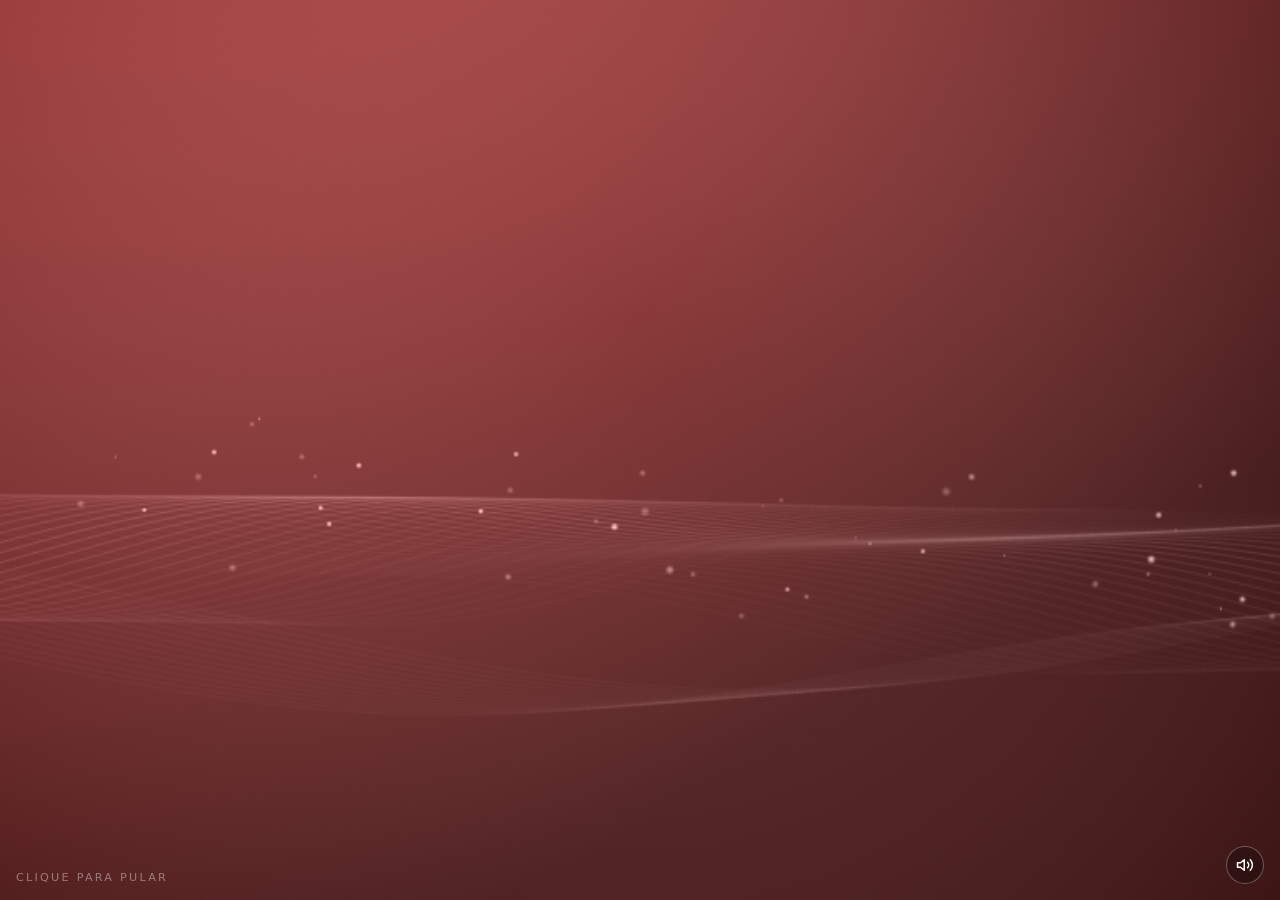
==== commit ab89d9c4: "separação" ====
--- a/index.html
+++ b/index.html
@@ -9,6 +9,7 @@
   <link rel="preconnect" href="https://fonts.googleapis.com" />
   <link rel="preconnect" href="https://fonts.gstatic.com" crossorigin />
   <link href="https://fonts.googleapis.com/css2?family=M+PLUS+1p:wght@300;400;500;700&display=swap" rel="stylesheet" />
+  <link rel="icon" href="assets/icons/favicon.svg" type="image/svg+xml" />
   <link rel="stylesheet" href="assets/css/ps3.css" />
 </head>
 <body>
@@ -39,6 +40,7 @@
     <button type="button" id="ctl-back"><span class="sym o">◯</span> Voltar</button>
   </div>
 
+  <script src="assets/data/portfolio.js"></script>
   <script src="assets/js/ps3.js"></script>
 </body>
 </html>
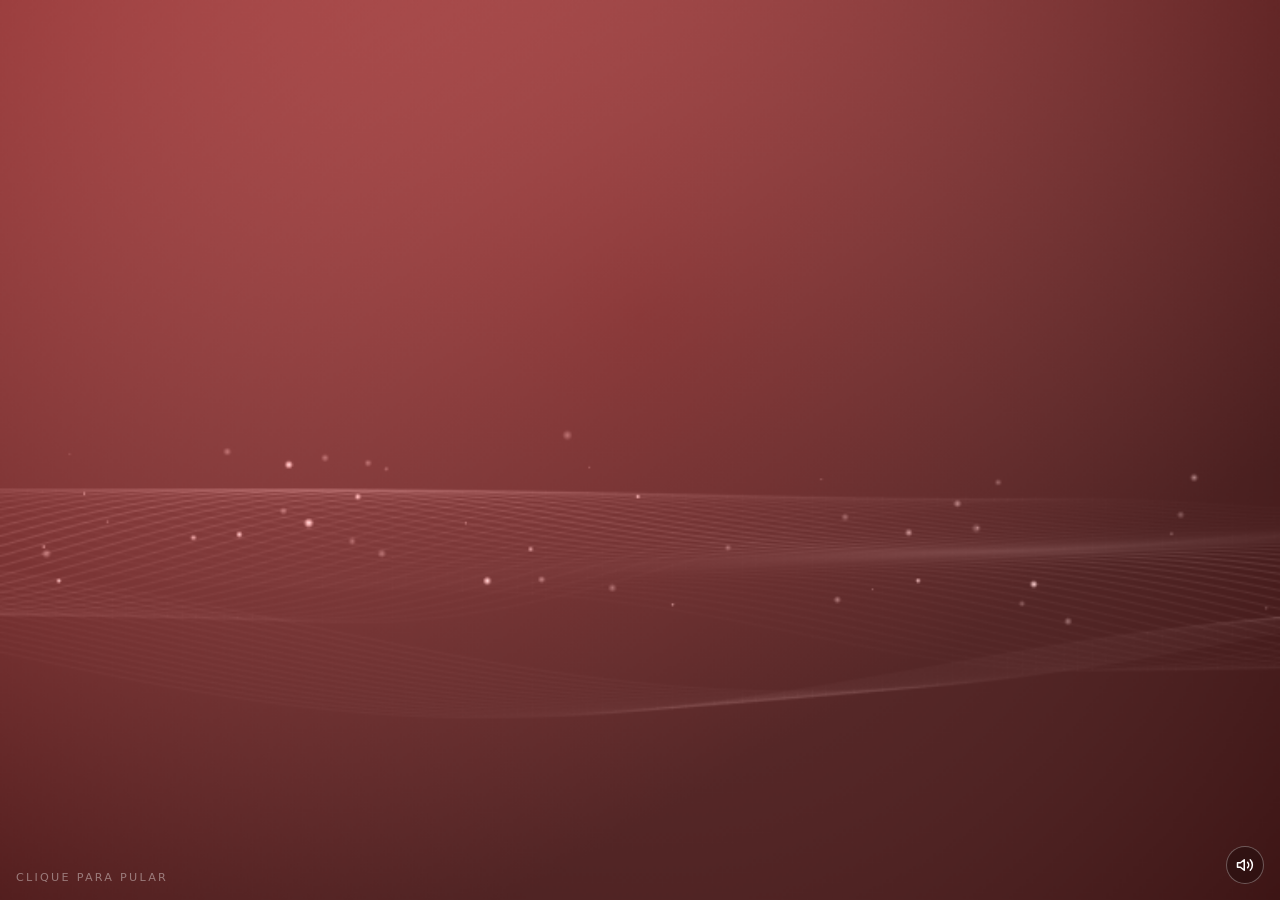
==== commit 773a23da: "versao de ps3 do sitezinho" ====
--- a/index.html
+++ b/index.html
@@ -30,7 +30,7 @@
       <span class="date" id="clock-date"></span><span class="sep"></span><span class="time" id="clock-time"></span>
     </div>
     <nav id="cats" aria-label="Categorias"></nav>
-    <div id="lists"></div>
+    <div id="lists"></div>~~
     <div class="hint">← → categorias · ↑ ↓ itens · Enter abrir</div>
   </div>
 
